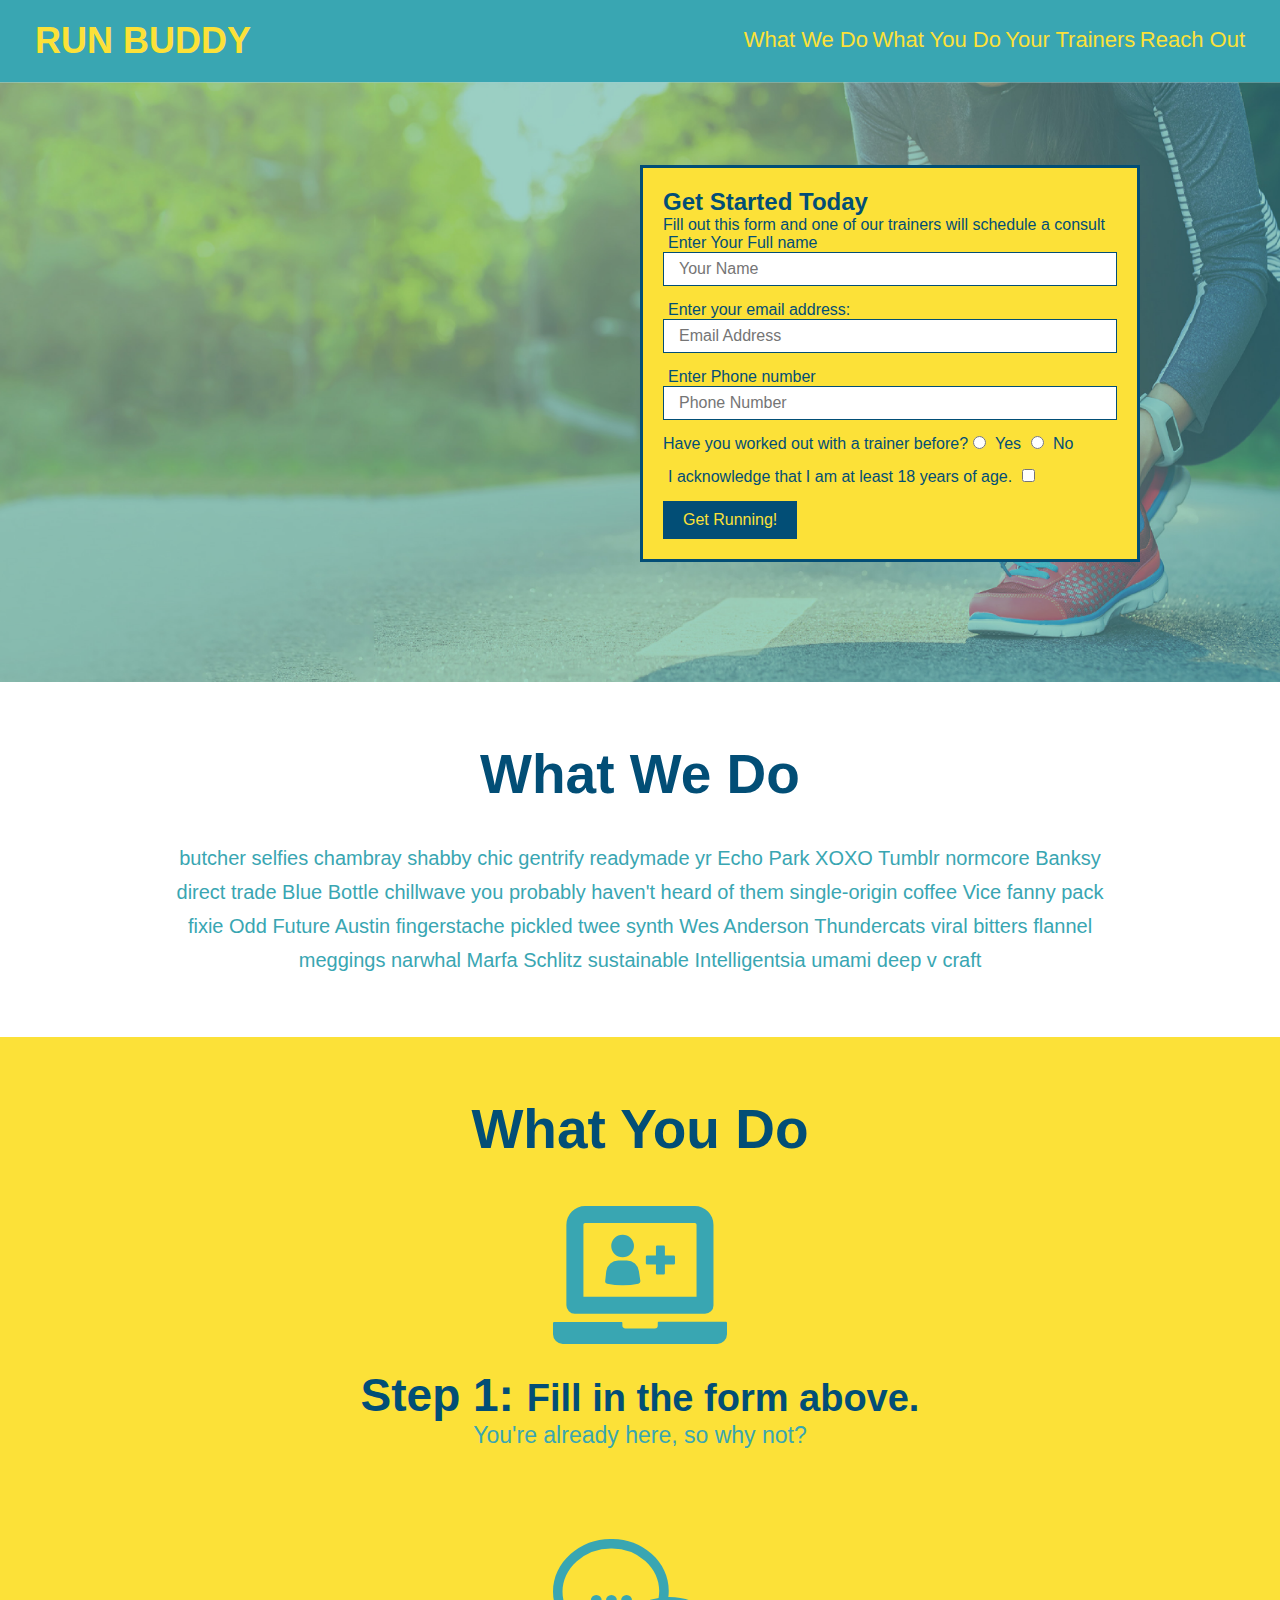
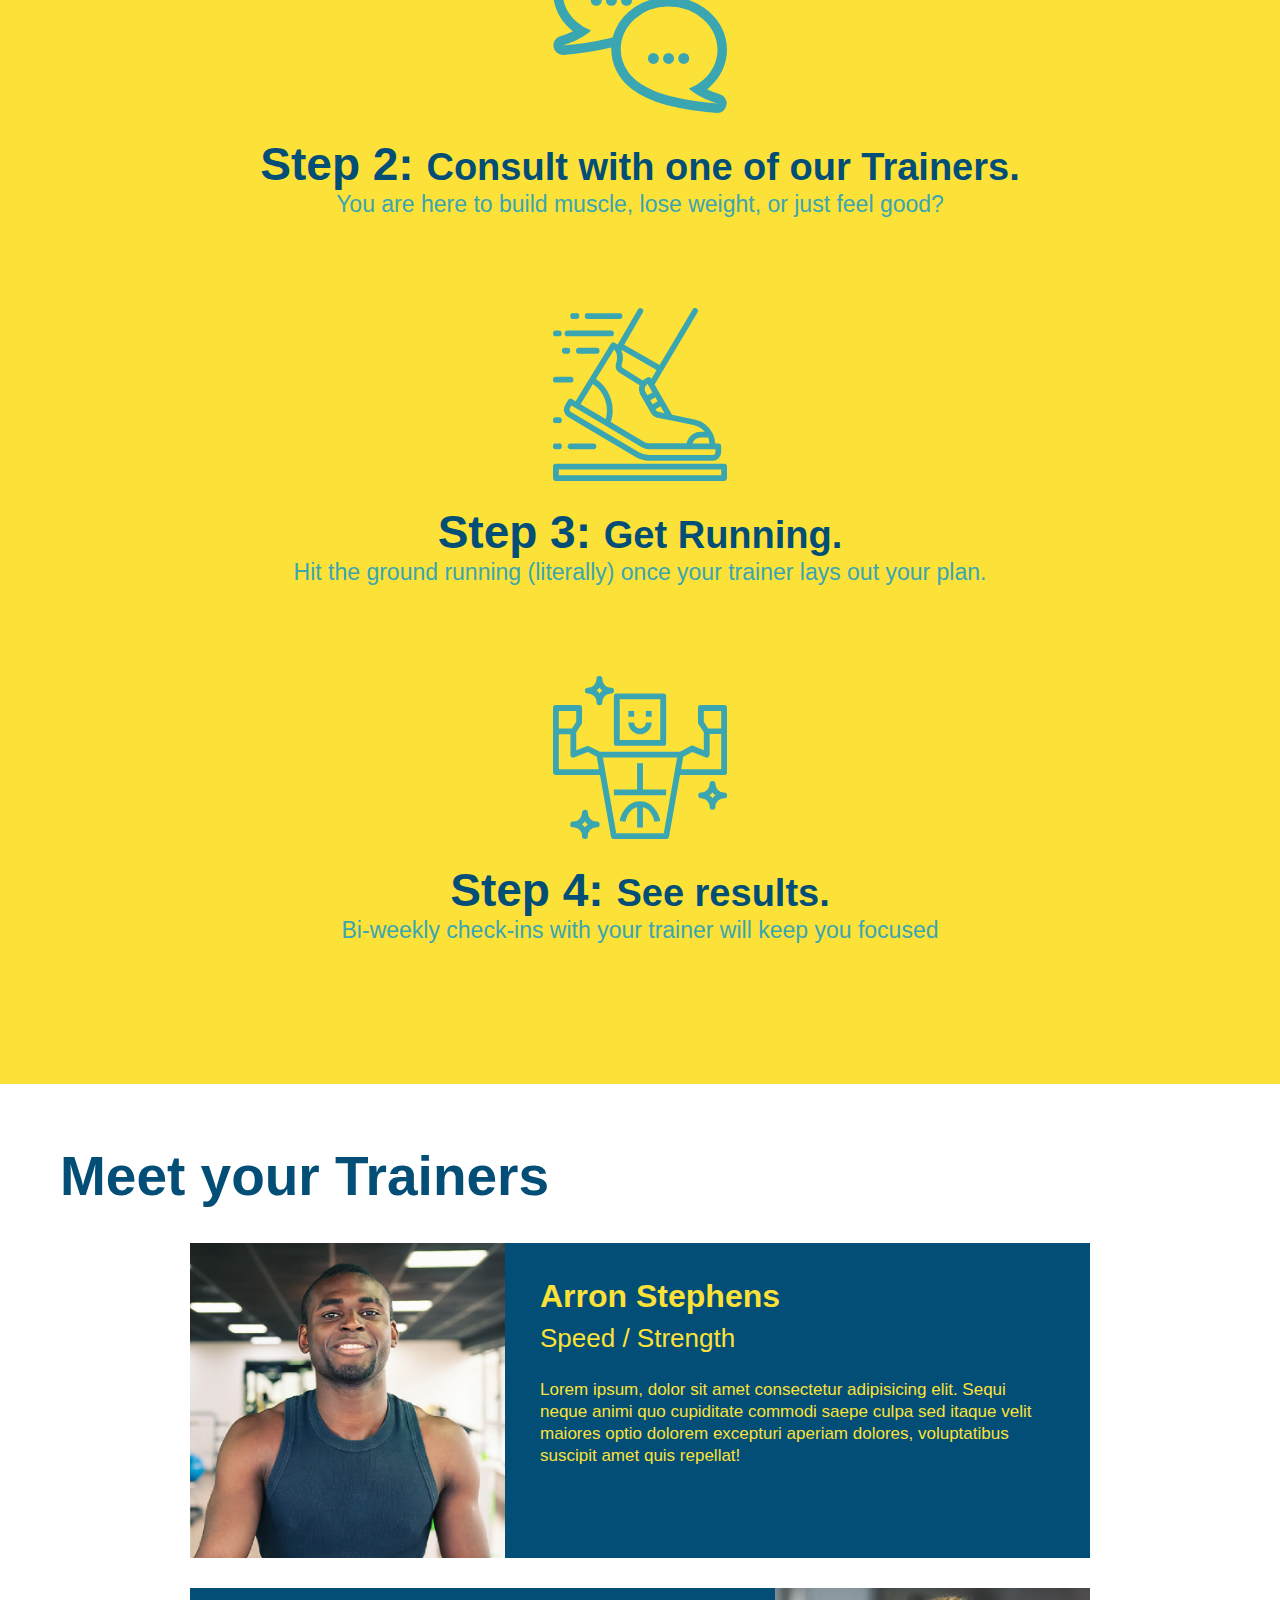
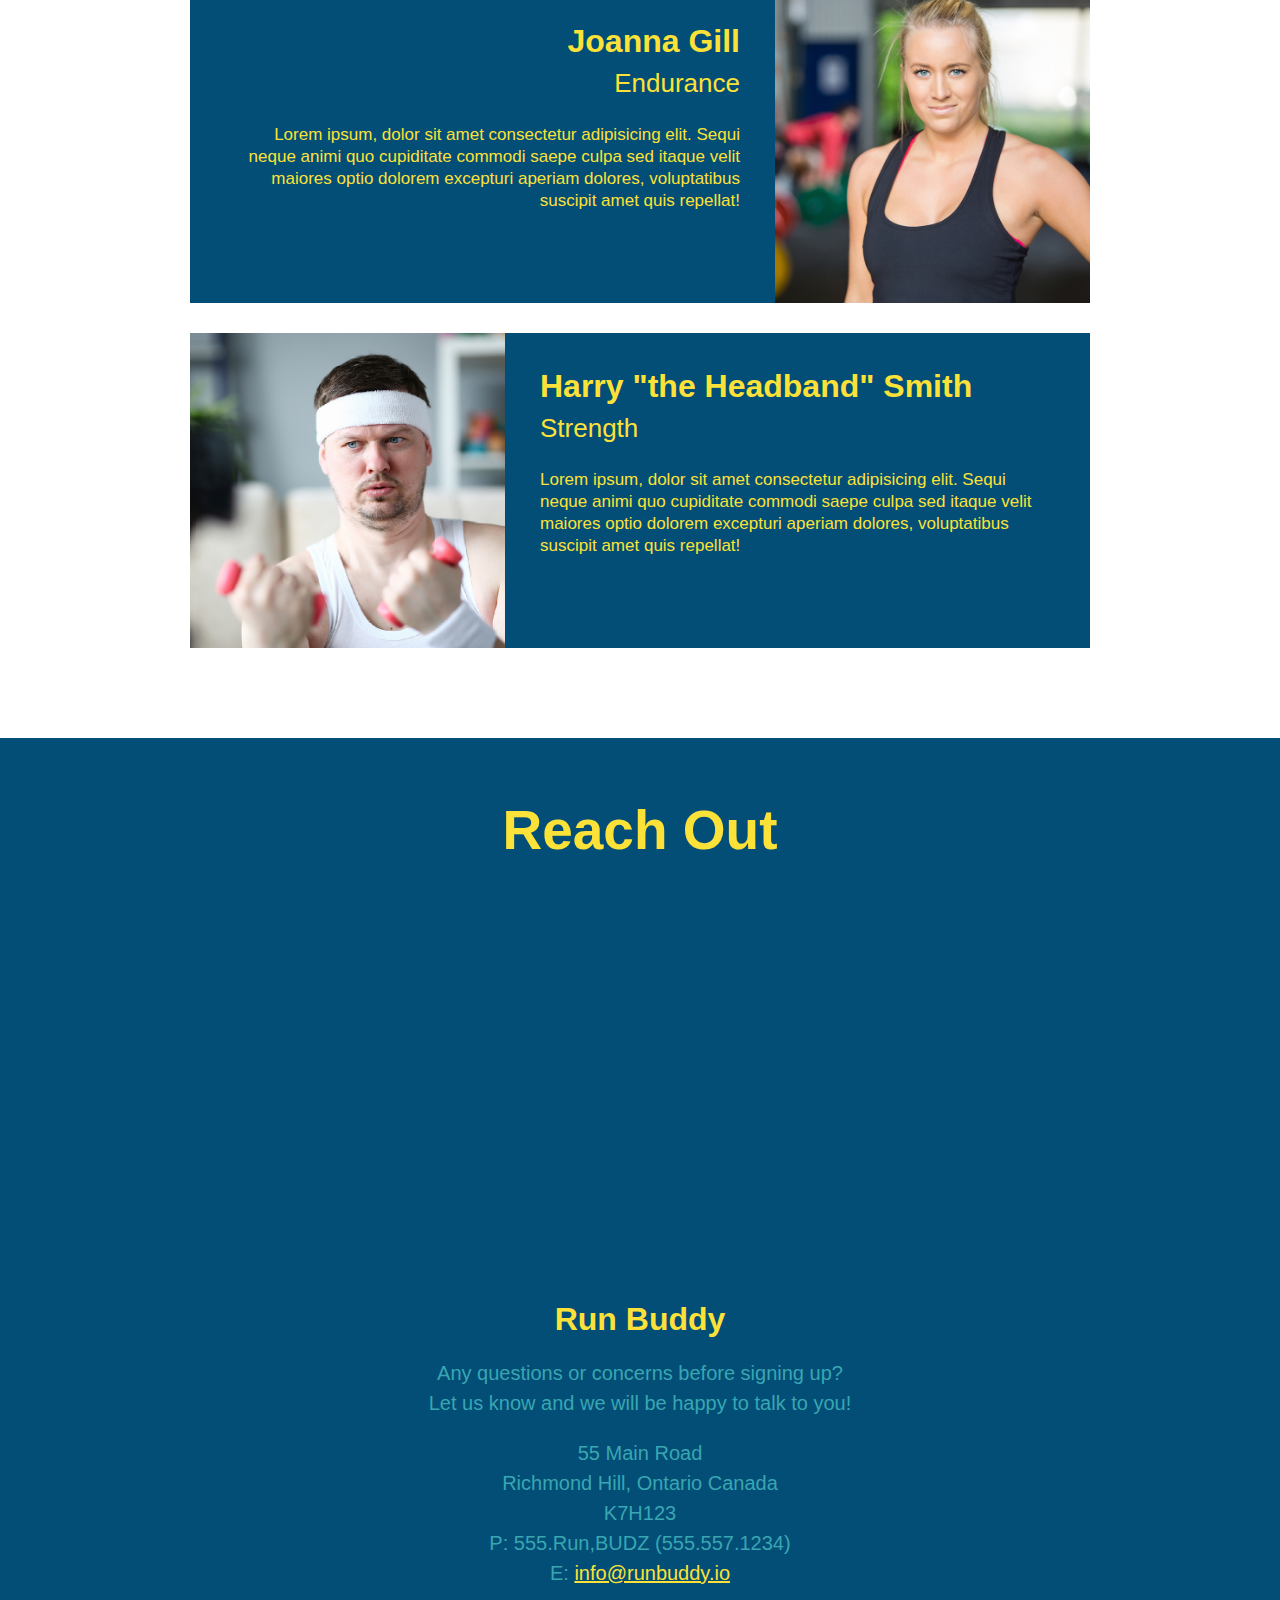
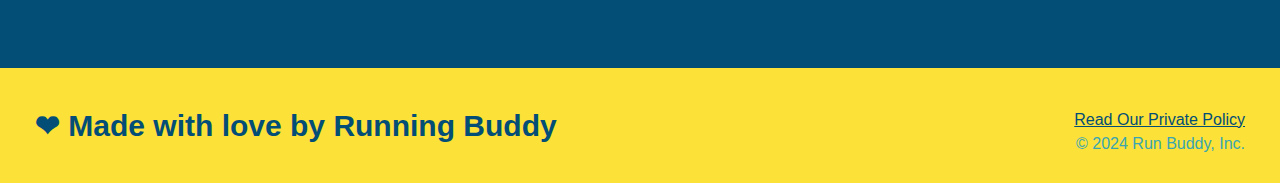
==== index.html @ 49a33ae2 "upated index.html" ====
<!DOCTYPE html>
<html lang="en">
    <head>
        <meta charset="UTF-8" />
        <title>Run Buddy</title>
        <link rel="stylesheet" href="./assets/css/style.css" />
    </head>
    <body>
        <!--navigation-->
        <header>
            <h1>
                <a href="./index.html">RUN BUDDY</a>
            </h1>
            <nav>
                <ul>
                    <!--List elements-->
                    <li>
                        <!-- anchor element-->
                         <a href="./index.html#what-we-do">What We Do</a>
                    </li>
                    <li>
                        <a href="./index.html#what-you-do">What You Do</a>
                    </li>
                    <li>
                        <a href="./index.html#your-trainers">Your Trainers</a>
                    </li>
                    <li>
                        <a href="./index.html#reach-out">Reach Out</a>
                    </li>
                </ul>
            </nav>
        </header>
        <!-- hero/jumbotron -->
         <section class="hero">
            <div class="hero-form">
                <h3>Get Started Today</h3>
                <a>Fill out this form and one of our trainers will schedule a consult</a>
                <!--Form Elements-->
                <form>
                    <label for="name:">Enter Your Full name</label>
                    <input type="text" placeholder="Your Name" name="name" id="name" class="form-input" />
                    <label for="email">Enter your email address:</label>
                    <input type="email" placeholder="Email Address" name="email" id="email" class="form-input" />
                    <label for="phone">Enter Phone number</label>
                    <input type="tel" placeholder="Phone Number" name="phone" id="phone" class="form-input" />
                    <p>
                        Have you worked out with a trainer before?
                        <input type="radio" name="trainer-confirm" id="trainer-yes" />
                        <label for="trainer-yes">Yes</label>
                        <input type="radio" name="trainer-confirm" id="trainer-no" />
                        <label for="trainer-no">No</label>
                    </p>
                    <p>
                        <label for="checkbox">
                            I acknowledge that I am at least 18 years of age.
                        </label>
                        <input type="checkbox" name="age-confirm" id="checkbox" />
                    </p>
                    <button type="submit">
                        Get Running!
                    </button>
                </form>
            </div>
         </section>
         <!--End of Hero section-->

         <!--"what we do" section-->
         <section id="what-we-do" class="intro">
            <h2 class="section-title primary-border">What We Do</h2>
            <p>
                butcher selfies chambray shabby chic gentrify readymade yr Echo Park XOXO 
                Tumblr normcore Banksy direct trade Blue Bottle chillwave you probably haven't 
                heard of them single-origin coffee Vice fanny pack fixie Odd Future Austin 
                fingerstache pickled twee synth Wes Anderson Thundercats viral bitters flannel 
                meggings narwhal Marfa Schlitz sustainable Intelligentsia umami deep v craft
            </p>
         </section>
         <!--What We do section Ends-->

         <!--"What you do" section-->
         <section id="what-you-do" class="steps">
            <h2 class="section-title secondary-border">What You Do</h2>

            <div>
                <!--Image element-->
                <img src="./assets/images/step-1.svg" alt="" />
                <h3>
                    Step 1: <span>Fill in the form above.</span>
                </h3>
                <p>You're already here, so why not?</p>
            </div>

            <div>
                <img src="../assets/images/step-2.svg" alt="" />
                <h3>
                    Step 2: <span>Consult with one of our Trainers.</span>
                </h3>
                <p>You are here to build muscle, lose weight, or just feel good?</p>
            </div>

            <div>
                <img src="../assets/images/step-3.svg" />
                <h3>Step 3: <span>Get Running.</span></h3>
                <p>Hit the ground running (literally) once your trainer lays out your plan.</p>
            </div>

            <div>
                <img src="../assets/images/step-4.svg" />
                <h3> Step 4: <span>See results.</span></h3>
                <p>Bi-weekly check-ins with your trainer will keep you focused</p>
            </div>
         </section>
         <!--What you do section Ends-->

         <!--"Meet your trainers" section-->
         <section id="your-trainers" class="trainers">
            <h2 class="section-title primary-border">Meet your Trainers</h2>
            <article class="trainer">
                <img src="./assets/images/trainer-1.jpg" alt="Arron Stephens in his workout clothes, ready to pump iron" />
                <div class="trainer-bio text-left">
                    <h3>Arron Stephens</h3>
                    <h4>Speed / Strength</h4>
                        <p>
                            Lorem ipsum, dolor sit amet consectetur adipisicing elit. Sequi neque animi 
                            quo cupiditate commodi saepe culpa sed
                            itaque velit maiores optio dolorem excepturi aperiam dolores, voluptatibus 
                            suscipit amet quis repellat!

                        </p>
                </div>
            </article>

            <!--second trainer bio-->
            <article class="trainer">
                <div class="trainer-bio text-right">
                    <h3>Joanna Gill</h3>
                    <h4>Endurance</h4>
                        <p>
                            Lorem ipsum, dolor sit amet consectetur adipisicing elit. Sequi neque animi 
                            quo cupiditate commodi saepe culpa sed
                            itaque velit maiores optio dolorem excepturi aperiam dolores, voluptatibus 
                            suscipit amet quis repellat!
                        </p>
                </div>
                <img src="./assets/images/trainer-2.jpg" alt="Joanna Gill cooling off after a workout" />    
            </article>

            <!-- Third Trainer-bio -->
             <article class="trainer">
                
                <img src="./assets/images/trainer-3.jpg" alt="Harry Smith wearing a headband and lifting comically small pink weights" \>
                <div class="trainer-bio text-left">
                <h3>Harry "the Headband" Smith</h3>
                <h4>Strength</h4>
                    <p>Lorem ipsum, dolor sit amet consectetur adipisicing elit. Sequi neque animi 
                        quo cupiditate commodi saepe culpa sed
                         itaque velit maiores optio dolorem excepturi aperiam dolores, voluptatibus 
                        suscipit amet quis repellat!
                    </p>
                </div>        
             </article>
         </section>
         <!--Meet your trainers section Ends-->

         <!--"Reach Out" section -->
         <section id="reach-out" class="contact">
            <h2 class="section-title secondary-border">Reach Out</h2>
            <div class="contact-info">
                <iframe 
                src="https://www.google.com/maps/embed?pb=!1m18!1m12!1m3!1d92036.27682018354!2d-79.48106911267708!3d43.87378241494492!2m3!1f0!2f0!3f0!3m2!1i1024!2i768!4f13.1!3m3!1m2!1s0x882b2a7839c6ac1f%3A0xacb2e280448b9386!2s74%20Woodstone%20Ave%2C%20Richmond%20Hill%2C%20ON%20L4S%201G9!5e0!3m2!1sen!2sca!4v1725769795592!5m2!1sen!2sca" 
                width="400" 
                height="400" 
                style="border:0;" 
                allowfullscreen="" 
                loading="lazy" 
                referrerpolicy="no-referrer-when-downgrade">
            </iframe>   
            <h3>Run Buddy</h3> 
            <p>
                Any questions or concerns before signing up?
                <br />
                Let us know and we will be happy to talk to you!
            </p>
            <address>
                55 Main Road <br />
                Richmond Hill, Ontario Canada <br />
                K7H123<br />
                P: 555.Run,BUDZ (555.557.1234)<br />
                E: <a href="mailto:info@runbuddy.io">info@runbuddy.io</a>
            </address>
            </div>
         </section>
         <!-- Reach out section Ends-->
    </body>
    <footer>
        <h2> ❤ Made with love by Running Buddy</h2>
        <div>
            <a href="./private-policy.html">Read Our Private Policy</a><br />
            &copy; 2024 Run Buddy, Inc.
        </div>
    </footer>
</html>
---- assets/css/style.css ----
* {
    margin: 0;
    padding: 0;
    box-sizing: border-box;
}

body {
/*font elements */
    color: #39a6b2;
    font-family: Helvetica Arial, sans-serif;
    
}
/* header elements */
header {
    padding: 20px 35px;
    background-color: #39a6b2;
}

header h1 {
    font-weight: bold;
    font-size: 36px;
    color: #fce138;
    margin: 0;
    display: inline;
}

header a {
    text-decoration: none;
    color: #fce138;
    
}

/* Nav elements */
header nav {
    float: right;
    margin: 7px 0;
}

header nav ul li {
    display: inline;
}

header nav ul li a {
    margin: 0 30x;
    font-weight: lighter;
    font-size: 22px;
}

/* Footer elements */
footer {
    background: #fce138;
    width: 100%;
    padding: 40px 35px;
}

footer h2 {
    display: inline;
    color: #024e76;
    font-size: 30px;
    margin: 0;
}

footer div {
    float: right;
    line-height: 1.5;
    text-align: right;
}

footer a {
    color: #024e76;
}

/* section style elements */
section {
    padding: 60px;
}

.section-title {
    font-size: 55px;
    color: #024e76;
    margin-bottom: 35px;
    padding: 0 100px 20 100px;
    display: inline-block;
    border-color: 3px solid;
}

.primary-border{
    border-color: #fce138;
}

.secondary-border {
    border-color: #39a6b2;
}

/* Hero Style */
.hero {
    background-image: url("../images/hero-bg.jpg");
    height: 600px;
    background-size: cover;
    background-position: center;
    position: relative;
}
/* hero style ends */

/* hero form */
.hero-form {
    background-color: #fce138;
    padding: 20px;
    width: 500px;
    color:#024e76;
    border-style: solid;
    border-width: 3px;
    border-color: #024e76;
    position: absolute;
    bottom: 120px;
    right: 140px
}

.hero-form h3 {
    font-size: 24px;
    margin: 0;
}

.hero-form p {
    margin: 5px 0 15px 0;
}

.form-input {
    border: 1px solid #024e76;
    display: block;
    padding: 7px 15px;
    font-size: 16px;
    color: #024e76;
    width: 100%;
    margin-bottom: 15px;
}

.hero-form label {
    margin: 0 5px;
}

.hero-form button {
    color: #fce138;
    background-color: #024e76;
    border: none;
    padding: 10px 20px;
    font-size: 16px;
}
/* hero form ends */

/* What we do elements */
.intro {
    text-align: center;
}

.intro p {
    line-height: 1.7;
    color: #39a6b2;
    width: 80%;
    font-size: 20px;
    margin: 0 auto;
}
/* What we do element ends */

/* What you do elements- steps */
.steps {
    text-align: center;
    background: #fce138;
}

.steps div {
    margin-bottom: 80px;
}

.steps img {
    width: 15%;
    margin: 10px 0;
}

.steps h3 {
    color: #024e76;
    font-size: 46px;
    margin-top: 10px;
}

.steps p {
    color: #39a6b2;
    font-size: 23px;
}

.steps span {
    font-size: 38px;
}
/* What you do element ends */

/* Meet your trainers elements */
.your-trainers {
    text-align: center;
}

.trainer {
    text-align: center;
}

.trainer {
     width: 900px;
     margin:0 auto 30px auto;
     background: #024e76;
     color:#fce138;
     overflow: auto;
}

.trainer img {
    width: 35%;
    float: left;
}

.trainer-bio {
    padding: 35px;
    float: left;
    width: 65%;
}

.trainer-bio h3 {
    font-size: 32px;
    margin-bottom: 8px;
}

.trainer-bio h4 {
    font-weight: lighter;
    font-size: 26px;
    margin-bottom: 25px;
}

.trainer-bio p {
    font-size: 17px;
    line-height: 1.3;
}
/* Meet your trainers elements ends */

/* Reach out elements */
.contact {
    text-align: center;
    background: #024e76;
}

.contact h2 {
    color: #fce138;
}

.contact-info iframe {
    width: 400px;
    height: 400px;
}

.contact-info div {
    width: 410px;
    display: inline-block;
    vertical-align: top;
    text-align: left;
    margin: 30px 0 0 60px;
    color: white;
}

.contact-info h3 {
    color: #fce138;
    font-size: 32px;
}

.contact-info p, .contact-info address {
    margin: 20px 0;
    line-height: 1.5;
    font-size: 20px;
    font-style: normal;
}

.contact-info a {
    color: #fce138;
}
/* Reach Out style ends */

.text-left {
    text-align: left;
}
.text-right {
    text-align: right;
}
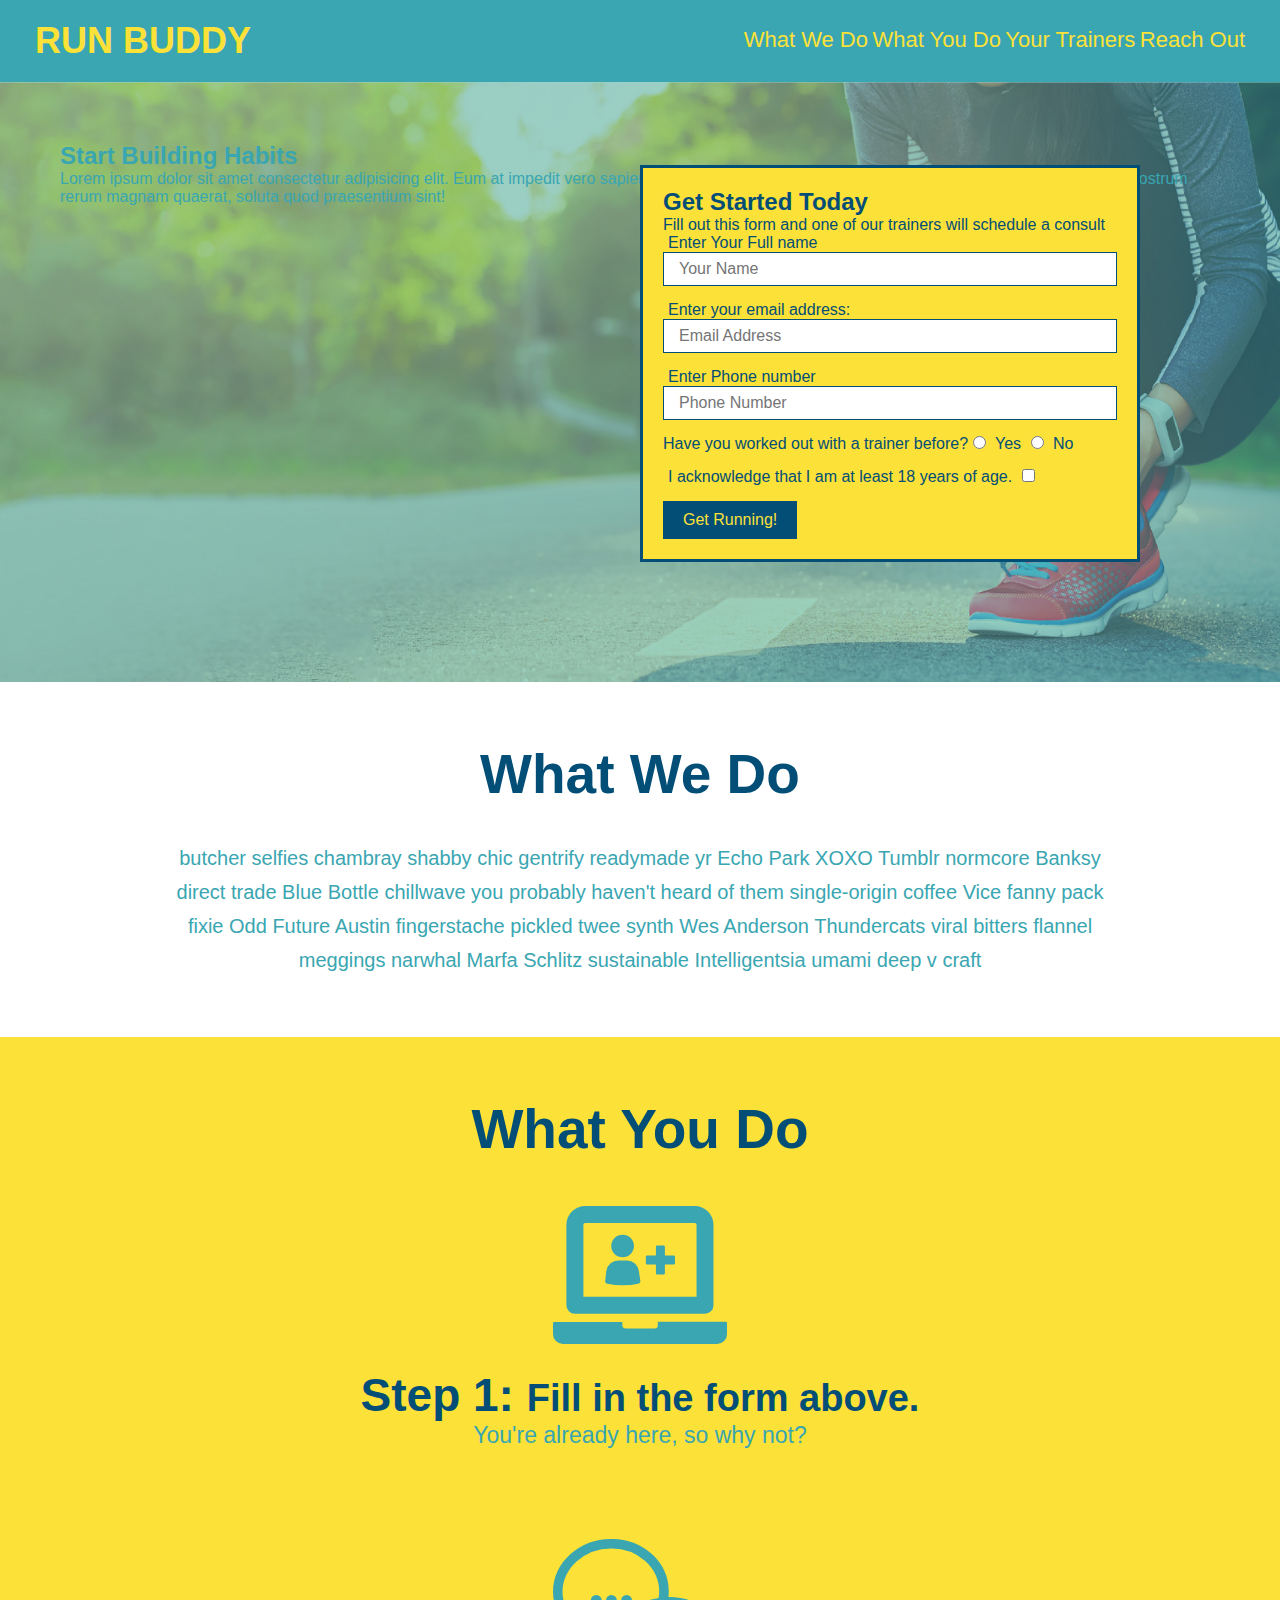
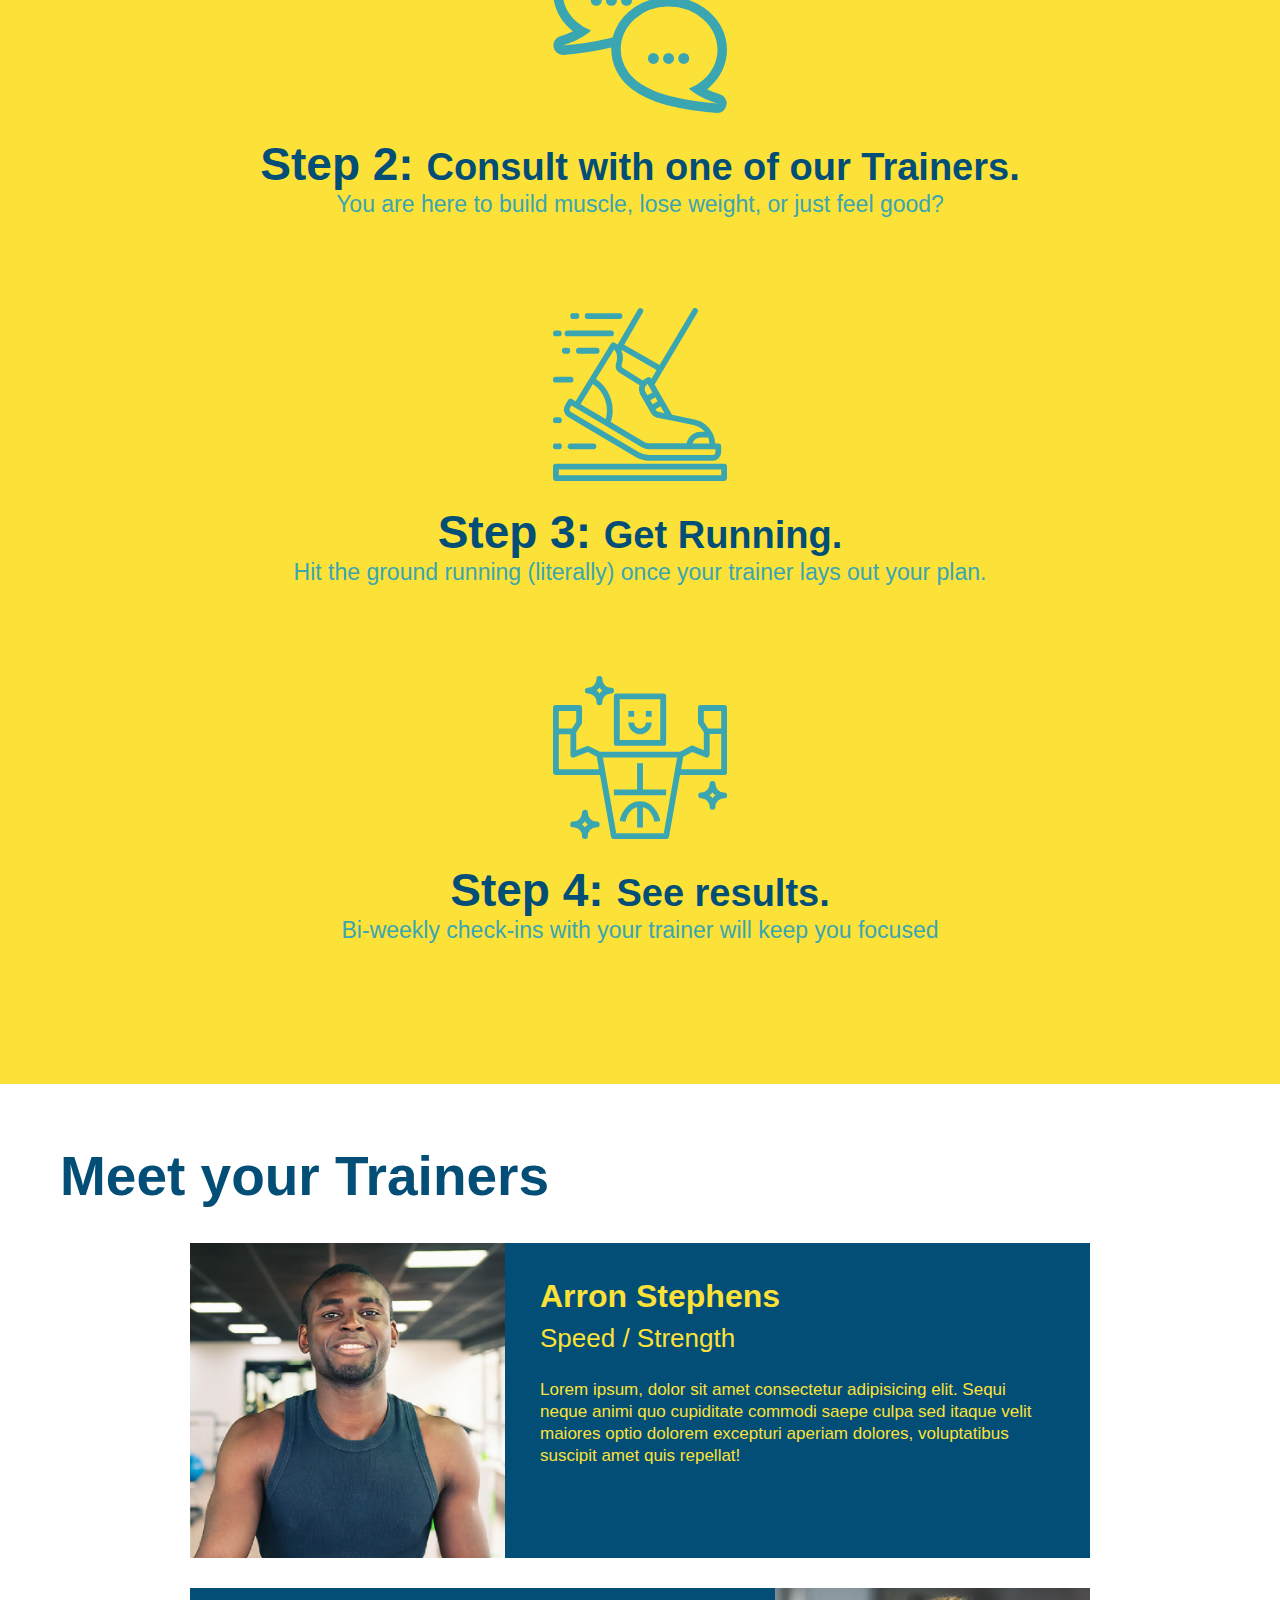
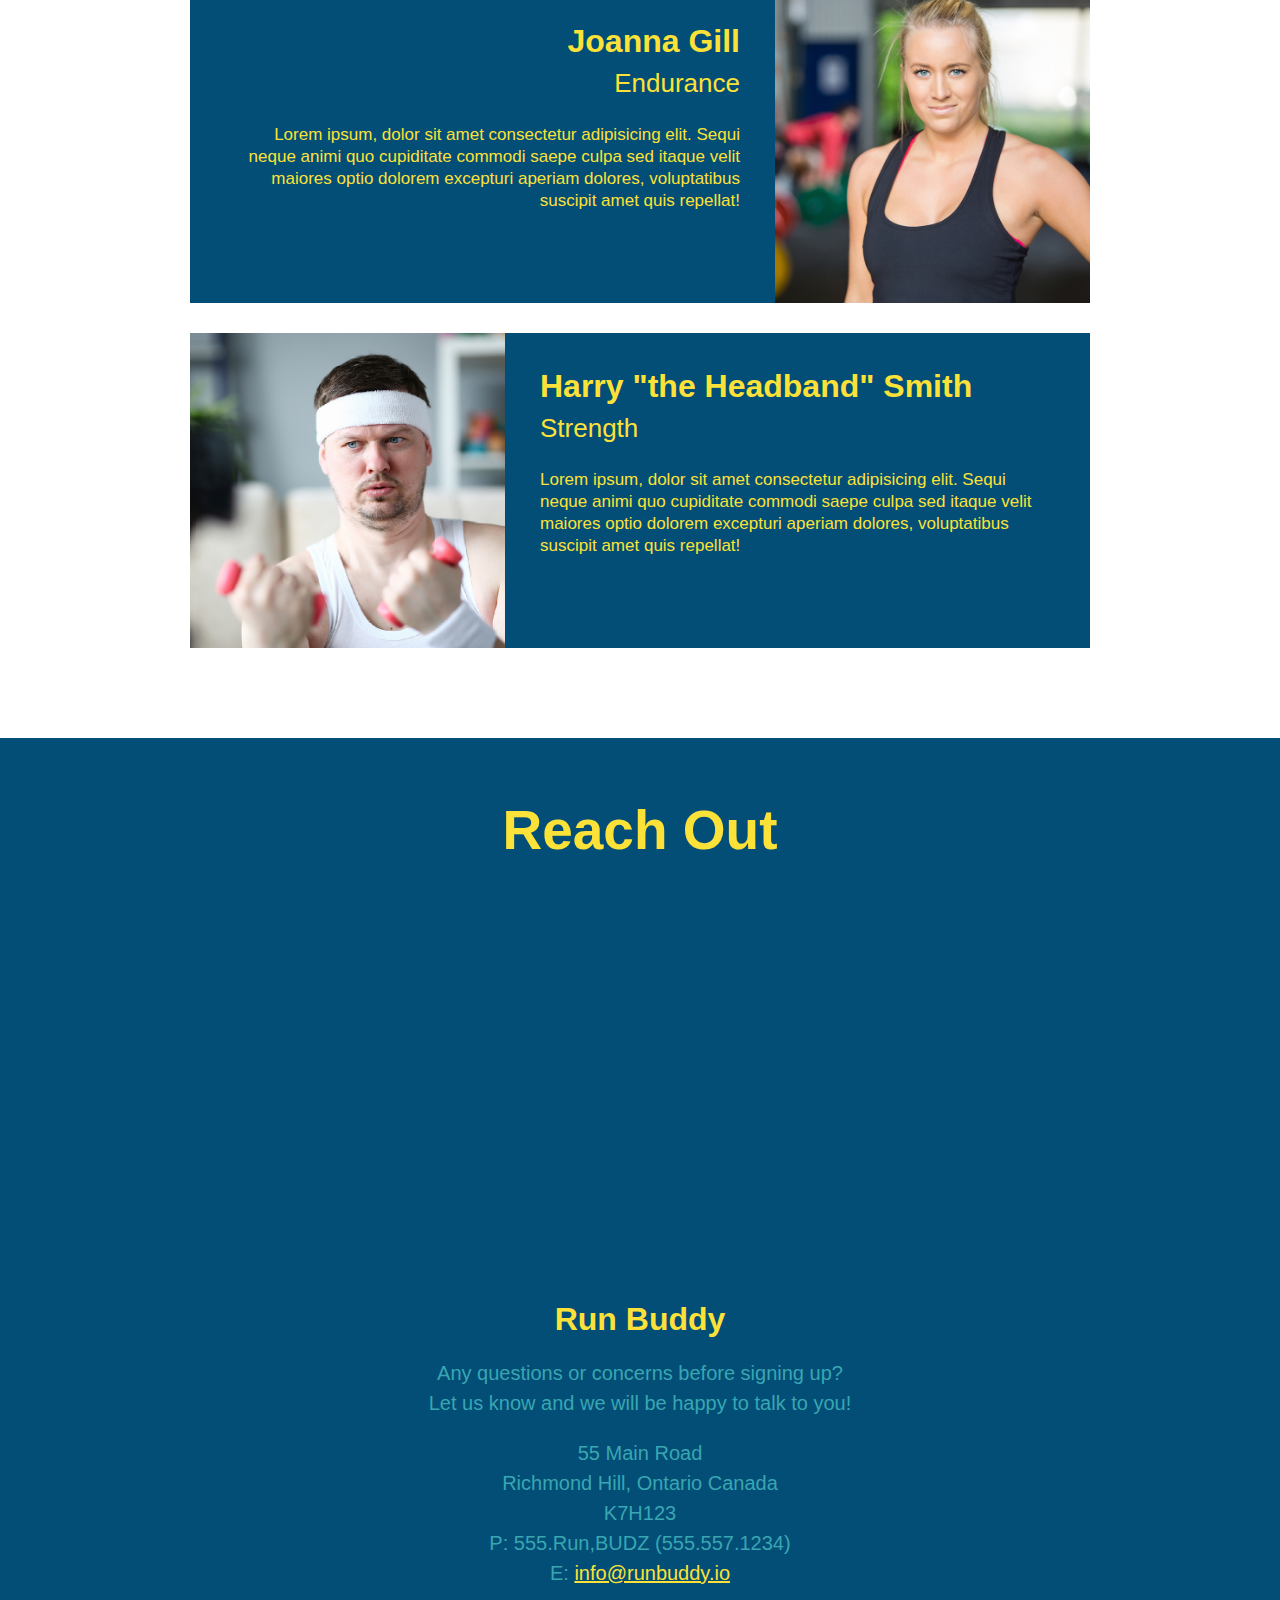
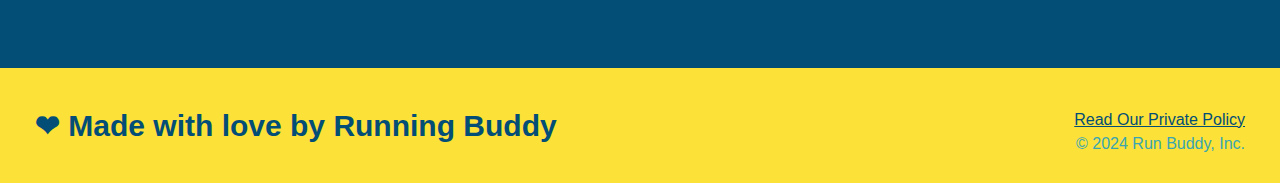
==== commit dd0f0b2e: "add content to hero, replace image" ====
--- a/index.html
+++ b/index.html
@@ -32,6 +32,16 @@
         </header>
         <!-- hero/jumbotron -->
          <section class="hero">
+            <div class="hero-cta">
+                <h2>Start Building Habits</h2>
+                    <p>
+                        Lorem ipsum dolor sit amet consectetur adipisicing elit. 
+                        Eum at impedit vero sapiente quos neque nesciunt, 
+                        totam quidem corrupti deserunt ullam, fuga nostrum rerum 
+                        magnam quaerat, 
+                        soluta quod praesentium sint!
+                    </p>
+            </div>
             <div class="hero-form">
                 <h3>Get Started Today</h3>
                 <a>Fill out this form and one of our trainers will schedule a consult</a>
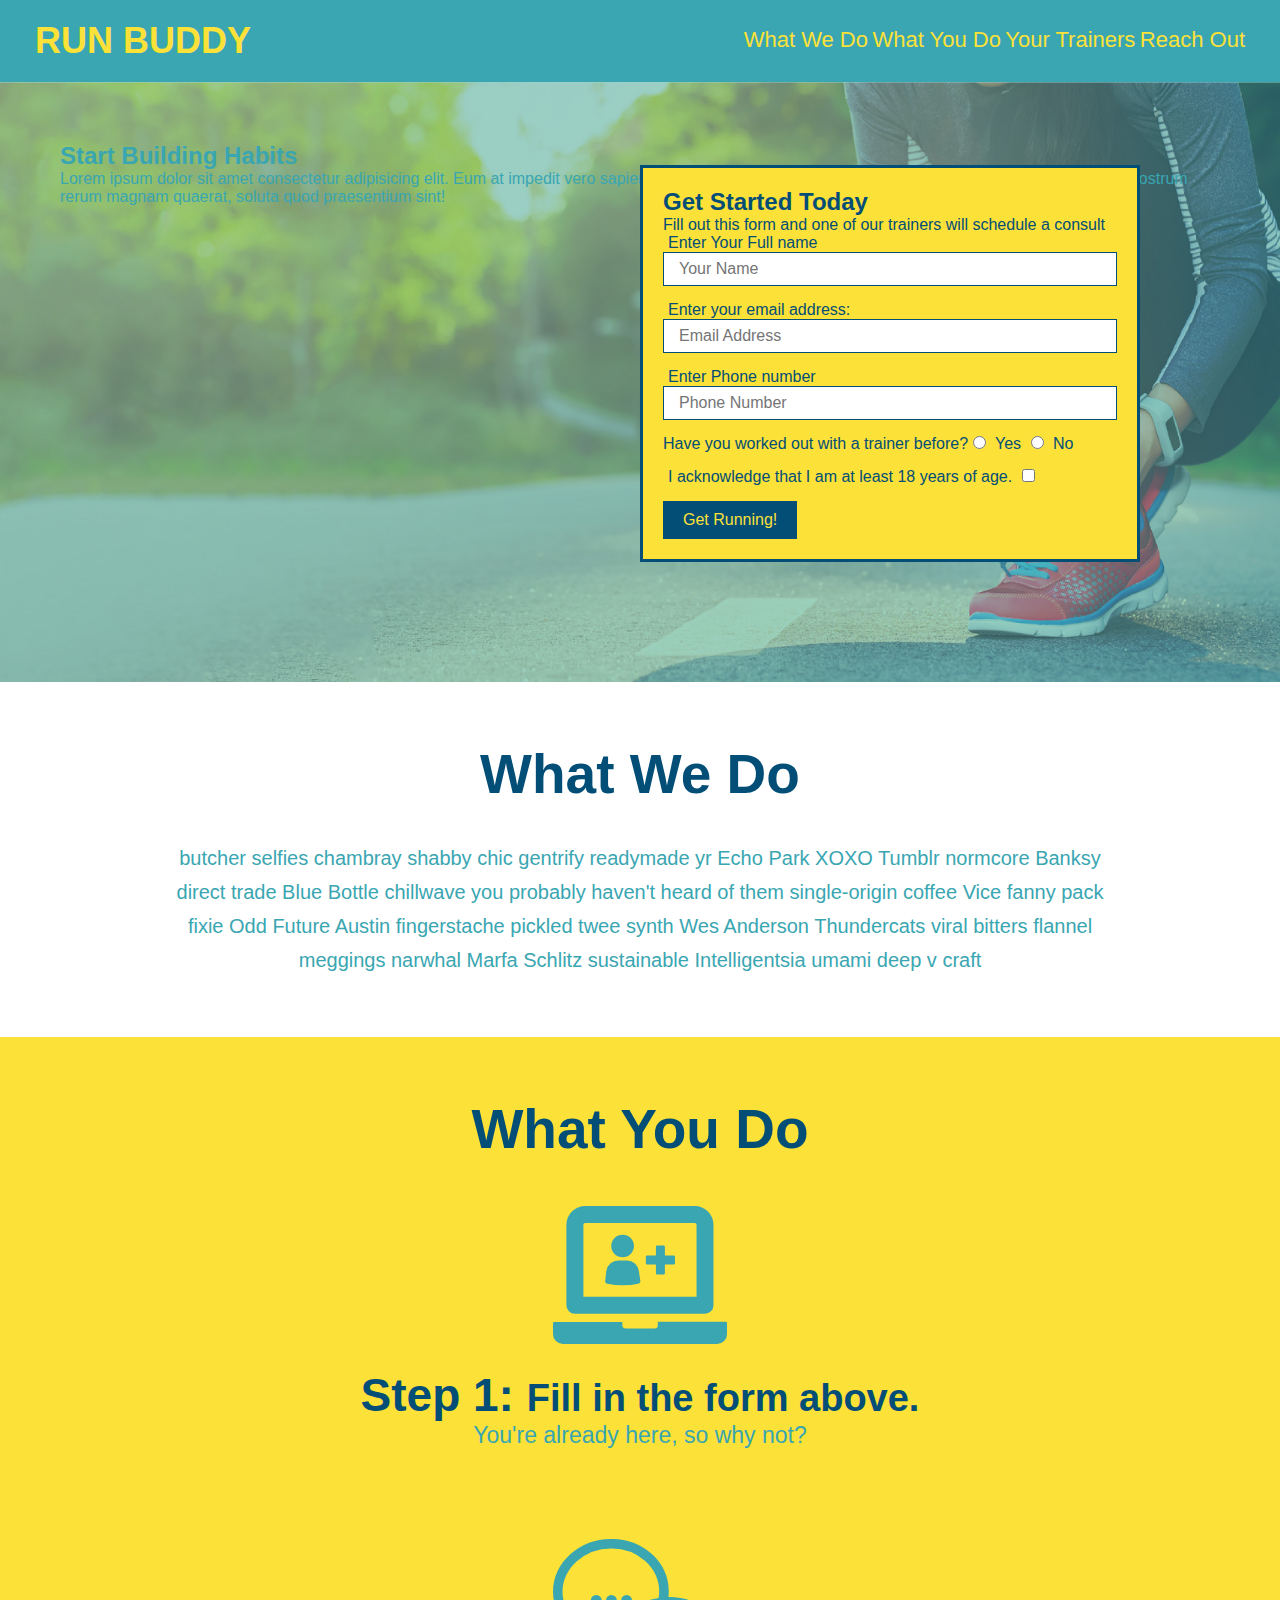
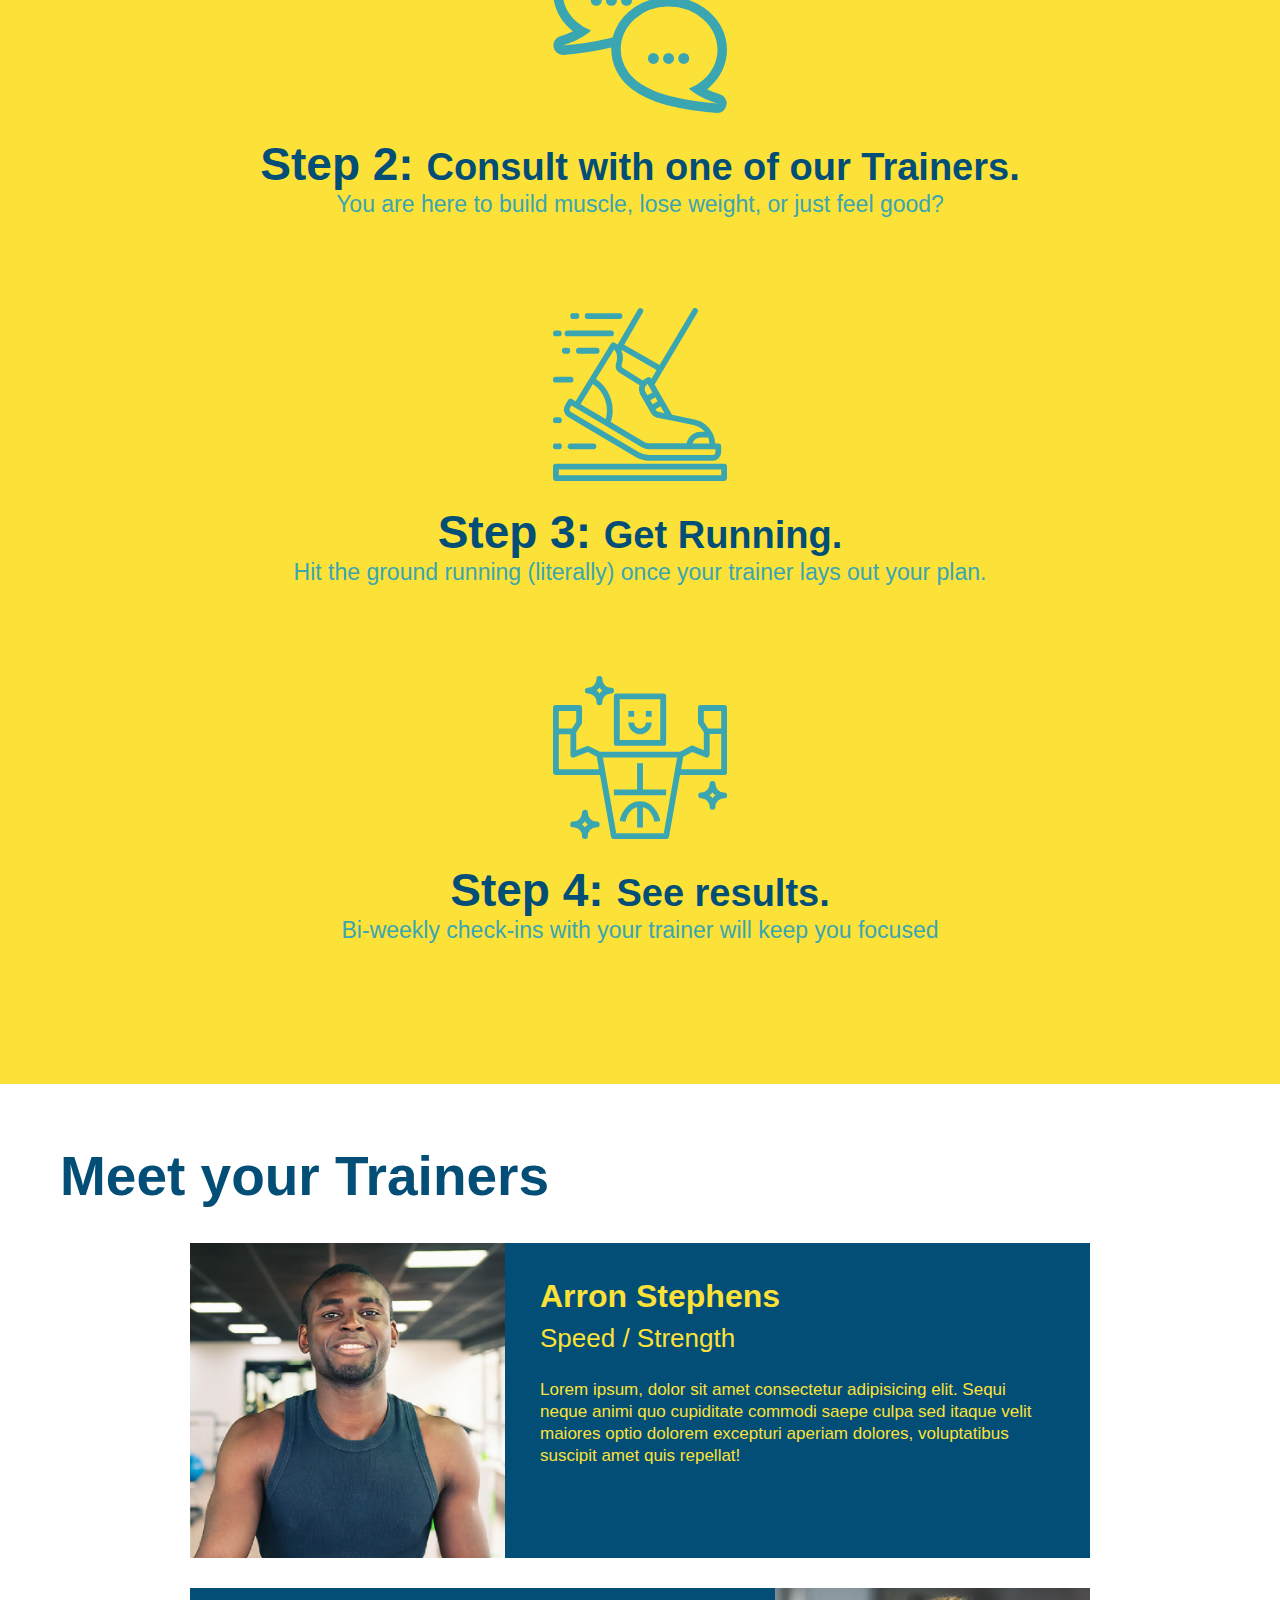
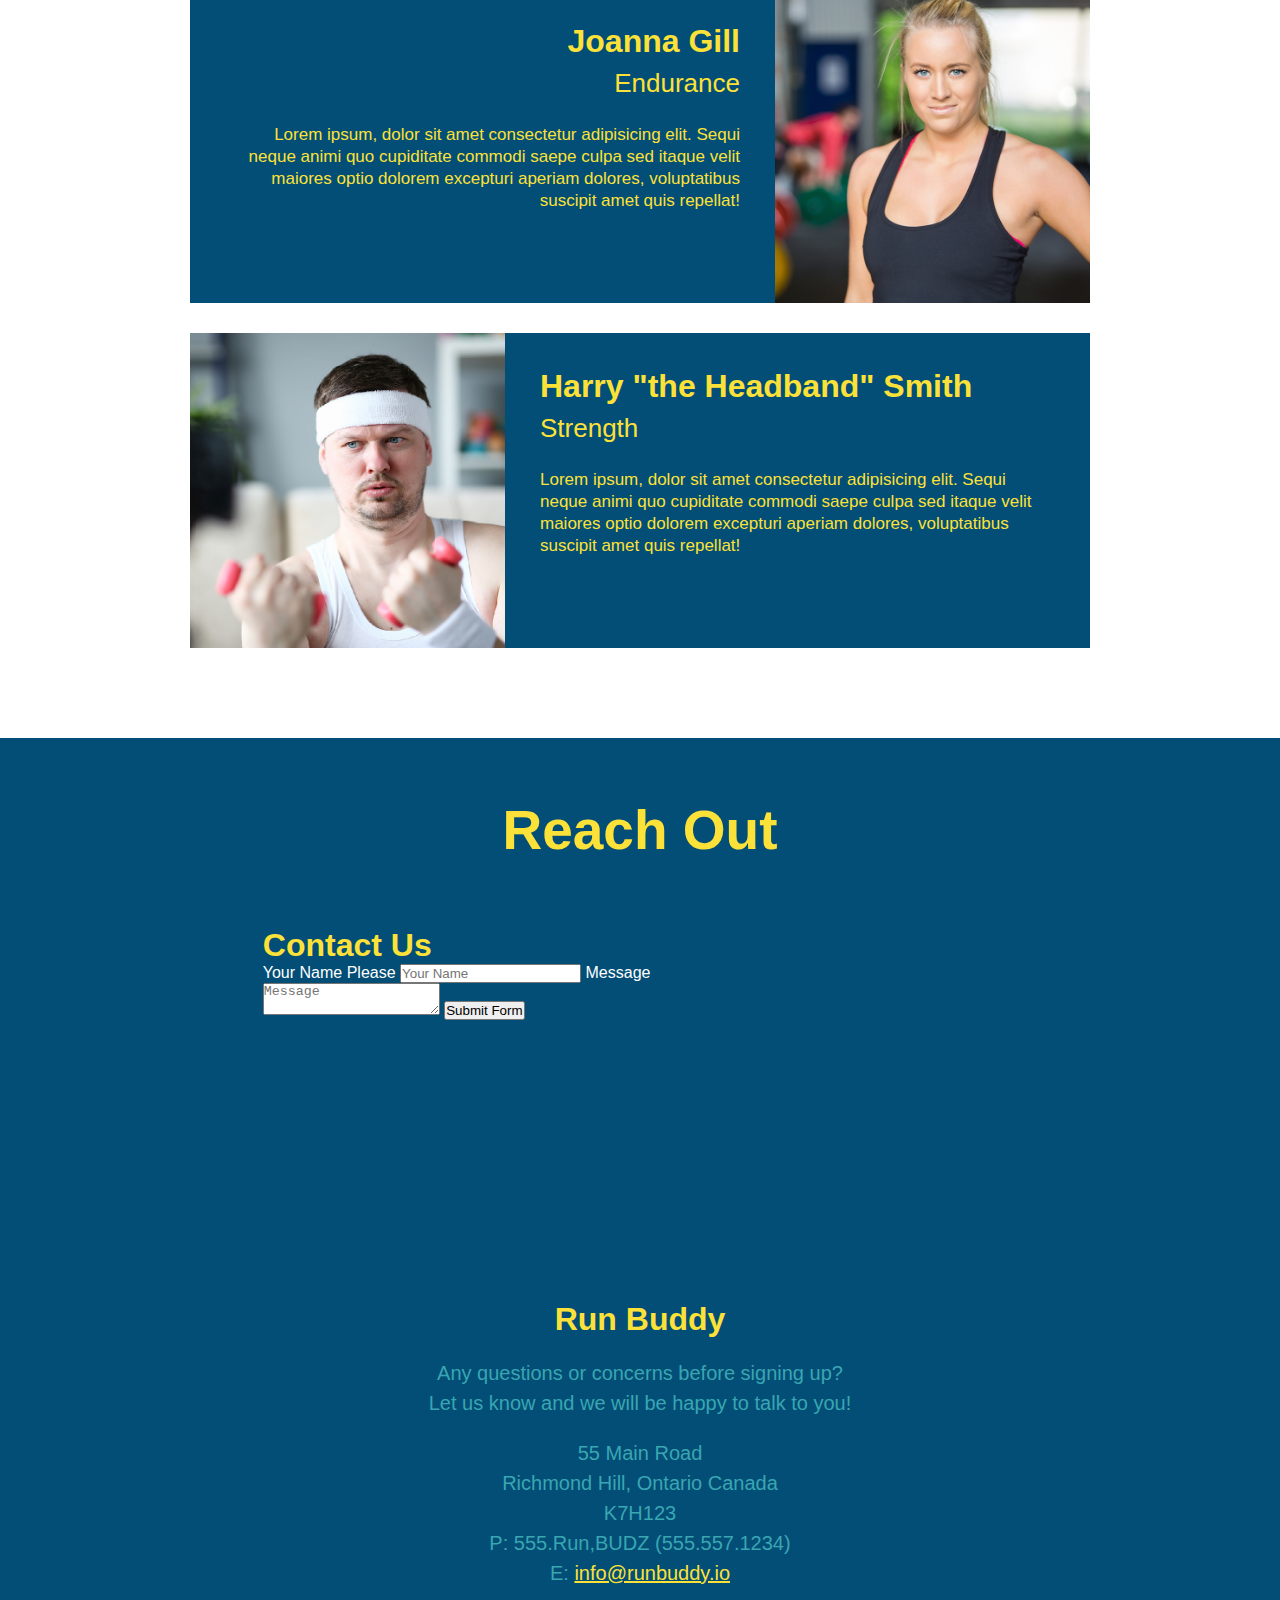
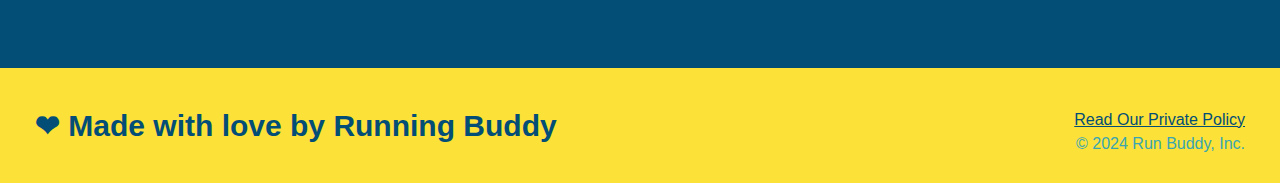
==== commit ca9fd44d: "add contact form" ====
--- a/index.html
+++ b/index.html
@@ -176,6 +176,20 @@
          <section id="reach-out" class="contact">
             <h2 class="section-title secondary-border">Reach Out</h2>
             <div class="contact-info">
+                <div class="contact-form">
+                    <h3>Contact Us</h3>
+                    <form>
+                        <label for="contact-name">Your Name Please</label>
+                        <input type="text" id="contact-name" placeholder="Your Name" />
+
+
+                        <label for="contact-message">Message</label>
+                        <textarea id="contact-message" placeholder="Message"></textarea>
+
+                        <button type="submit">Submit Form</button>
+                    </form>    
+
+                </div>
                 <iframe 
                 src="https://www.google.com/maps/embed?pb=!1m18!1m12!1m3!1d92036.27682018354!2d-79.48106911267708!3d43.87378241494492!2m3!1f0!2f0!3f0!3m2!1i1024!2i768!4f13.1!3m3!1m2!1s0x882b2a7839c6ac1f%3A0xacb2e280448b9386!2s74%20Woodstone%20Ave%2C%20Richmond%20Hill%2C%20ON%20L4S%201G9!5e0!3m2!1sen!2sca!4v1725769795592!5m2!1sen!2sca" 
                 width="400" 
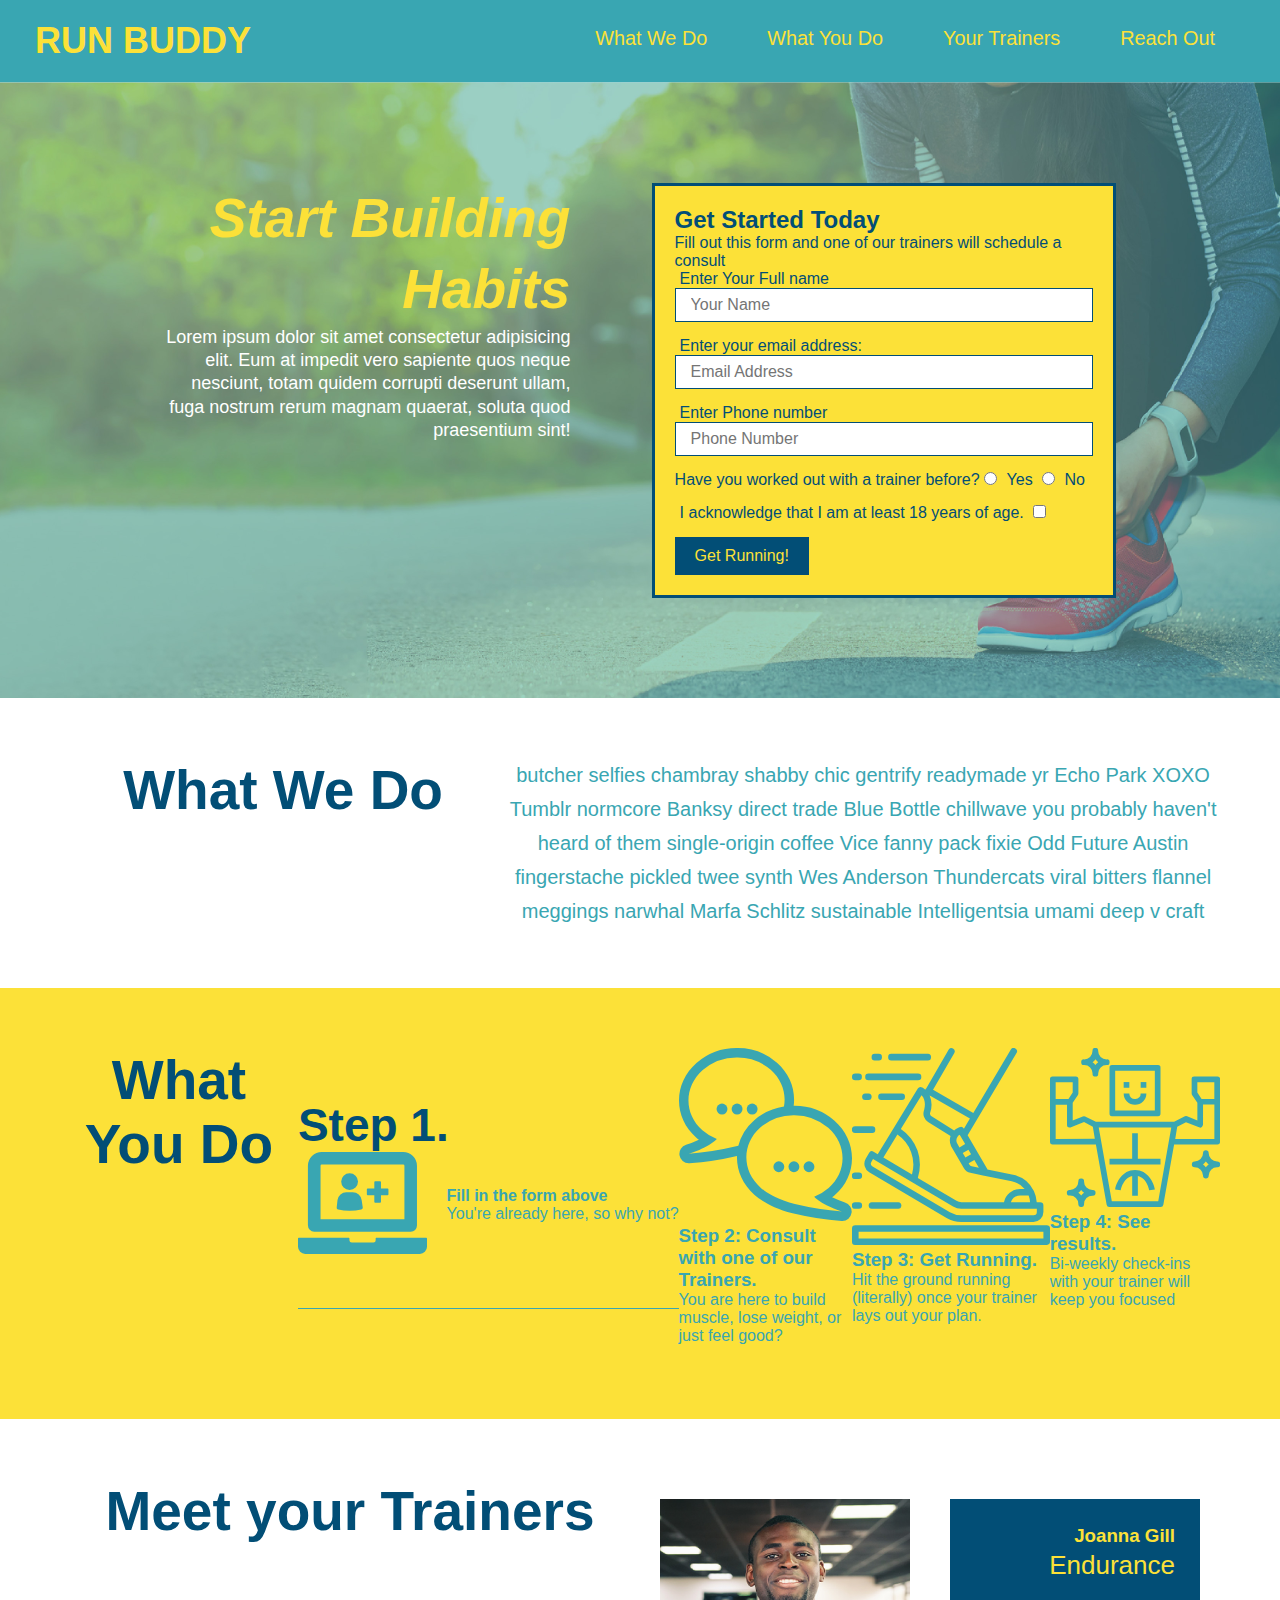
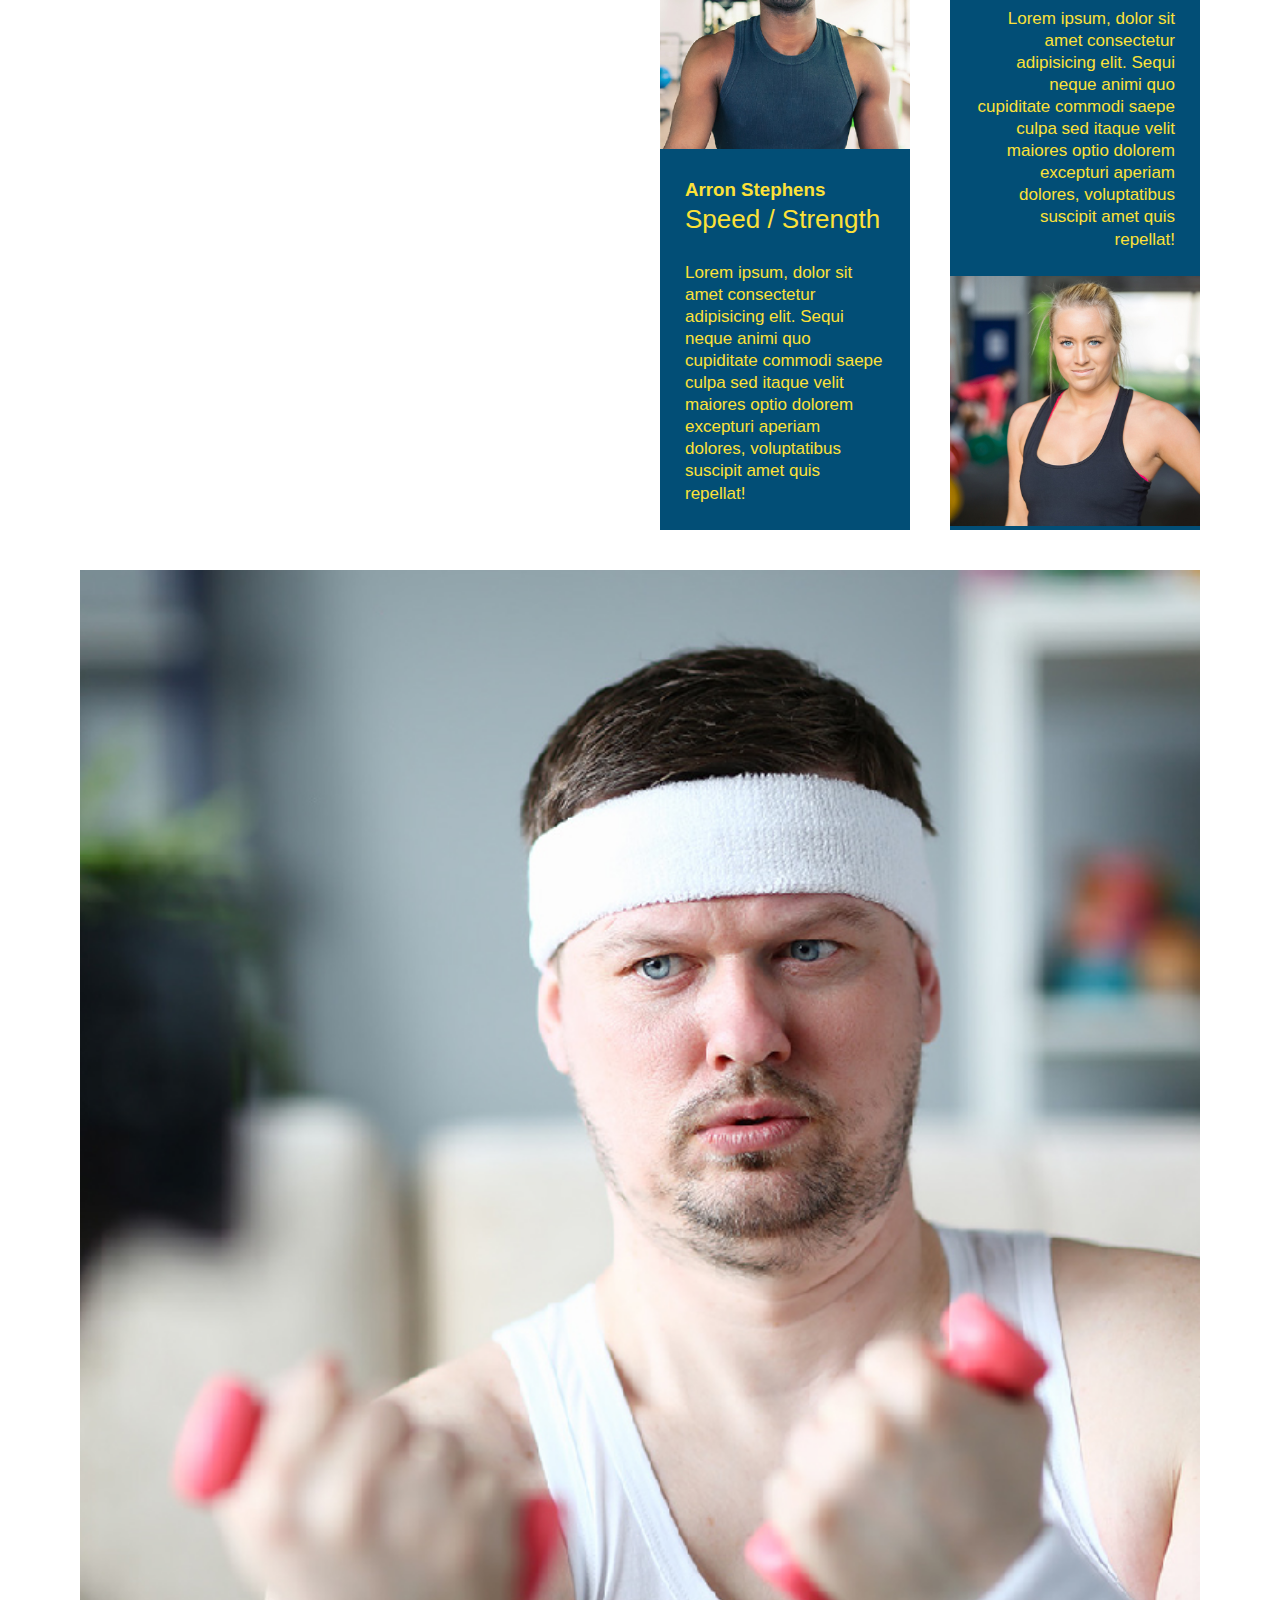
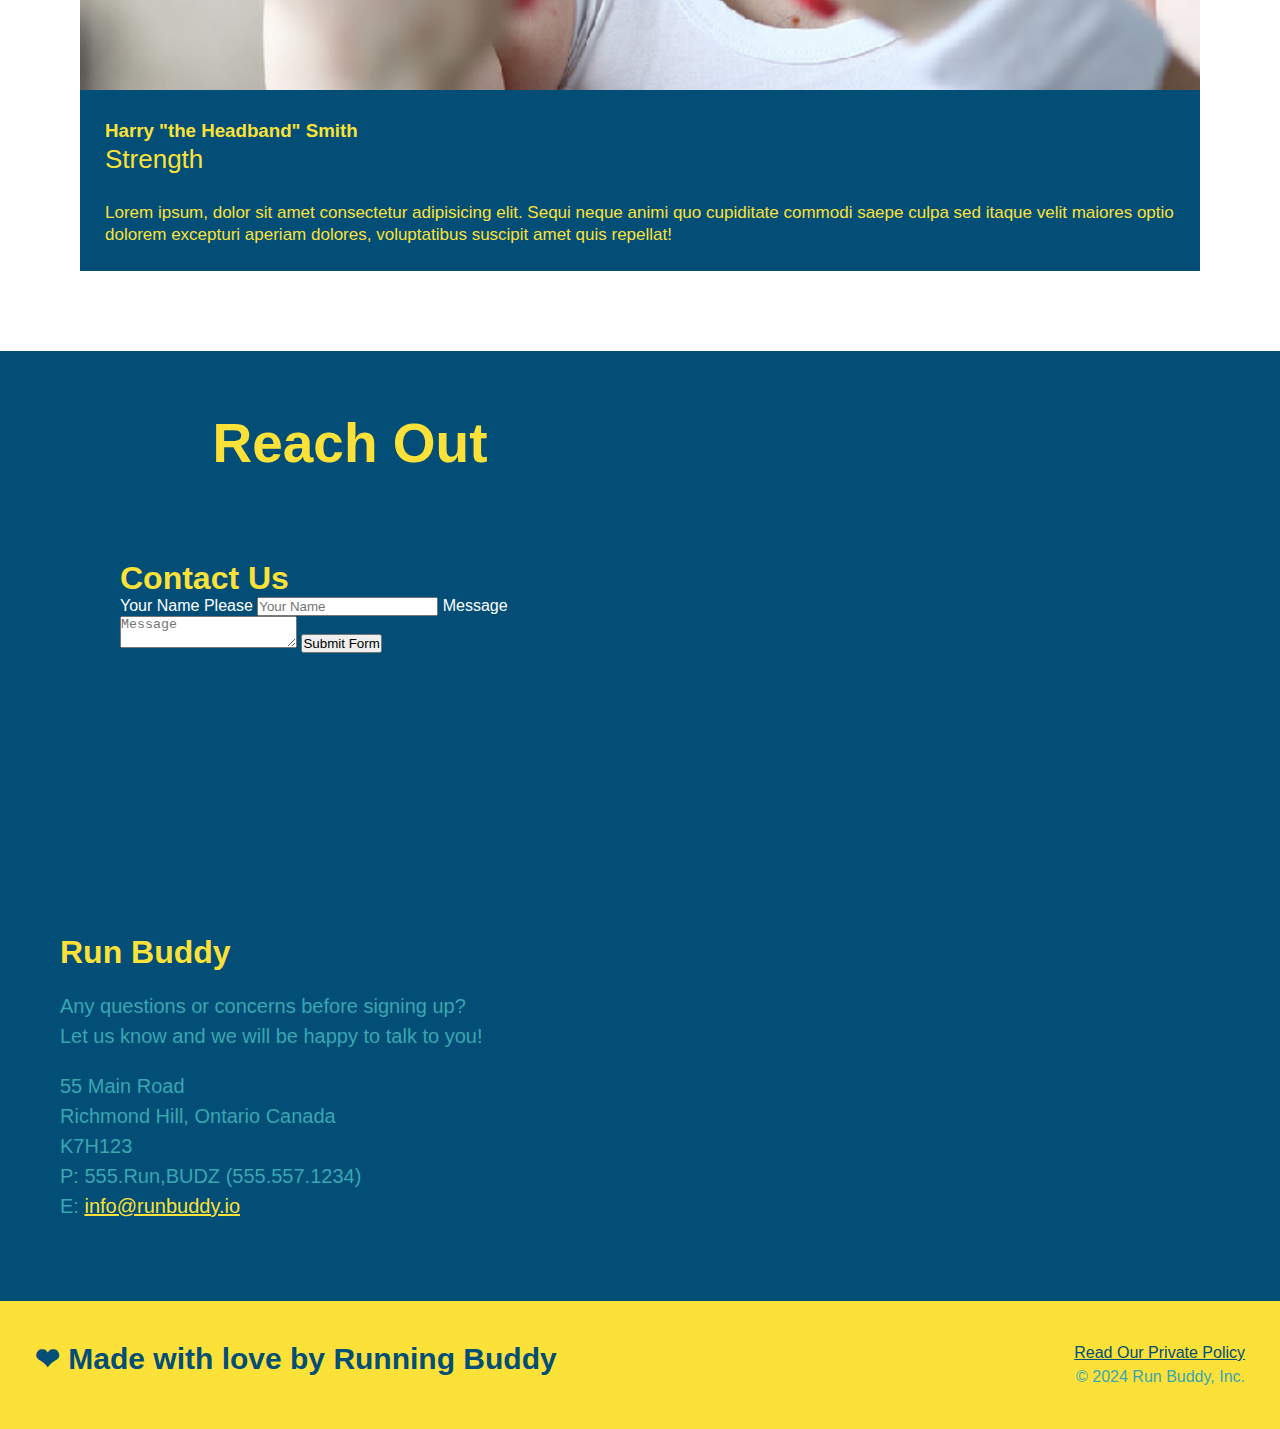
==== commit edc7fe4b: "add flexbox to steps" ====
--- a/index.html
+++ b/index.html
@@ -76,6 +76,7 @@
 
          <!--"what we do" section-->
          <section id="what-we-do" class="intro">
+            <div class="flex-row">
             <h2 class="section-title primary-border">What We Do</h2>
             <p>
                 butcher selfies chambray shabby chic gentrify readymade yr Echo Park XOXO 
@@ -84,24 +85,33 @@
                 fingerstache pickled twee synth Wes Anderson Thundercats viral bitters flannel 
                 meggings narwhal Marfa Schlitz sustainable Intelligentsia umami deep v craft
             </p>
+            </div>
          </section>
          <!--What We do section Ends-->
 
          <!--"What you do" section-->
          <section id="what-you-do" class="steps">
+            <div class="flex-row">
             <h2 class="section-title secondary-border">What You Do</h2>
-
-            <div>
+                
+
+        <div class="step">
+                <h3>Step 1.</h3>
+            <div class="step-info">
                 <!--Image element-->
+                <div class="step-img">
                 <img src="./assets/images/step-1.svg" alt="" />
-                <h3>
-                    Step 1: <span>Fill in the form above.</span>
-                </h3>
+            </div>
+            <div>
+                <h4>
+                    Fill in the form above
+                </h4>
                 <p>You're already here, so why not?</p>
             </div>
-
-            <div>
-                <img src="../assets/images/step-2.svg" alt="" />
+            </div>
+        </div>
+            <div>
+                <img src="./assets/images/step-2.svg" alt="" />
                 <h3>
                     Step 2: <span>Consult with one of our Trainers.</span>
                 </h3>
@@ -109,16 +119,17 @@
             </div>
 
             <div>
-                <img src="../assets/images/step-3.svg" />
+                <img src="./assets/images/step-3.svg" />
                 <h3>Step 3: <span>Get Running.</span></h3>
                 <p>Hit the ground running (literally) once your trainer lays out your plan.</p>
             </div>
 
             <div>
-                <img src="../assets/images/step-4.svg" />
+                <img src="./assets/images/step-4.svg" />
                 <h3> Step 4: <span>See results.</span></h3>
                 <p>Bi-weekly check-ins with your trainer will keep you focused</p>
             </div>
+        </div>
          </section>
          <!--What you do section Ends-->
 
--- a/assets/css/style.css
+++ b/assets/css/style.css
@@ -12,8 +12,11 @@
 }
 /* header elements */
 header {
+    display: flex;
     padding: 20px 35px;
     background-color: #39a6b2;
+    justify-content: space-between;
+    flex-wrap: wrap;
 }
 
 header h1 {
@@ -21,47 +24,50 @@
     font-size: 36px;
     color: #fce138;
     margin: 0;
-    display: inline;
 }
 
 header a {
     text-decoration: none;
     color: #fce138;
-    
 }
 
 /* Nav elements */
 header nav {
-    float: right;
     margin: 7px 0;
 }
 
-header nav ul li {
-    display: inline;
+header nav ul {
+    display: flex;
+    flex-wrap: flex;
+    justify-content: space-between;
+    align-items: center;
+    list-style: none;
 }
 
 header nav ul li a {
-    margin: 0 30x;
+    margin: 0 30px;
     font-weight: lighter;
-    font-size: 22px;
+    font-size: 1.55vw;
 }
 
 /* Footer elements */
 footer {
+    display: flex;
+    justify-content: space-between;
+    flex-wrap: wrap;
     background: #fce138;
     width: 100%;
     padding: 40px 35px;
 }
 
 footer h2 {
-    display: inline;
     color: #024e76;
     font-size: 30px;
     margin: 0;
 }
 
 footer div {
-    float: right;
+    
     line-height: 1.5;
     text-align: right;
 }
@@ -78,8 +84,10 @@
 .section-title {
     font-size: 55px;
     color: #024e76;
-    margin-bottom: 35px;
-    padding: 0 100px 20 100px;
+    padding-bottom: 20px;
+    text-align: center;
+    margin: 0 auto 35px auto;
+    width: 50%;
     display: inline-block;
     border-color: 3px solid;
 }
@@ -95,10 +103,11 @@
 /* Hero Style */
 .hero {
     background-image: url("../images/hero-bg.jpg");
-    height: 600px;
+    display: flex;
     background-size: cover;
     background-position: center;
-    position: relative;
+    justify-content: center;
+    flex-wrap: wrap;
 }
 /* hero style ends */
 
@@ -106,14 +115,27 @@
 .hero-form {
     background-color: #fce138;
     padding: 20px;
-    width: 500px;
+    width: 40%;
+    margin: 3.5%;
     color:#024e76;
     border-style: solid;
     border-width: 3px;
     border-color: #024e76;
-    position: absolute;
-    bottom: 120px;
-    right: 140px
+}
+
+.hero-cta {
+    width: 35%;
+    text-align: right;
+    margin: 3.5%;
+    color: #fff;
+    font-size: 18px;
+    line-height: 1.3;
+}
+
+.hero-cta h2 {
+    font-style: italic;
+    font-size: 55px;
+    color: #fce138;
 }
 
 .hero-form h3 {
@@ -149,9 +171,7 @@
 /* hero form ends */
 
 /* What we do elements */
-.intro {
-    text-align: center;
-}
+
 
 .intro p {
     line-height: 1.7;
@@ -159,38 +179,63 @@
     width: 80%;
     font-size: 20px;
     margin: 0 auto;
+    text-align: center;
 }
 /* What we do element ends */
 
 /* What you do elements- steps */
 .steps {
-    text-align: center;
+    
     background: #fce138;
 }
 
-.steps div {
-    margin-bottom: 80px;
-}
-
-.steps img {
-    width: 15%;
-    margin: 10px 0;
-}
-
-.steps h3 {
+.step {
+    margin: 50px auto;
+    padding-bottom: 50px;
+    width: 80%;
+    border-bottom: 1px solid #39a6b2;
+    display: flex;
+    flex-wrap: wrap;
+    align-items: center;
+    justify-content: space-between;
+}
+
+.step-info {
+    flex: 2 70%;
+    display: flex;
+    flex-wrap: wrap;
+    align-items: center;
+}
+
+.step-img {
+    flex: 1 12%;
+    margin-right: 20px;
+}
+
+.step-img img {
+    max-width: 100%;
+}
+
+.step-text {
+    flex: 12;
+}
+
+.step h3 {
     color: #024e76;
     font-size: 46px;
-    margin-top: 10px;
-}
-
-.steps p {
+}
+
+.step-text h4 {
+    font-size: 26px;
+    line-height: 1.5;
+    color: #024e78;
+}
+
+.step-text p {
     color: #39a6b2;
-    font-size: 23px;
-}
-
-.steps span {
-    font-size: 38px;
-}
+    font-size: 18px;
+}
+
 /* What you do element ends */
 
 /* Meet your trainers elements */
@@ -198,32 +243,34 @@
     text-align: center;
 }
 
+.trainers {
+    width: 100%;
+    margin: 0 auto;
+    display: flex;
+    flex-wrap: wrap;
+    justify-content: space-between;
+}
+
 .trainer {
-    text-align: center;
-}
-
-.trainer {
-     width: 900px;
-     margin:0 auto 30px auto;
+    flex: 1;
+     margin: 20px;
      background: #024e76;
      color:#fce138;
-     overflow: auto;
 }
 
 .trainer img {
-    width: 35%;
-    float: left;
+    width: 100%;
 }
 
 .trainer-bio {
-    padding: 35px;
-    float: left;
-    width: 65%;
-}
-
-.trainer-bio h3 {
-    font-size: 32px;
-    margin-bottom: 8px;
+    padding: 25px;
+    line-height: 1.3;
+}
+
+.trainer-bio h4 {
+    font-weight: lighter;
+    font-size: 22px;
+    margin-bottom: 15px;
 }
 
 .trainer-bio h4 {
@@ -234,13 +281,12 @@
 
 .trainer-bio p {
     font-size: 17px;
-    line-height: 1.3;
 }
 /* Meet your trainers elements ends */
 
 /* Reach out elements */
 .contact {
-    text-align: center;
+    
     background: #024e76;
 }
 
@@ -284,4 +330,9 @@
 }
 .text-right {
     text-align: right;
+}
+
+/* flex-row elements */
+.flex-row {
+    display: flex;
 }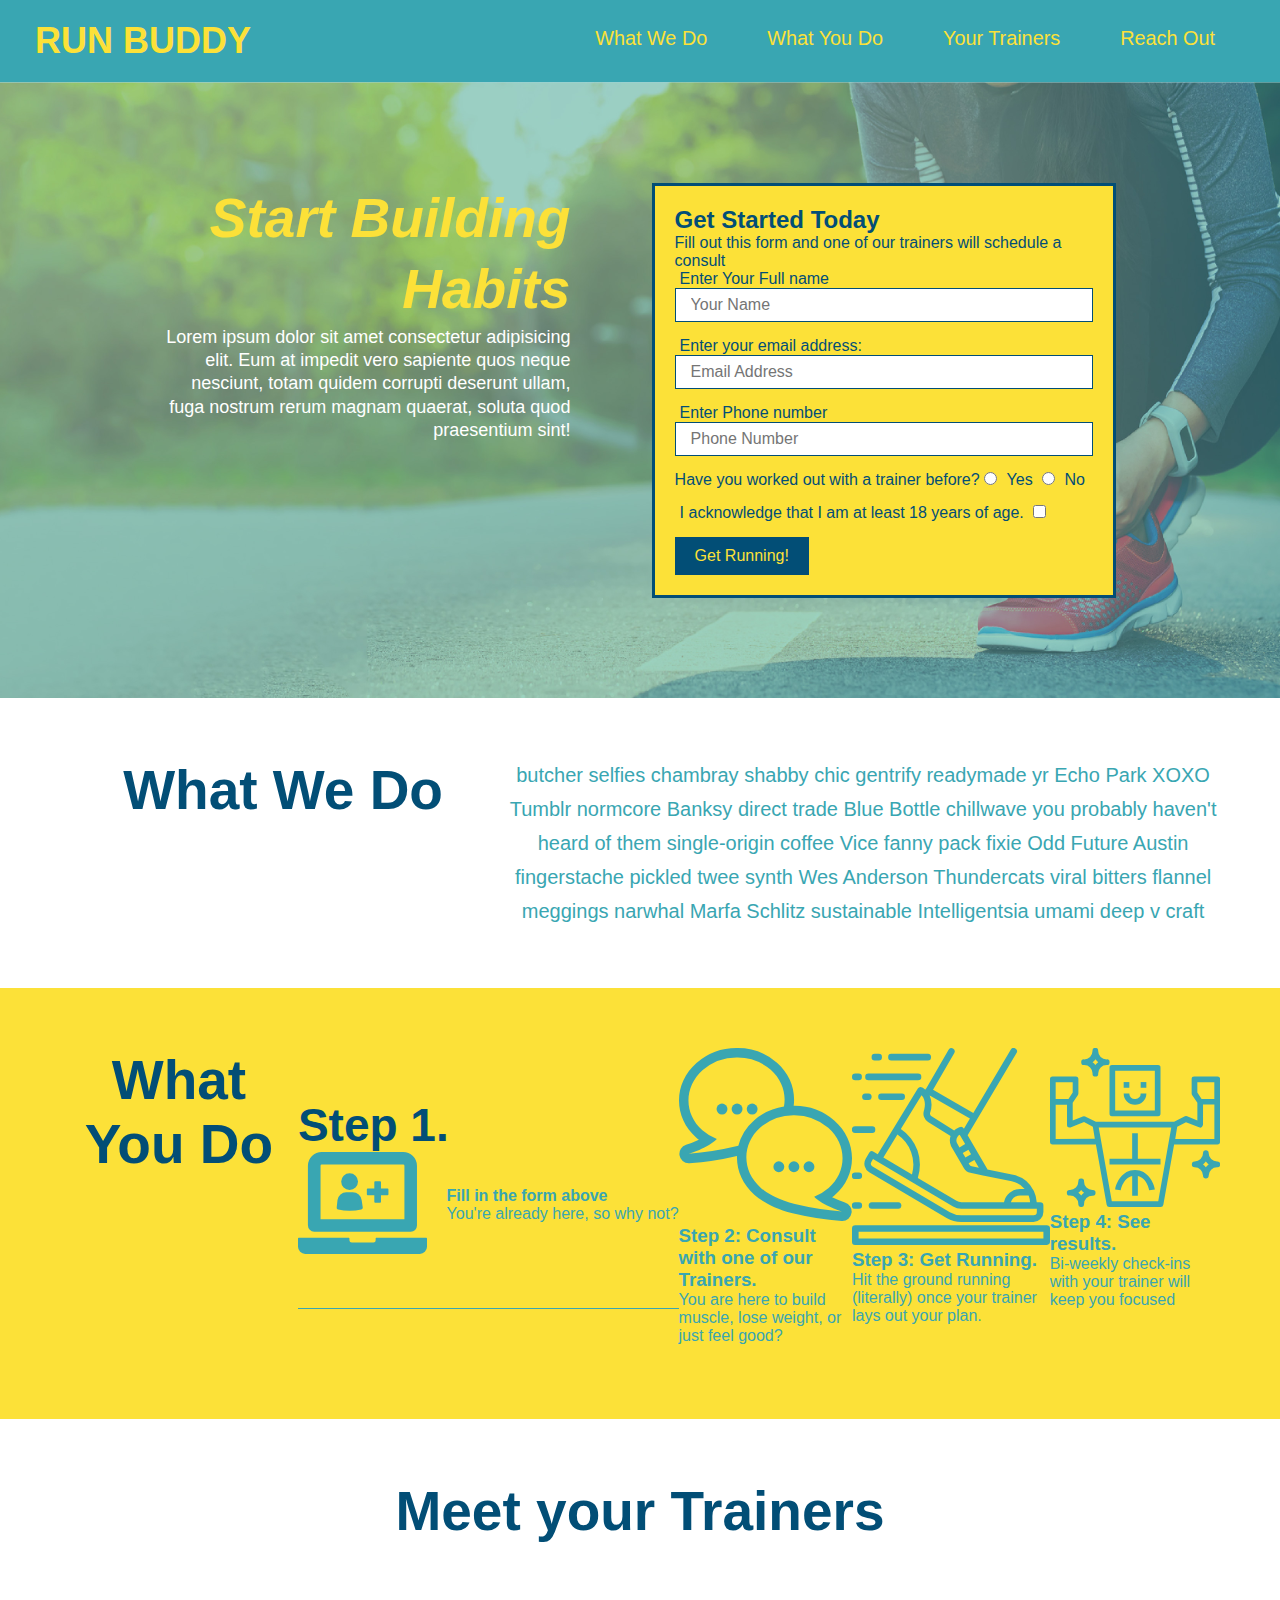
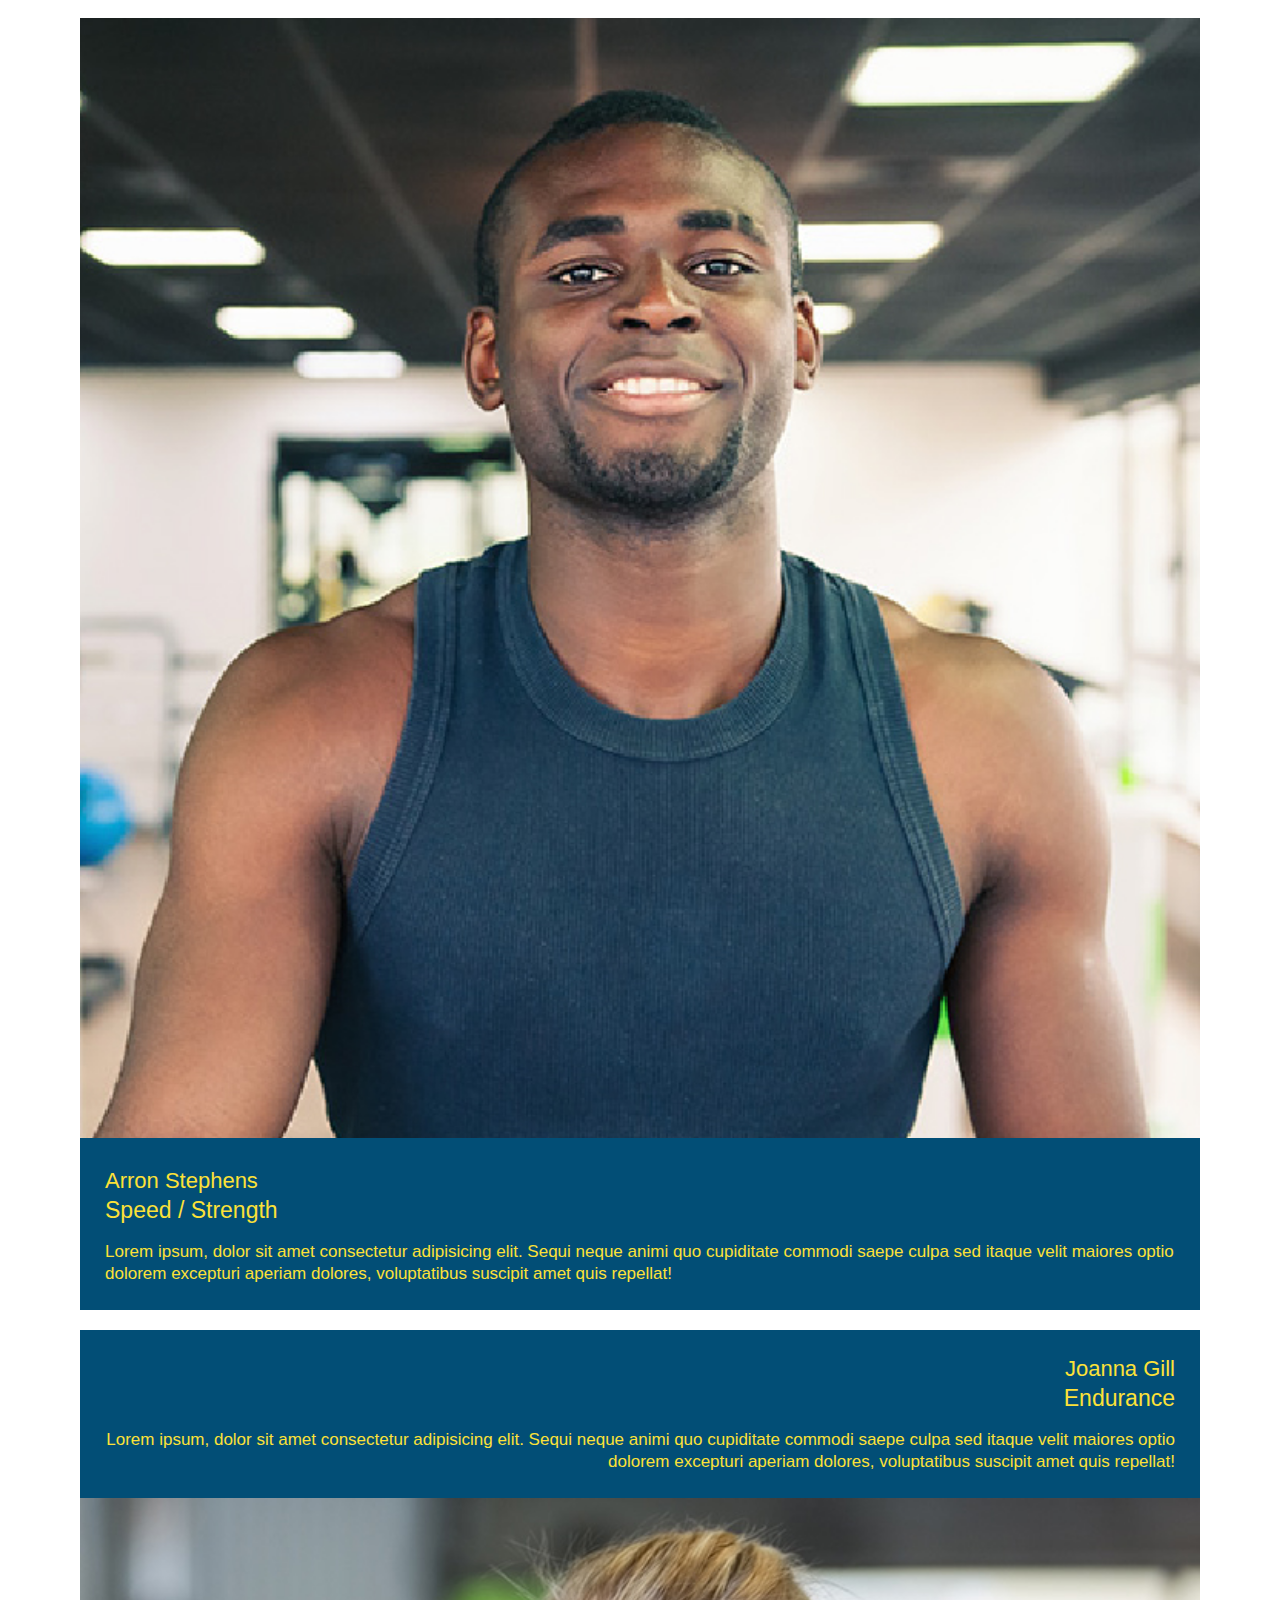
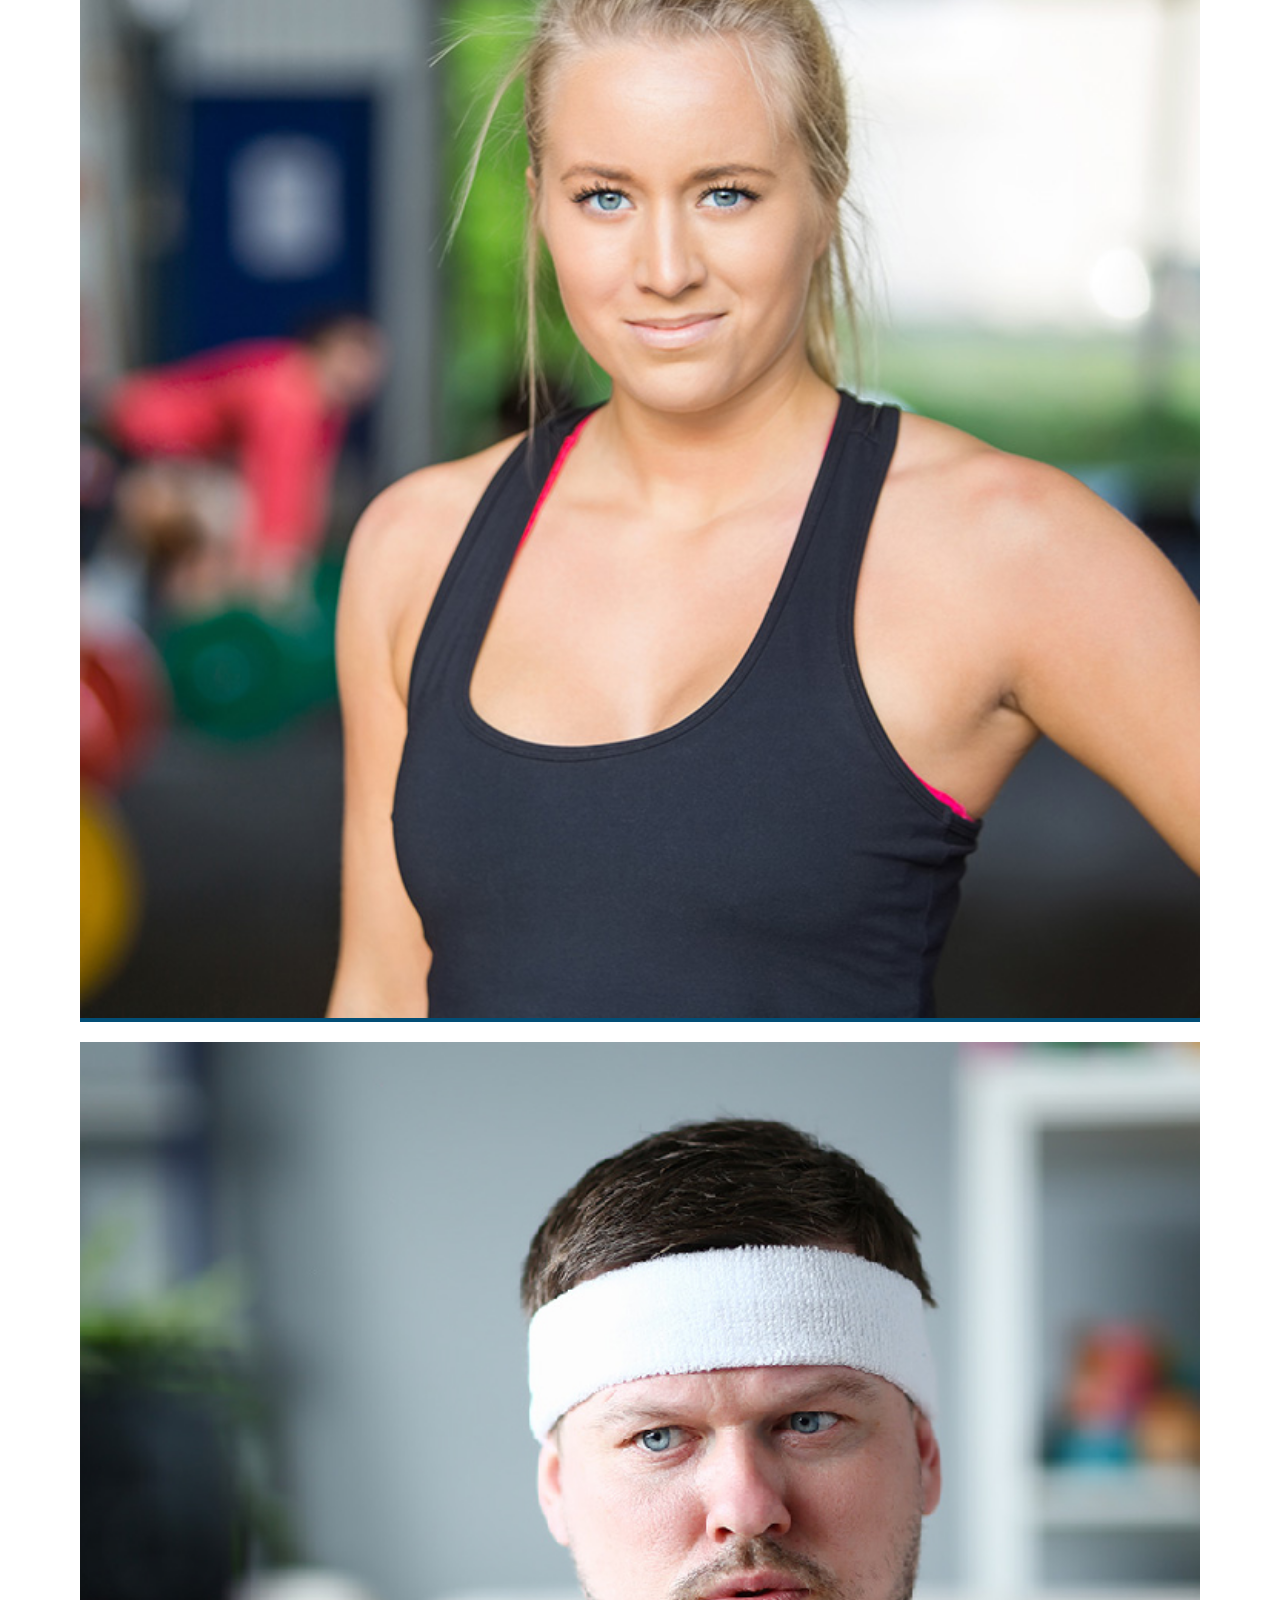
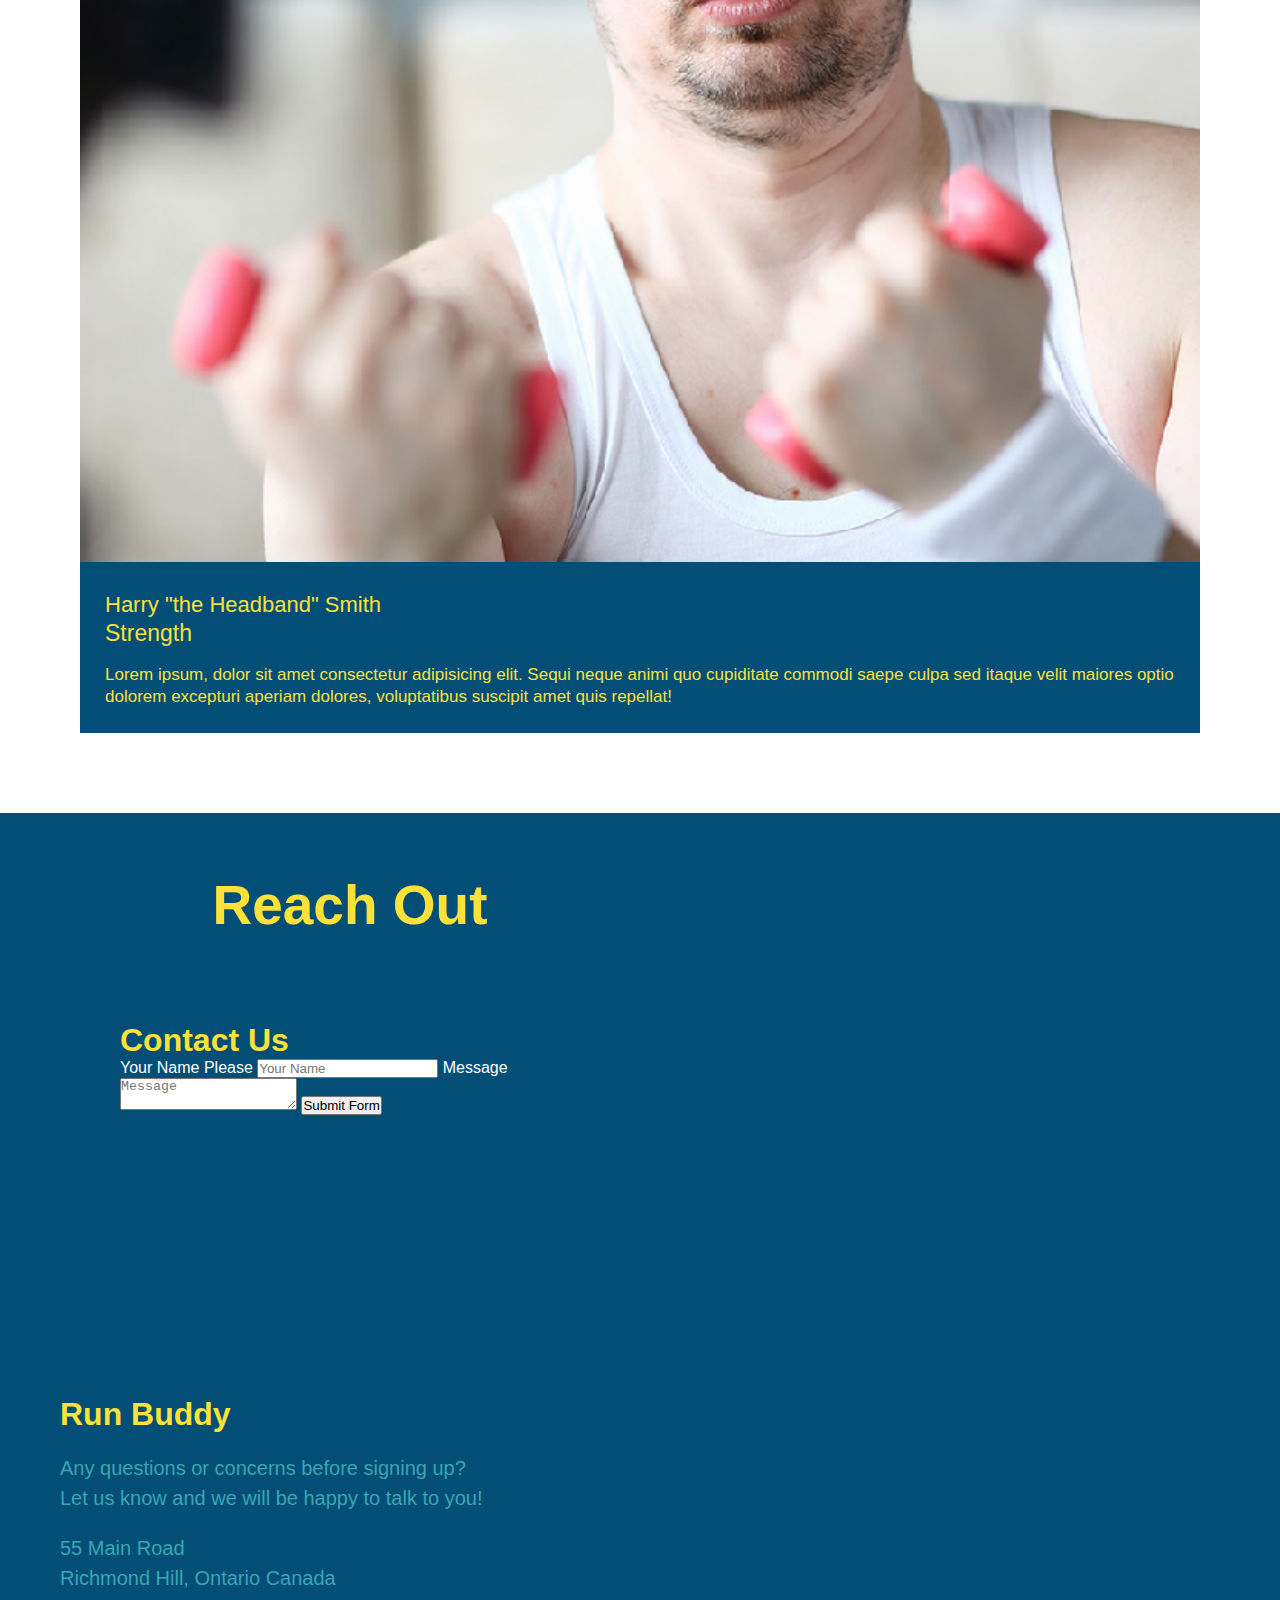
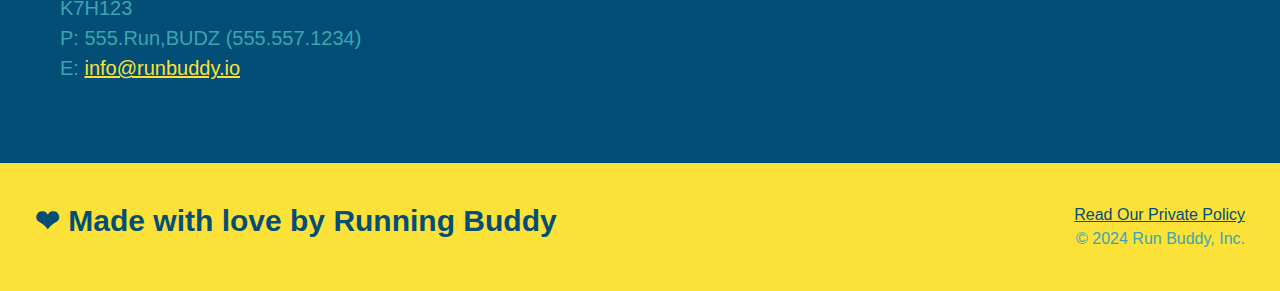
==== commit 47828409: "add flexbox to the trainers" ====
--- a/index.html
+++ b/index.html
@@ -134,13 +134,14 @@
          <!--What you do section Ends-->
 
          <!--"Meet your trainers" section-->
-         <section id="your-trainers" class="trainers">
+         <section class="trainers">
             <h2 class="section-title primary-border">Meet your Trainers</h2>
+            <div id="your-trainers">
             <article class="trainer">
                 <img src="./assets/images/trainer-1.jpg" alt="Arron Stephens in his workout clothes, ready to pump iron" />
-                <div class="trainer-bio text-left">
-                    <h3>Arron Stephens</h3>
-                    <h4>Speed / Strength</h4>
+                <div class="trainer-bio">
+                    <h3 class="trainer-name">Arron Stephens</h3>
+                    <h4 class="trainer-role">Speed / Strength</h4>
                         <p>
                             Lorem ipsum, dolor sit amet consectetur adipisicing elit. Sequi neque animi 
                             quo cupiditate commodi saepe culpa sed
@@ -180,6 +181,7 @@
                     </p>
                 </div>        
              </article>
+            </div>
          </section>
          <!--Meet your trainers section Ends-->
 
--- a/assets/css/style.css
+++ b/assets/css/style.css
@@ -267,16 +267,15 @@
     line-height: 1.3;
 }
 
+.trainer-bio h3 {
+    font-weight: lighter;
+    font-size: 22px;
+}
+
 .trainer-bio h4 {
     font-weight: lighter;
-    font-size: 22px;
+    font-size: 23px;
     margin-bottom: 15px;
-}
-
-.trainer-bio h4 {
-    font-weight: lighter;
-    font-size: 26px;
-    margin-bottom: 25px;
 }
 
 .trainer-bio p {
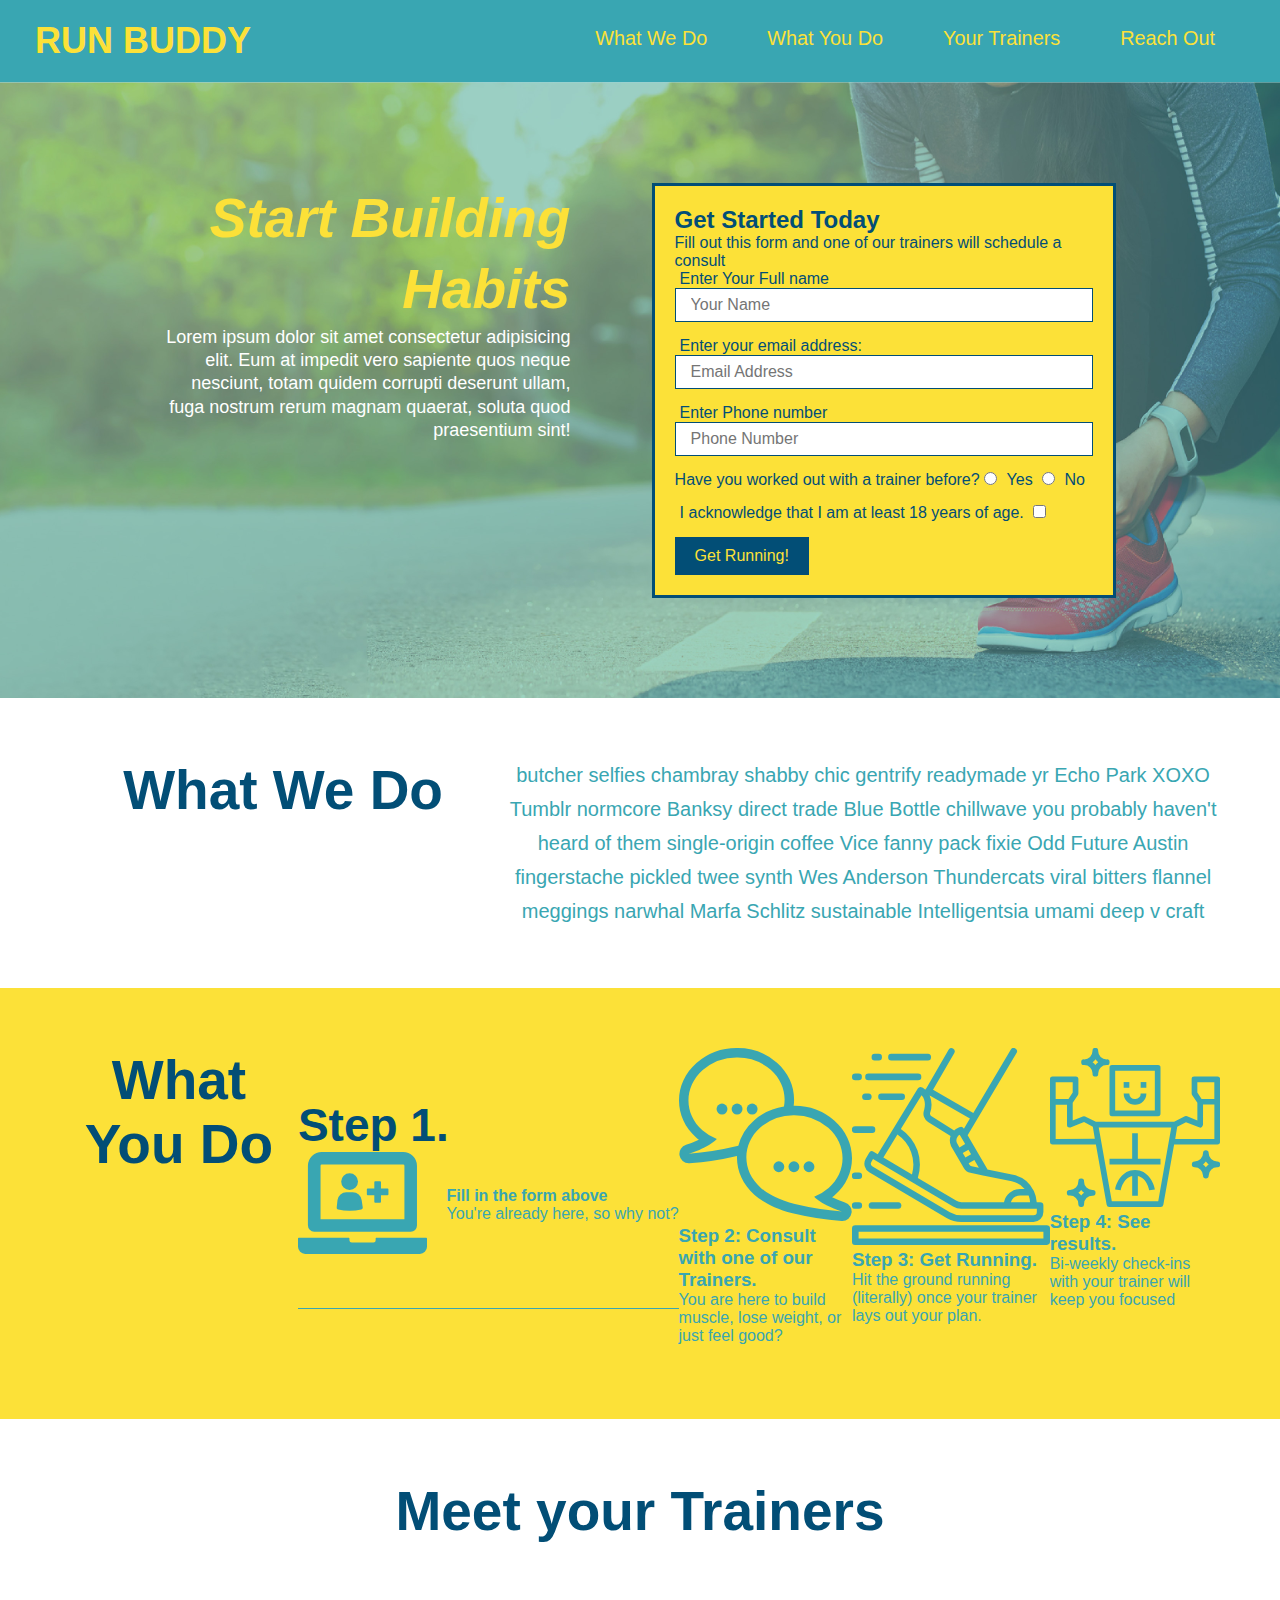
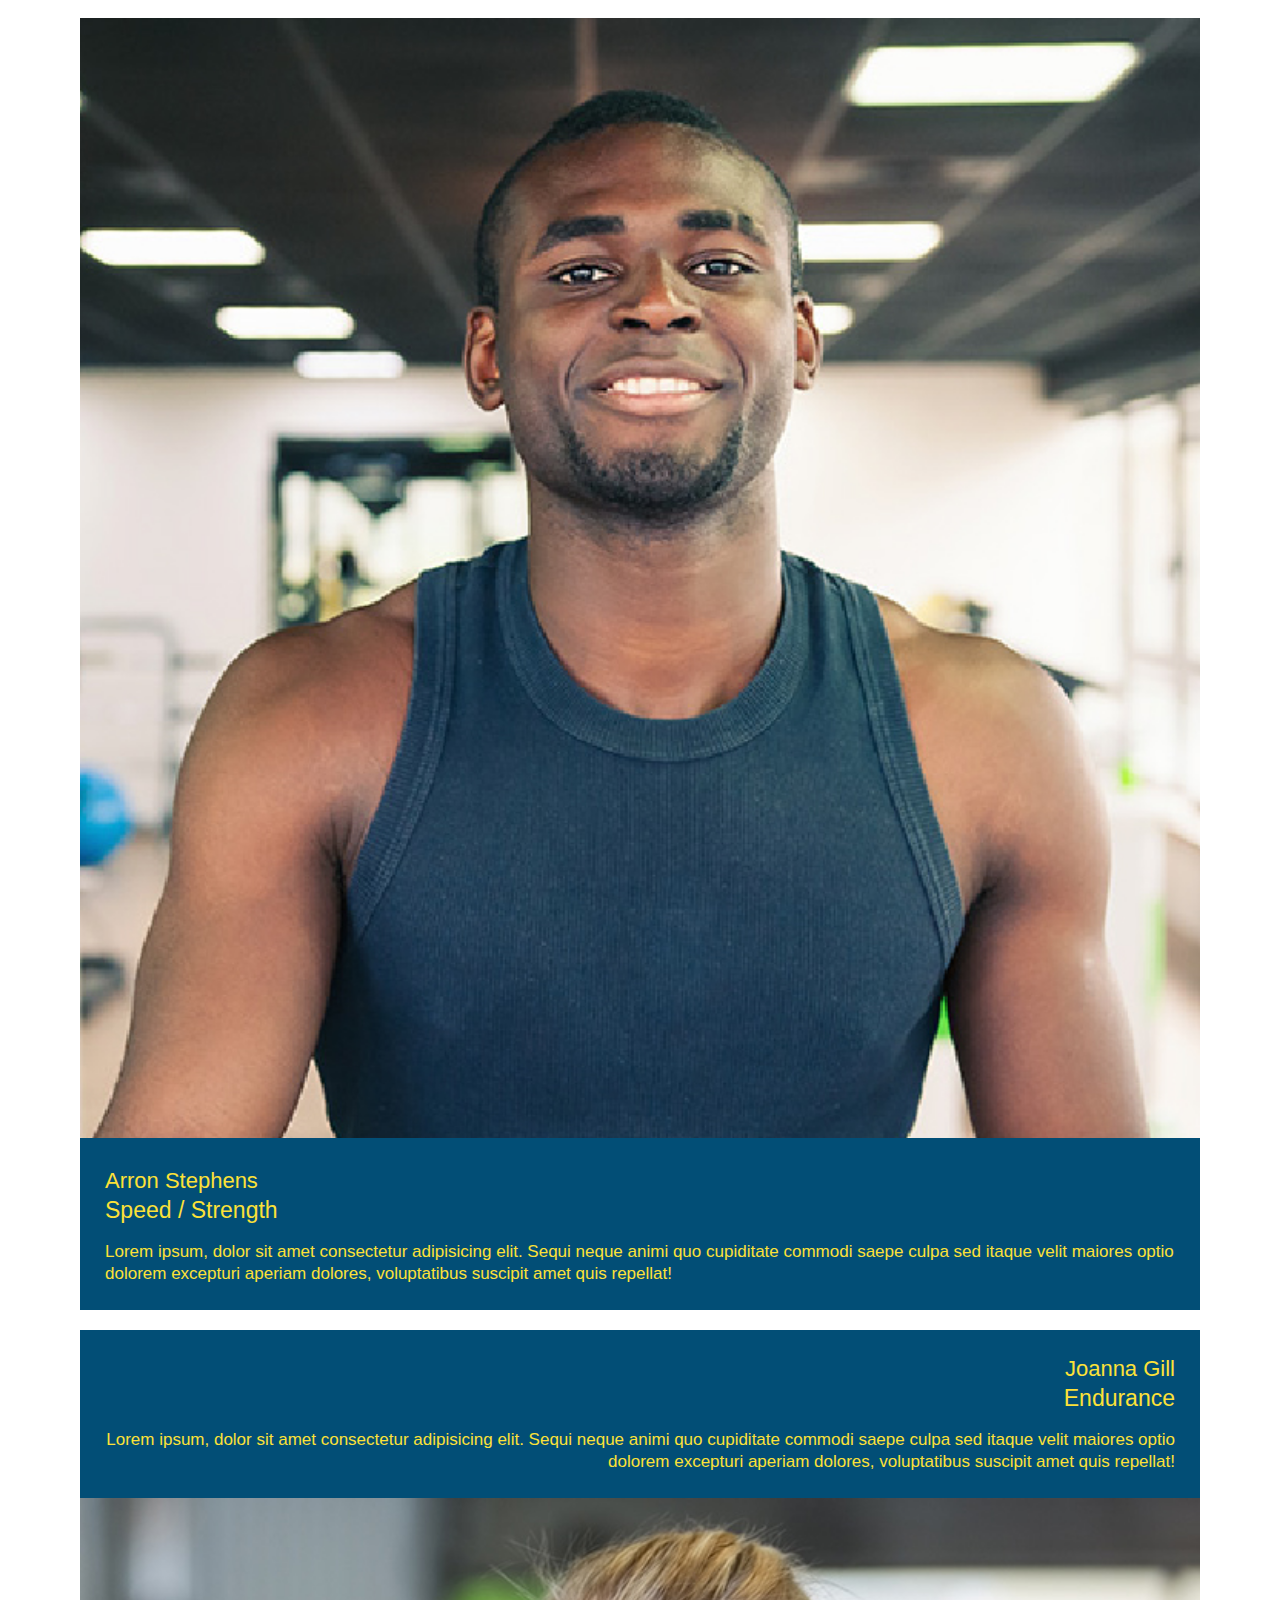
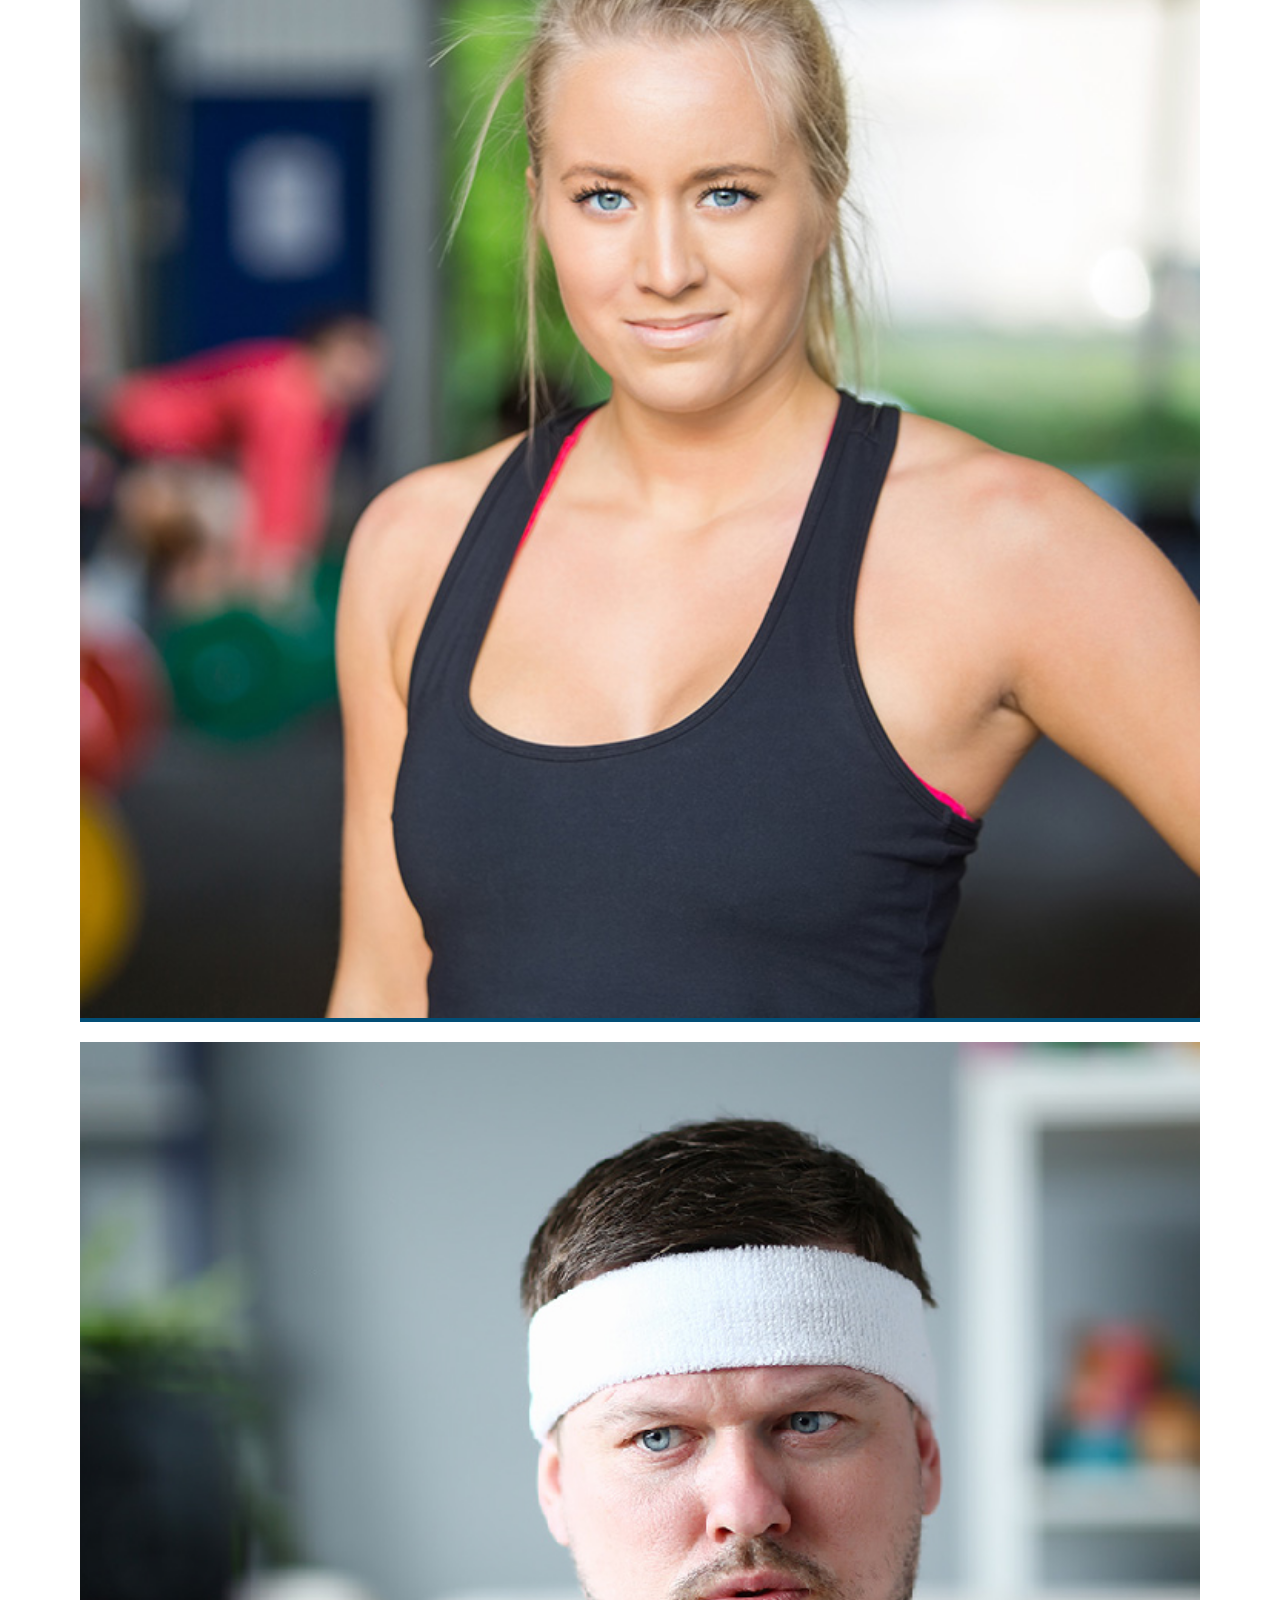
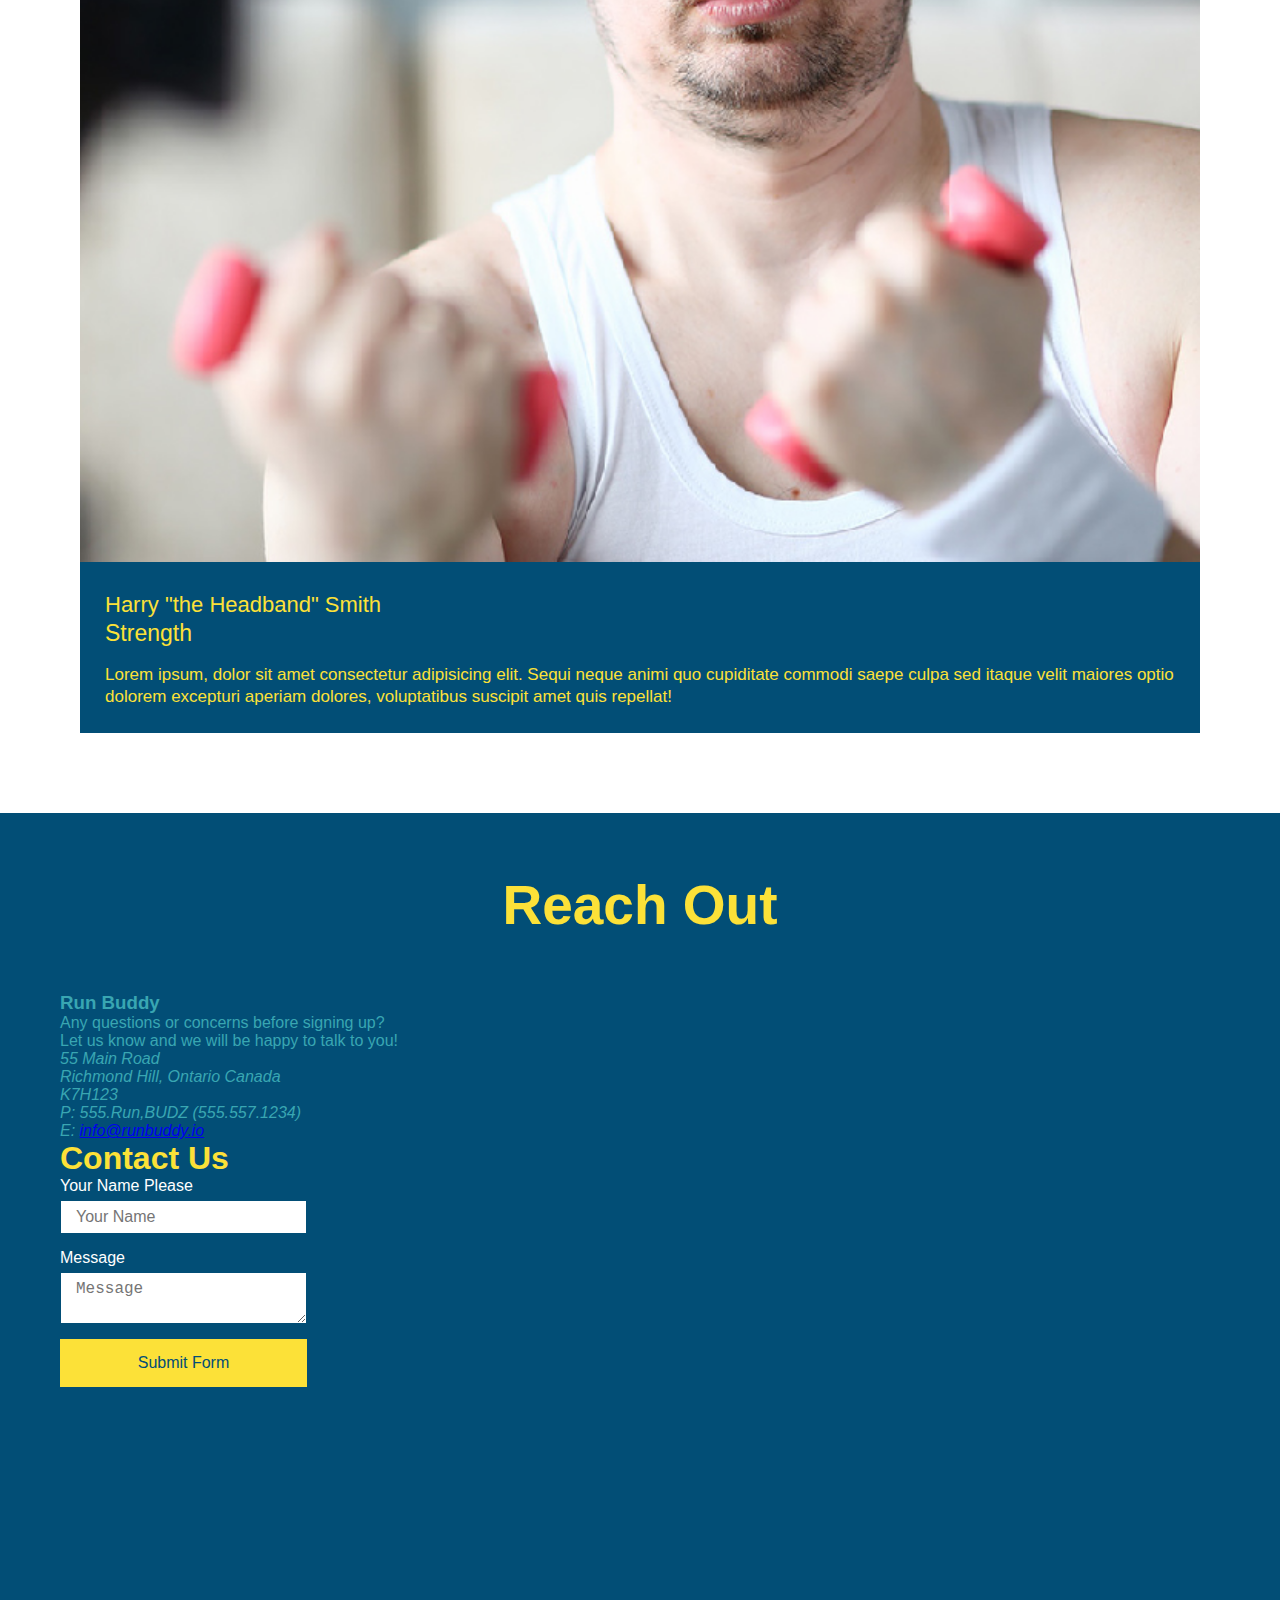
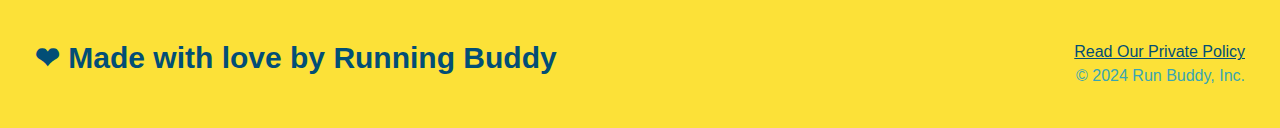
==== commit 989fd61d: "add flexbox to the contact section" ====
--- a/index.html
+++ b/index.html
@@ -187,31 +187,10 @@
 
          <!--"Reach Out" section -->
          <section id="reach-out" class="contact">
+            <div class="flex-row">
             <h2 class="section-title secondary-border">Reach Out</h2>
-            <div class="contact-info">
-                <div class="contact-form">
-                    <h3>Contact Us</h3>
-                    <form>
-                        <label for="contact-name">Your Name Please</label>
-                        <input type="text" id="contact-name" placeholder="Your Name" />
-
-
-                        <label for="contact-message">Message</label>
-                        <textarea id="contact-message" placeholder="Message"></textarea>
-
-                        <button type="submit">Submit Form</button>
-                    </form>    
-
-                </div>
-                <iframe 
-                src="https://www.google.com/maps/embed?pb=!1m18!1m12!1m3!1d92036.27682018354!2d-79.48106911267708!3d43.87378241494492!2m3!1f0!2f0!3f0!3m2!1i1024!2i768!4f13.1!3m3!1m2!1s0x882b2a7839c6ac1f%3A0xacb2e280448b9386!2s74%20Woodstone%20Ave%2C%20Richmond%20Hill%2C%20ON%20L4S%201G9!5e0!3m2!1sen!2sca!4v1725769795592!5m2!1sen!2sca" 
-                width="400" 
-                height="400" 
-                style="border:0;" 
-                allowfullscreen="" 
-                loading="lazy" 
-                referrerpolicy="no-referrer-when-downgrade">
-            </iframe>   
+            </div>
+
             <h3>Run Buddy</h3> 
             <p>
                 Any questions or concerns before signing up?
@@ -226,6 +205,32 @@
                 E: <a href="mailto:info@runbuddy.io">info@runbuddy.io</a>
             </address>
             </div>
+
+            <div class="contact-info">
+                <div class="contact-form">
+                    <h3>Contact Us</h3>
+                    <form>
+                        <label for="contact-name">Your Name Please</label>
+                        <input type="text" id="contact-name" placeholder="Your Name" />
+
+
+                        <label for="contact-message">Message</label>
+                        <textarea id="contact-message" placeholder="Message"></textarea>
+
+                        <button type="submit">Submit Form</button>
+                    </form>
+                </div>
+                <iframe 
+                src="https://www.google.com/maps/embed?pb=!1m18!1m12!1m3!1d92036.27682018354!2d-79.48106911267708!3d43.87378241494492!2m3!1f0!2f0!3f0!3m2!1i1024!2i768!4f13.1!3m3!1m2!1s0x882b2a7839c6ac1f%3A0xacb2e280448b9386!2s74%20Woodstone%20Ave%2C%20Richmond%20Hill%2C%20ON%20L4S%201G9!5e0!3m2!1sen!2sca!4v1725769795592!5m2!1sen!2sca" 
+                width="400" 
+                height="400" 
+                style="border:0;" 
+                allowfullscreen="" 
+                loading="lazy" 
+                referrerpolicy="no-referrer-when-downgrade">
+            </iframe>   
+
+            </div>
          </section>
          <!-- Reach out section Ends-->
     </body>
--- a/assets/css/style.css
+++ b/assets/css/style.css
@@ -285,25 +285,24 @@
 
 /* Reach out elements */
 .contact {
-    
     background: #024e76;
 }
 
+.contact-info {
+    display: flex;
+    justify-content: space-between;
+    flex-wrap: wrap;
+}
+
 .contact h2 {
     color: #fce138;
 }
 
 .contact-info iframe {
-    width: 400px;
     height: 400px;
 }
 
 .contact-info div {
-    width: 410px;
-    display: inline-block;
-    vertical-align: top;
-    text-align: left;
-    margin: 30px 0 0 60px;
     color: white;
 }
 
@@ -315,8 +314,29 @@
 .contact-info p, .contact-info address {
     margin: 20px 0;
     line-height: 1.5;
-    font-size: 20px;
+    font-size: 16px;
     font-style: normal;
+}
+
+.contact-form input, .contact-form textarea {
+    border: 1px solid #024e76;
+    display: block;
+    padding: 7px 15px;
+    font-size: 16px;
+    color: #024e76;
+    width: 100%;
+    margin-bottom: 15px;
+    margin-top: 5px;
+}
+
+.contact-form button {
+    width: 100%;
+    border: none;
+    background: #fce138;
+    color: #024e76;
+    text-align: center;
+    padding: 15px 0;
+    font-size: 16px;
 }
 
 .contact-info a {
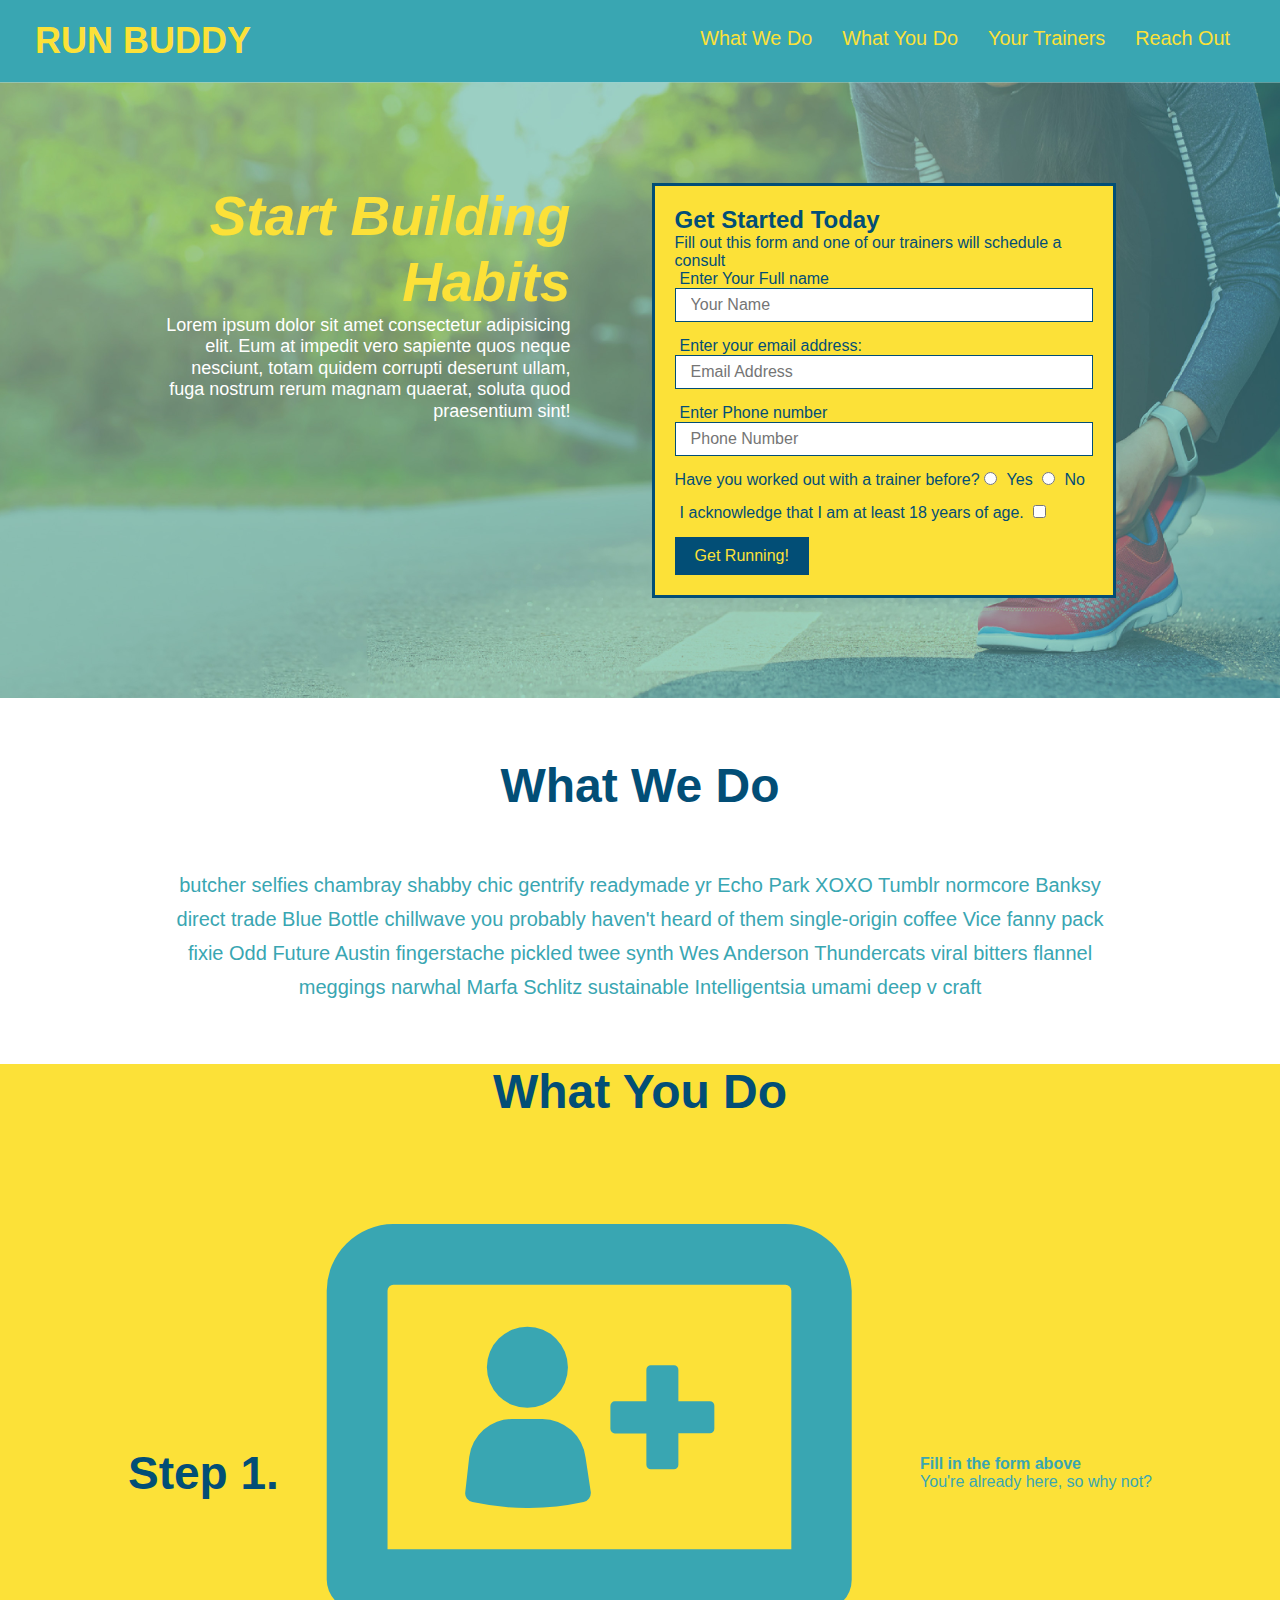
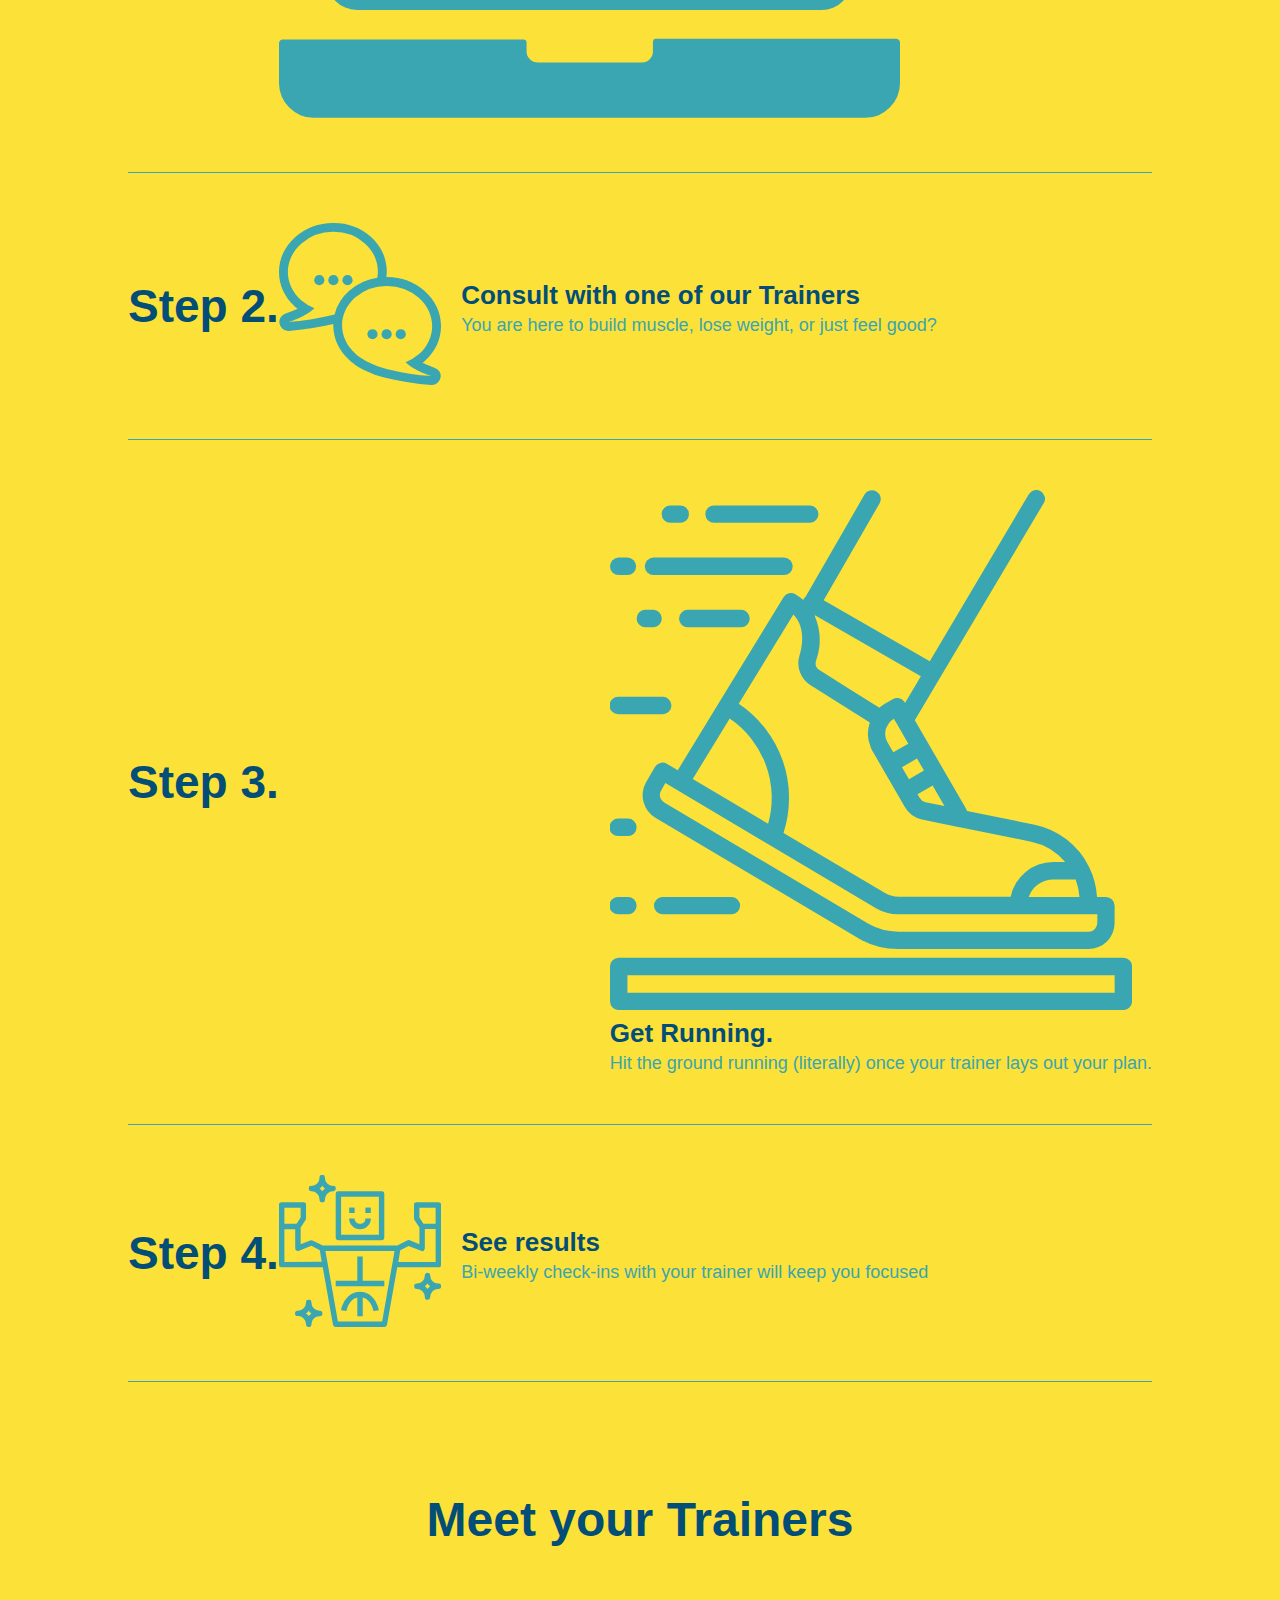
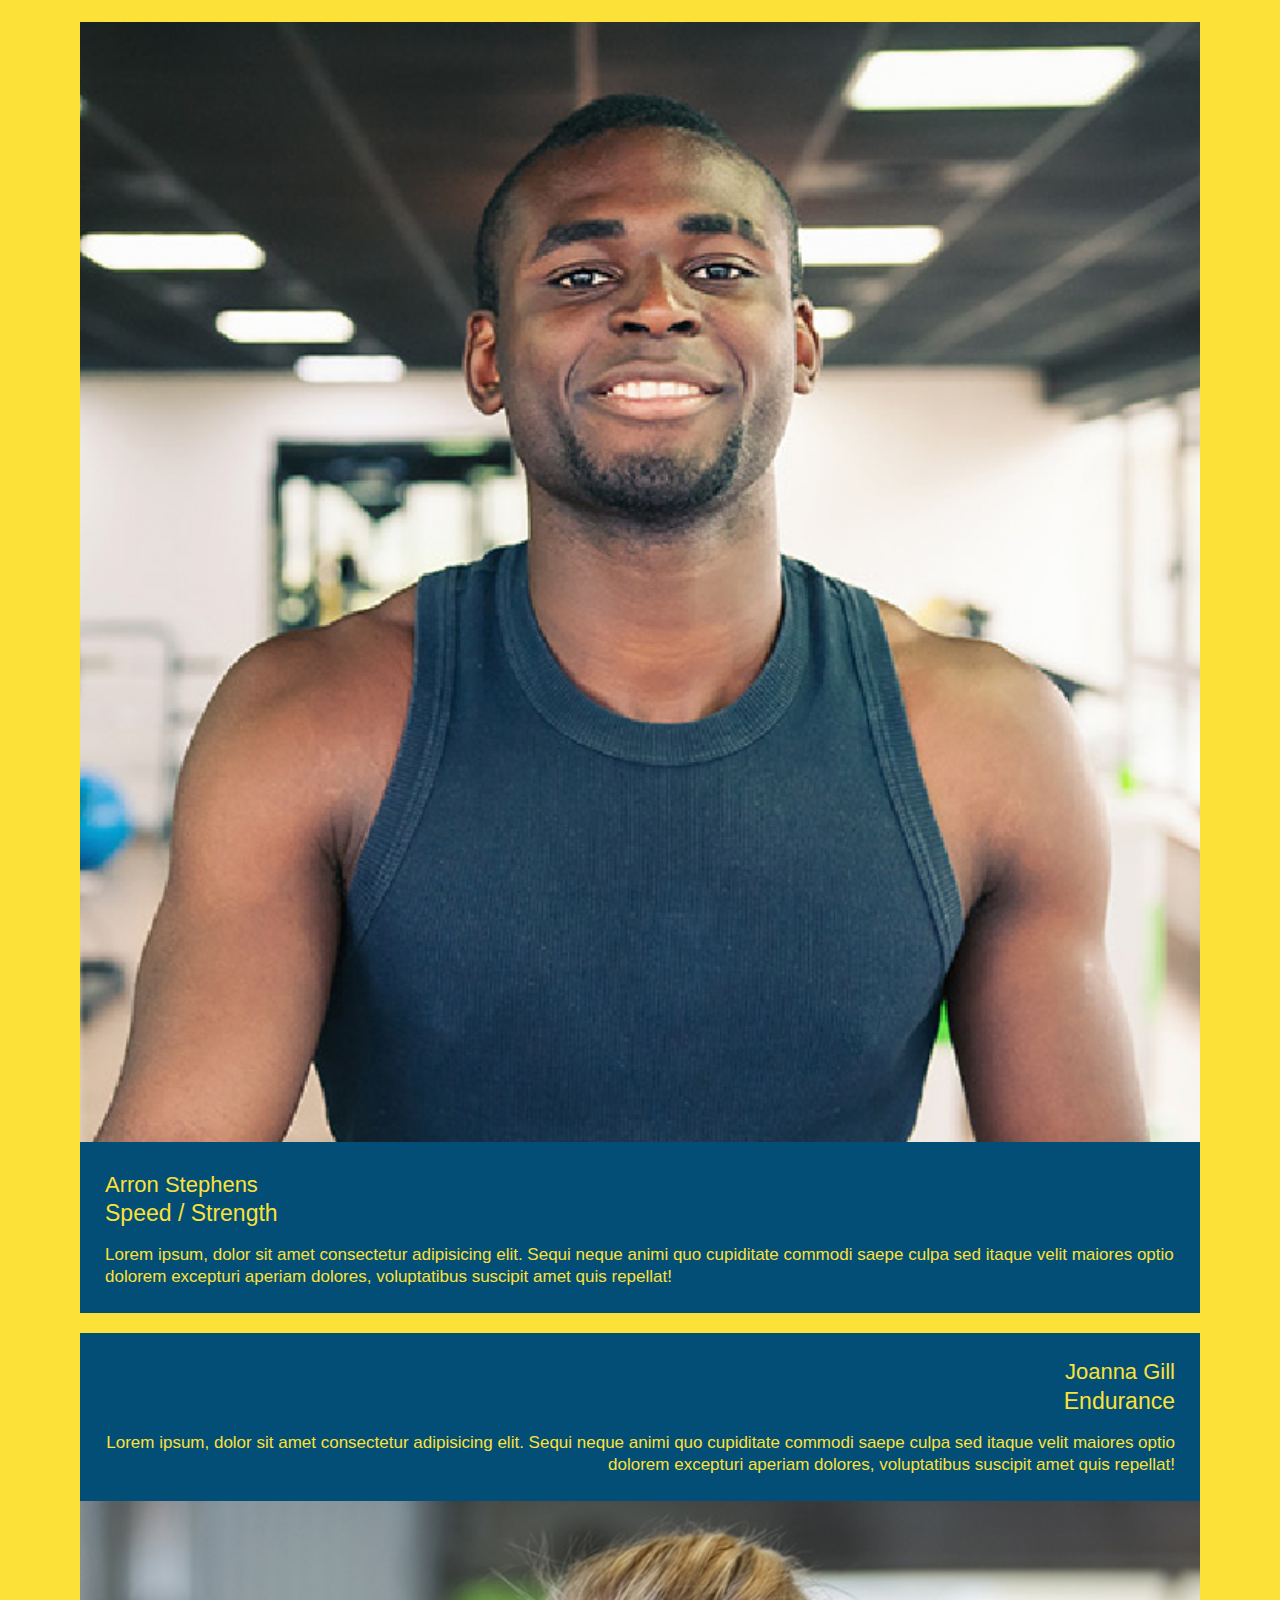
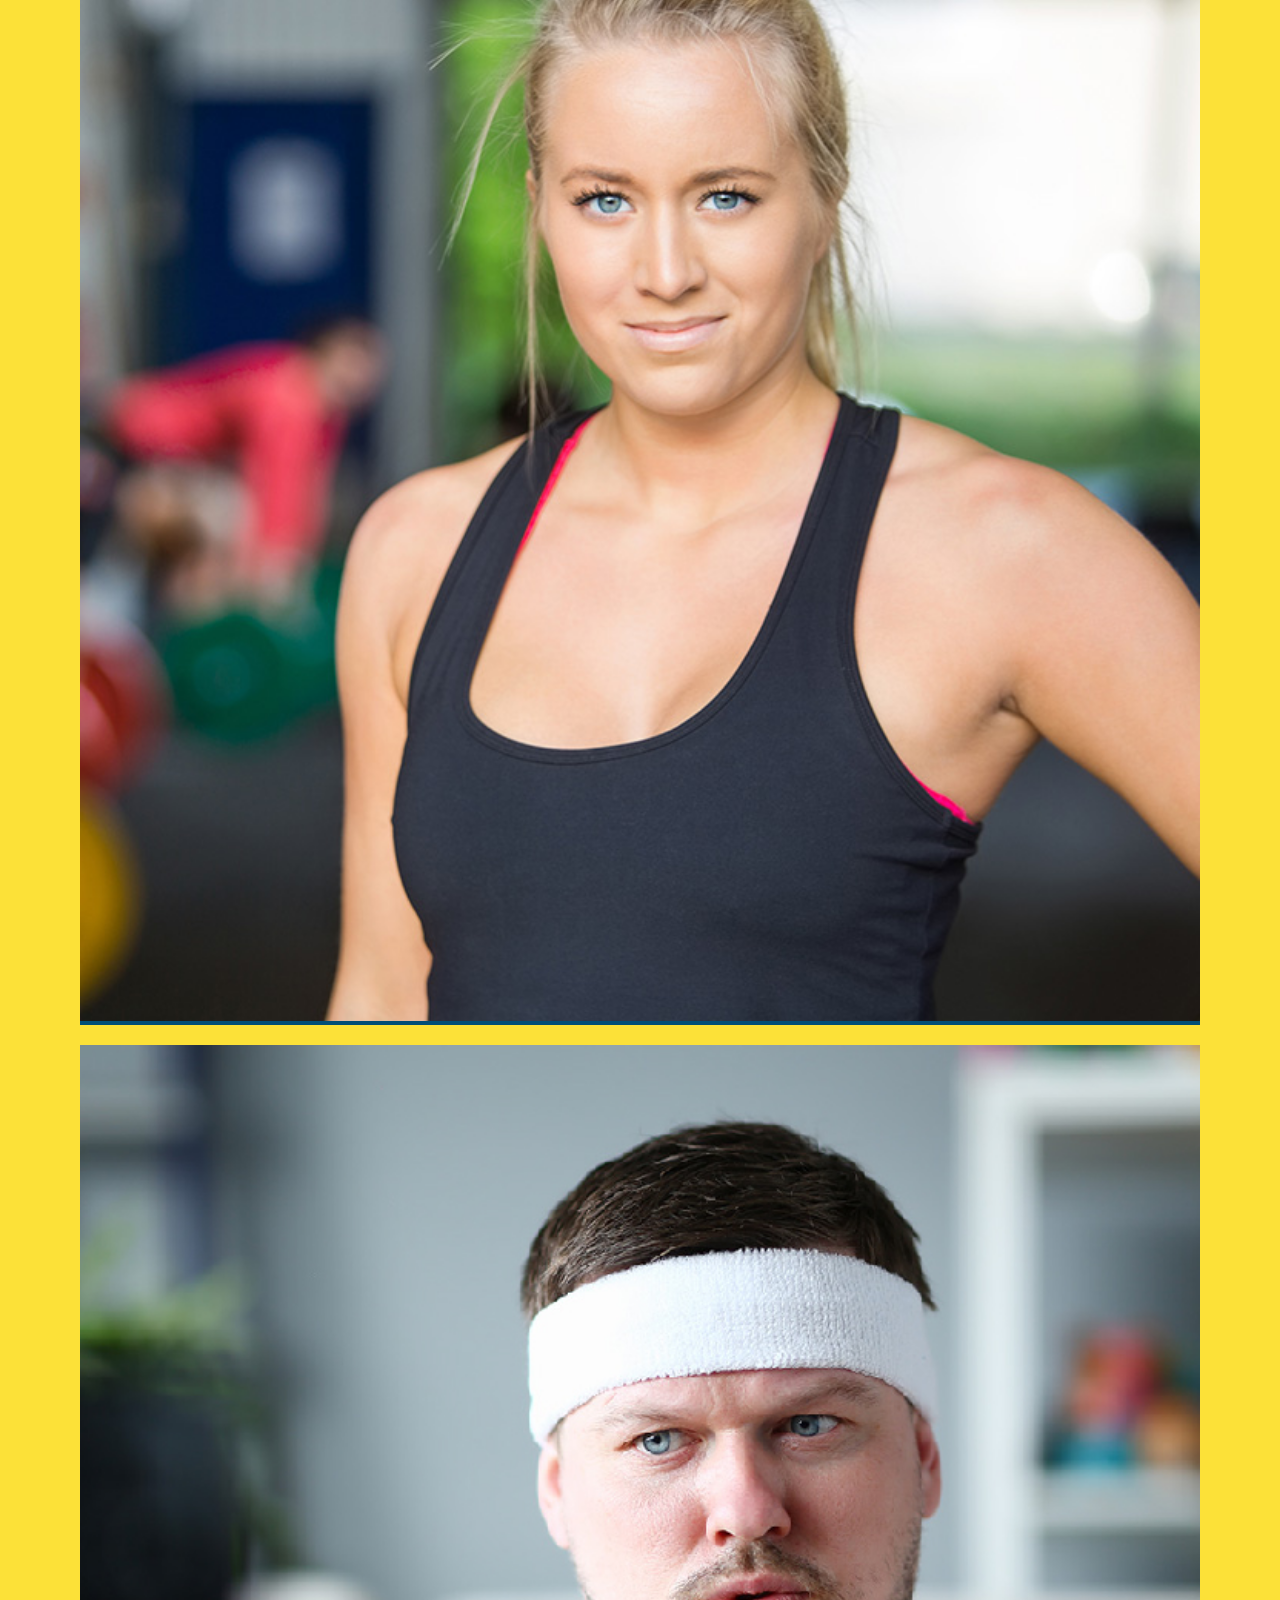
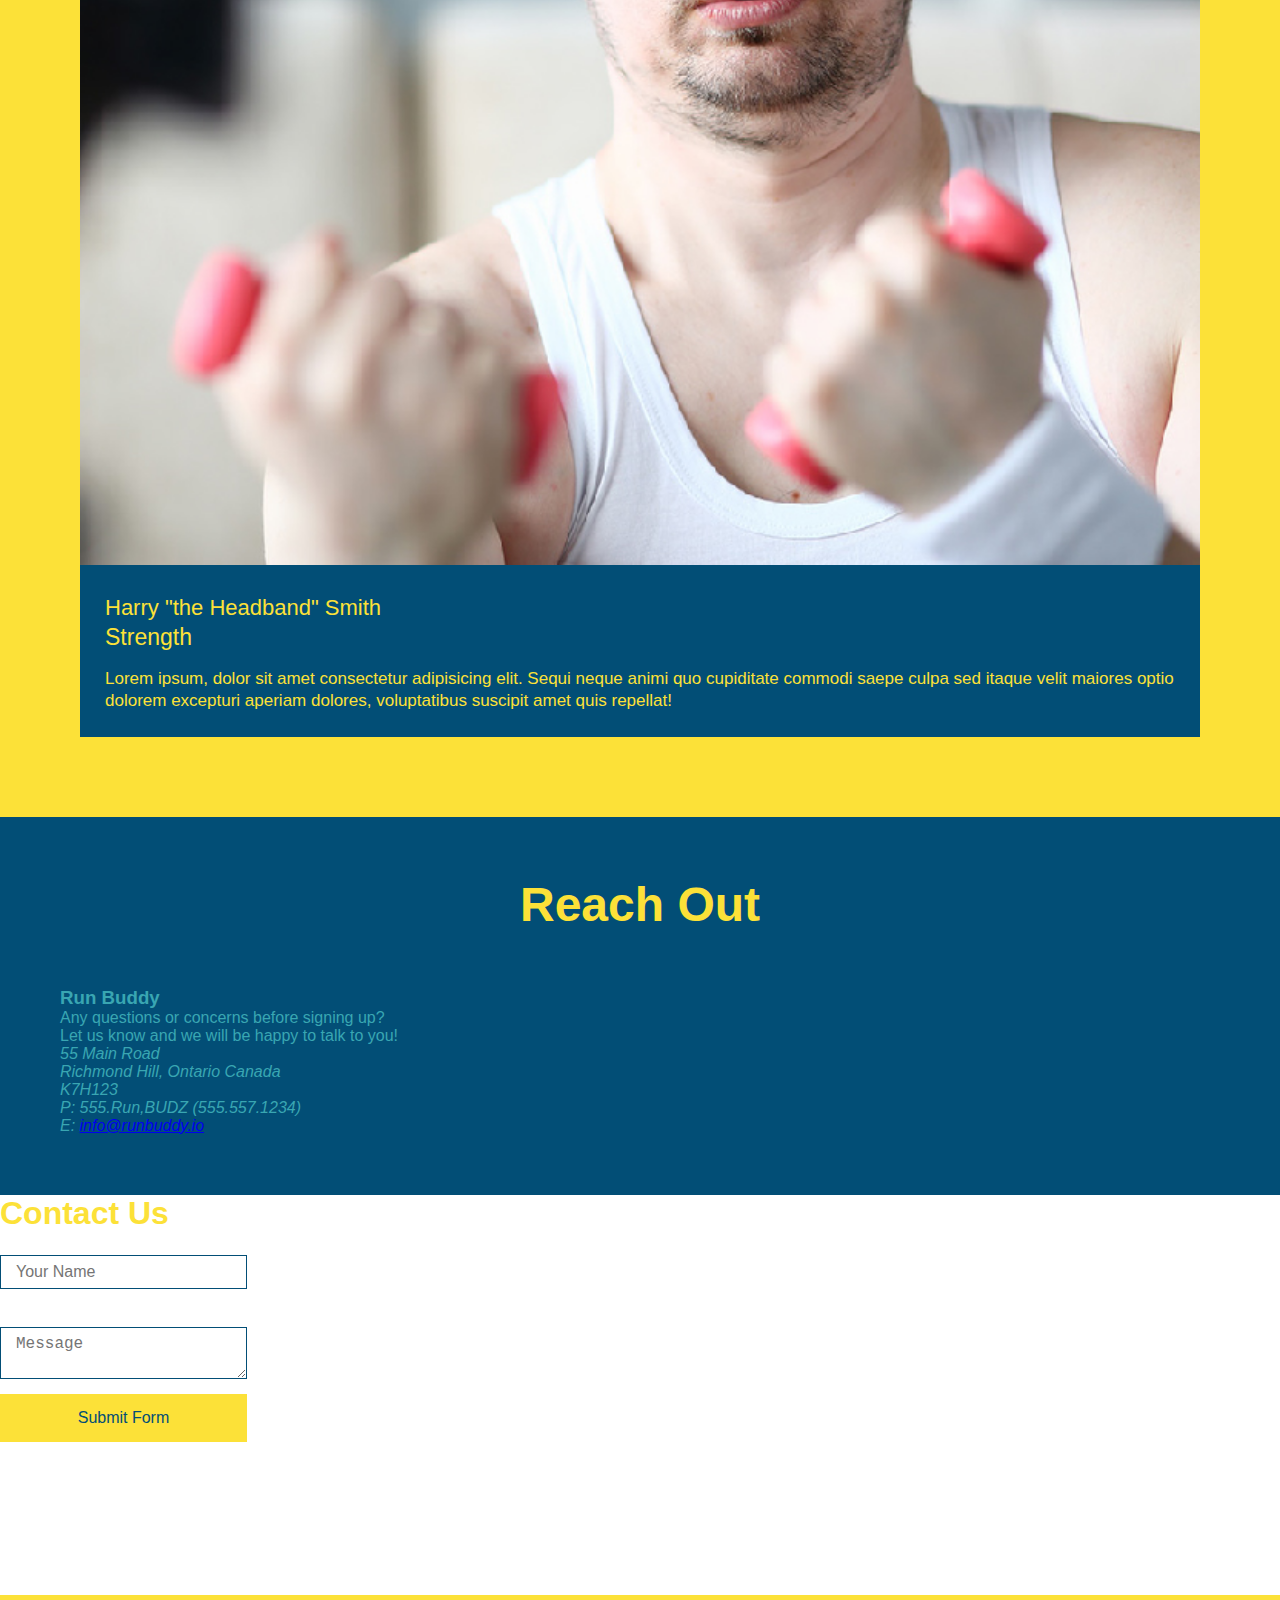
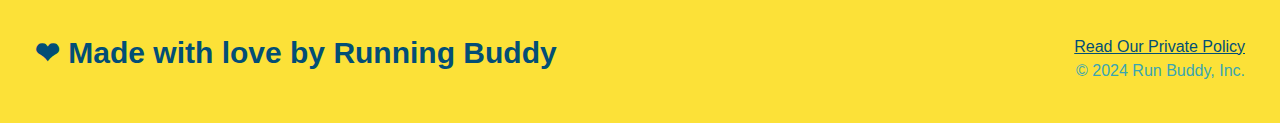
==== commit 5e733031: "add media query" ====
--- a/index.html
+++ b/index.html
@@ -1,154 +1,177 @@
 <!DOCTYPE html>
 <html lang="en">
-    <head>
-        <meta charset="UTF-8" />
-        <title>Run Buddy</title>
-        <link rel="stylesheet" href="./assets/css/style.css" />
-    </head>
-    <body>
-        <!--navigation-->
-        <header>
-            <h1>
-                <a href="./index.html">RUN BUDDY</a>
-            </h1>
-            <nav>
-                <ul>
-                    <!--List elements-->
-                    <li>
-                        <!-- anchor element-->
-                         <a href="./index.html#what-we-do">What We Do</a>
-                    </li>
-                    <li>
-                        <a href="./index.html#what-you-do">What You Do</a>
-                    </li>
-                    <li>
-                        <a href="./index.html#your-trainers">Your Trainers</a>
-                    </li>
-                    <li>
-                        <a href="./index.html#reach-out">Reach Out</a>
-                    </li>
-                </ul>
-            </nav>
-        </header>
-        <!-- hero/jumbotron -->
-         <section class="hero">
-            <div class="hero-cta">
-                <h2>Start Building Habits</h2>
-                    <p>
-                        Lorem ipsum dolor sit amet consectetur adipisicing elit. 
-                        Eum at impedit vero sapiente quos neque nesciunt, 
-                        totam quidem corrupti deserunt ullam, fuga nostrum rerum 
-                        magnam quaerat, 
-                        soluta quod praesentium sint!
-                    </p>
-            </div>
-            <div class="hero-form">
-                <h3>Get Started Today</h3>
-                <a>Fill out this form and one of our trainers will schedule a consult</a>
-                <!--Form Elements-->
-                <form>
-                    <label for="name:">Enter Your Full name</label>
-                    <input type="text" placeholder="Your Name" name="name" id="name" class="form-input" />
-                    <label for="email">Enter your email address:</label>
-                    <input type="email" placeholder="Email Address" name="email" id="email" class="form-input" />
-                    <label for="phone">Enter Phone number</label>
-                    <input type="tel" placeholder="Phone Number" name="phone" id="phone" class="form-input" />
-                    <p>
-                        Have you worked out with a trainer before?
-                        <input type="radio" name="trainer-confirm" id="trainer-yes" />
-                        <label for="trainer-yes">Yes</label>
-                        <input type="radio" name="trainer-confirm" id="trainer-no" />
-                        <label for="trainer-no">No</label>
-                    </p>
-                    <p>
-                        <label for="checkbox">
-                            I acknowledge that I am at least 18 years of age.
-                        </label>
-                        <input type="checkbox" name="age-confirm" id="checkbox" />
-                    </p>
-                    <button type="submit">
-                        Get Running!
-                    </button>
-                </form>
-            </div>
-         </section>
-         <!--End of Hero section-->
-
-         <!--"what we do" section-->
-         <section id="what-we-do" class="intro">
-            <div class="flex-row">
+
+<head>
+    <meta charset="UTF-8" />
+    <meta name="viewport" content="width=device-width, initial-scale=1.0" />
+    <title>Run Buddy</title>
+    <link rel="stylesheet" href="./assets/css/style.css" />
+</head>
+
+<body>
+    <!--navigation-->
+    <header>
+        <h1>
+            <a href="./index.html">RUN BUDDY</a>
+        </h1>
+        <nav>
+            <ul>
+                <!--List elements-->
+                <li>
+                    <!-- anchor element-->
+                    <a href="./index.html#what-we-do">What We Do</a>
+                </li>
+                <li>
+                    <a href="./index.html#what-you-do">What You Do</a>
+                </li>
+                <li>
+                    <a href="./index.html#your-trainers">Your Trainers</a>
+                </li>
+                <li>
+                    <a href="./index.html#reach-out">Reach Out</a>
+                </li>
+            </ul>
+        </nav>
+    </header>
+    <!-- hero/jumbotron -->
+    <section class="hero">
+        <div class="hero-cta">
+            <h2>Start Building Habits</h2>
+            <p>
+                Lorem ipsum dolor sit amet consectetur adipisicing elit.
+                Eum at impedit vero sapiente quos neque nesciunt,
+                totam quidem corrupti deserunt ullam, fuga nostrum rerum
+                magnam quaerat,
+                soluta quod praesentium sint!
+            </p>
+        </div>
+        <div class="hero-form">
+            <h3>Get Started Today</h3>
+            <a>Fill out this form and one of our trainers will schedule a consult</a>
+            <!--Form Elements-->
+            <form>
+                <label for="name:">Enter Your Full name</label>
+                <input type="text" placeholder="Your Name" name="name" id="name" class="form-input" />
+                <label for="email">Enter your email address:</label>
+                <input type="email" placeholder="Email Address" name="email" id="email" class="form-input" />
+                <label for="phone">Enter Phone number</label>
+                <input type="tel" placeholder="Phone Number" name="phone" id="phone" class="form-input" />
+                <p>
+                    Have you worked out with a trainer before?
+                    <input type="radio" name="trainer-confirm" id="trainer-yes" />
+                    <label for="trainer-yes">Yes</label>
+                    <input type="radio" name="trainer-confirm" id="trainer-no" />
+                    <label for="trainer-no">No</label>
+                </p>
+                <p>
+                    <label for="checkbox">
+                        I acknowledge that I am at least 18 years of age.
+                    </label>
+                    <input type="checkbox" name="age-confirm" id="checkbox" />
+                </p>
+                <button type="submit">
+                    Get Running!
+                </button>
+            </form>
+        </div>
+    </section>
+    <!--End of Hero section-->
+
+    <!--"what we do" section-->
+    <section id="what-we-do" class="intro">
+        <div class="flex-row">
             <h2 class="section-title primary-border">What We Do</h2>
-            <p>
-                butcher selfies chambray shabby chic gentrify readymade yr Echo Park XOXO 
-                Tumblr normcore Banksy direct trade Blue Bottle chillwave you probably haven't 
-                heard of them single-origin coffee Vice fanny pack fixie Odd Future Austin 
-                fingerstache pickled twee synth Wes Anderson Thundercats viral bitters flannel 
-                meggings narwhal Marfa Schlitz sustainable Intelligentsia umami deep v craft
-            </p>
-            </div>
-         </section>
-         <!--What We do section Ends-->
-
-         <!--"What you do" section-->
-         <section id="what-you-do" class="steps">
-            <div class="flex-row">
+        </div>
+        <p>
+            butcher selfies chambray shabby chic gentrify readymade yr Echo Park XOXO
+            Tumblr normcore Banksy direct trade Blue Bottle chillwave you probably haven't
+            heard of them single-origin coffee Vice fanny pack fixie Odd Future Austin
+            fingerstache pickled twee synth Wes Anderson Thundercats viral bitters flannel
+            meggings narwhal Marfa Schlitz sustainable Intelligentsia umami deep v craft
+        </p>
+        </div>
+    </section>
+    <!--What We do section Ends-->
+
+    <!--"What you do" section-->
+    <div id="what-you-do" class="steps">
+        <div class="flex-row">
             <h2 class="section-title secondary-border">What You Do</h2>
-                
+        </div>
 
         <div class="step">
-                <h3>Step 1.</h3>
+            <h3>Step 1.</h3>
             <div class="step-info">
                 <!--Image element-->
                 <div class="step-img">
-                <img src="./assets/images/step-1.svg" alt="" />
-            </div>
-            <div>
+                    <img src="./assets/images/step-1.svg" alt="" />
+                </div>
+                <div>
+                    <h4>
+                        Fill in the form above
+                    </h4>
+                    <p>You're already here, so why not?</p>
+                </div>
+            </div>
+        </div>
+        <div class="step">
+            <h3>Step 2.</h3>
+            <div class="step-info">
+            <div class="step-img">
+                <img src="./assets/images/step-2.svg" alt="" />
+            </div>
+            <div class="step-text">
                 <h4>
-                    Fill in the form above
+                    Consult with one of our Trainers
                 </h4>
-                <p>You're already here, so why not?</p>
-            </div>
-            </div>
-        </div>
-            <div>
-                <img src="./assets/images/step-2.svg" alt="" />
-                <h3>
-                    Step 2: <span>Consult with one of our Trainers.</span>
-                </h3>
                 <p>You are here to build muscle, lose weight, or just feel good?</p>
             </div>
-
-            <div>
+        </div>
+    </div>
+    <div class="step">
+        <h3>Step 3.</h3>
+        <div class="text-info">
+            <div class="step-img">
                 <img src="./assets/images/step-3.svg" />
-                <h3>Step 3: <span>Get Running.</span></h3>
+            </div>
+            <div class="step-text">
+                <h4>Get Running.</h4>
                 <p>Hit the ground running (literally) once your trainer lays out your plan.</p>
             </div>
-
-            <div>
-                <img src="./assets/images/step-4.svg" />
-                <h3> Step 4: <span>See results.</span></h3>
-                <p>Bi-weekly check-ins with your trainer will keep you focused</p>
-            </div>
-        </div>
-         </section>
-         <!--What you do section Ends-->
-
-         <!--"Meet your trainers" section-->
-         <section class="trainers">
-            <h2 class="section-title primary-border">Meet your Trainers</h2>
-            <div id="your-trainers">
+        </div>
+    </div>
+    <div class="step">
+        <h3>Step 4.</h3>
+        <div class="step-info">
+            <div class="step-img">
+                <img src="./assets/images/step-4.svg" alt="" />
+            </div>
+            <div class="step-text">
+            <h4>See results</h4>
+            <p>Bi-weekly check-ins with your trainer will keep you focused</p>
+            </div>
+        </div>
+    </div>
+    </section>
+    <!--What you do section Ends-->
+
+    <!--"Meet your trainers" section-->
+    <section class="trainers">
+        <h2 class="section-title primary-border">Meet your Trainers</h2>
+        <div id="your-trainers">
             <article class="trainer">
-                <img src="./assets/images/trainer-1.jpg" alt="Arron Stephens in his workout clothes, ready to pump iron" />
+                <img src="./assets/images/trainer-1.jpg"
+                    alt="Arron Stephens in his workout clothes, ready to pump iron" />
                 <div class="trainer-bio">
                     <h3 class="trainer-name">Arron Stephens</h3>
                     <h4 class="trainer-role">Speed / Strength</h4>
-                        <p>
-                            Lorem ipsum, dolor sit amet consectetur adipisicing elit. Sequi neque animi 
-                            quo cupiditate commodi saepe culpa sed
-                            itaque velit maiores optio dolorem excepturi aperiam dolores, voluptatibus 
-                            suscipit amet quis repellat!
-
-                        </p>
+                    <p>
+                        Lorem ipsum, dolor sit amet consectetur adipisicing elit. Sequi neque animi
+                        quo cupiditate commodi saepe culpa sed
+                        itaque velit maiores optio dolorem excepturi aperiam dolores, voluptatibus
+                        suscipit amet quis repellat!
+
+                    </p>
                 </div>
             </article>
 
@@ -157,88 +180,86 @@
                 <div class="trainer-bio text-right">
                     <h3>Joanna Gill</h3>
                     <h4>Endurance</h4>
-                        <p>
-                            Lorem ipsum, dolor sit amet consectetur adipisicing elit. Sequi neque animi 
-                            quo cupiditate commodi saepe culpa sed
-                            itaque velit maiores optio dolorem excepturi aperiam dolores, voluptatibus 
-                            suscipit amet quis repellat!
-                        </p>
-                </div>
-                <img src="./assets/images/trainer-2.jpg" alt="Joanna Gill cooling off after a workout" />    
-            </article>
-
-            <!-- Third Trainer-bio -->
-             <article class="trainer">
-                
-                <img src="./assets/images/trainer-3.jpg" alt="Harry Smith wearing a headband and lifting comically small pink weights" \>
-                <div class="trainer-bio text-left">
-                <h3>Harry "the Headband" Smith</h3>
-                <h4>Strength</h4>
-                    <p>Lorem ipsum, dolor sit amet consectetur adipisicing elit. Sequi neque animi 
+                    <p>
+                        Lorem ipsum, dolor sit amet consectetur adipisicing elit. Sequi neque animi
                         quo cupiditate commodi saepe culpa sed
-                         itaque velit maiores optio dolorem excepturi aperiam dolores, voluptatibus 
+                        itaque velit maiores optio dolorem excepturi aperiam dolores, voluptatibus
                         suscipit amet quis repellat!
                     </p>
-                </div>        
-             </article>
-            </div>
-         </section>
-         <!--Meet your trainers section Ends-->
-
-         <!--"Reach Out" section -->
-         <section id="reach-out" class="contact">
-            <div class="flex-row">
+                </div>
+                <img src="./assets/images/trainer-2.jpg" alt="Joanna Gill cooling off after a workout" />
+            </article>
+
+            <!-- Third Trainer-bio -->
+            <article class="trainer">
+
+                <img src="./assets/images/trainer-3.jpg"
+                    alt="Harry Smith wearing a headband and lifting comically small pink weights" \>
+                <div class="trainer-bio text-left">
+                    <h3>Harry "the Headband" Smith</h3>
+                    <h4>Strength</h4>
+                    <p>Lorem ipsum, dolor sit amet consectetur adipisicing elit. Sequi neque animi
+                        quo cupiditate commodi saepe culpa sed
+                        itaque velit maiores optio dolorem excepturi aperiam dolores, voluptatibus
+                        suscipit amet quis repellat!
+                    </p>
+                </div>
+            </article>
+        </div>
+    </section>
+    <!--Meet your trainers section Ends-->
+
+    <!--"Reach Out" section -->
+    <section id="reach-out" class="contact">
+        <div class="flex-row">
             <h2 class="section-title secondary-border">Reach Out</h2>
-            </div>
-
-            <h3>Run Buddy</h3> 
-            <p>
-                Any questions or concerns before signing up?
-                <br />
-                Let us know and we will be happy to talk to you!
-            </p>
-            <address>
-                55 Main Road <br />
-                Richmond Hill, Ontario Canada <br />
-                K7H123<br />
-                P: 555.Run,BUDZ (555.557.1234)<br />
-                E: <a href="mailto:info@runbuddy.io">info@runbuddy.io</a>
-            </address>
-            </div>
-
-            <div class="contact-info">
-                <div class="contact-form">
-                    <h3>Contact Us</h3>
-                    <form>
-                        <label for="contact-name">Your Name Please</label>
-                        <input type="text" id="contact-name" placeholder="Your Name" />
-
-
-                        <label for="contact-message">Message</label>
-                        <textarea id="contact-message" placeholder="Message"></textarea>
-
-                        <button type="submit">Submit Form</button>
-                    </form>
-                </div>
-                <iframe 
-                src="https://www.google.com/maps/embed?pb=!1m18!1m12!1m3!1d92036.27682018354!2d-79.48106911267708!3d43.87378241494492!2m3!1f0!2f0!3f0!3m2!1i1024!2i768!4f13.1!3m3!1m2!1s0x882b2a7839c6ac1f%3A0xacb2e280448b9386!2s74%20Woodstone%20Ave%2C%20Richmond%20Hill%2C%20ON%20L4S%201G9!5e0!3m2!1sen!2sca!4v1725769795592!5m2!1sen!2sca" 
-                width="400" 
-                height="400" 
-                style="border:0;" 
-                allowfullscreen="" 
-                loading="lazy" 
+        </div>
+
+        <h3>Run Buddy</h3>
+        <p>
+            Any questions or concerns before signing up?
+            <br />
+            Let us know and we will be happy to talk to you!
+        </p>
+        <address>
+            55 Main Road <br />
+            Richmond Hill, Ontario Canada <br />
+            K7H123<br />
+            P: 555.Run,BUDZ (555.557.1234)<br />
+            E: <a href="mailto:info@runbuddy.io">info@runbuddy.io</a>
+        </address>
+        </div>
+
+        <div class="contact-info">
+            <div class="contact-form">
+                <h3>Contact Us</h3>
+                <form>
+                    <label for="contact-name">Your Name Please</label>
+                    <input type="text" id="contact-name" placeholder="Your Name" />
+
+
+                    <label for="contact-message">Message</label>
+                    <textarea id="contact-message" placeholder="Message"></textarea>
+
+                    <button type="submit">Submit Form</button>
+                </form>
+            </div>
+            <iframe
+                src="https://www.google.com/maps/embed?pb=!1m18!1m12!1m3!1d92036.27682018354!2d-79.48106911267708!3d43.87378241494492!2m3!1f0!2f0!3f0!3m2!1i1024!2i768!4f13.1!3m3!1m2!1s0x882b2a7839c6ac1f%3A0xacb2e280448b9386!2s74%20Woodstone%20Ave%2C%20Richmond%20Hill%2C%20ON%20L4S%201G9!5e0!3m2!1sen!2sca!4v1725769795592!5m2!1sen!2sca"
+                width="400" height="400" style="border:0;" allowfullscreen="" loading="lazy"
                 referrerpolicy="no-referrer-when-downgrade">
-            </iframe>   
-
-            </div>
-         </section>
-         <!-- Reach out section Ends-->
-    </body>
-    <footer>
-        <h2> ❤ Made with love by Running Buddy</h2>
-        <div>
-            <a href="./private-policy.html">Read Our Private Policy</a><br />
-            &copy; 2024 Run Buddy, Inc.
-        </div>
-    </footer>
-</html>
+            </iframe>
+
+        </div>
+    </section>
+    <!-- Reach out section Ends-->
+</body>
+<footer>
+    <h2> ❤ Made with love by Running Buddy</h2>
+    <div>
+        <a href="./private-policy.html">Read Our Private Policy</a><br />
+        &copy; 2024 Run Buddy, Inc.
+    </div>
+</footer>
+
+</html>--- a/assets/css/style.css
+++ b/assets/css/style.css
@@ -45,7 +45,7 @@
 }
 
 header nav ul li a {
-    margin: 0 30px;
+    padding: 10px 15px;
     font-weight: lighter;
     font-size: 1.55vw;
 }
@@ -82,7 +82,7 @@
 }
 
 .section-title {
-    font-size: 55px;
+    font-size: 48px;
     color: #024e76;
     padding-bottom: 20px;
     text-align: center;
@@ -108,6 +108,7 @@
     background-position: center;
     justify-content: center;
     flex-wrap: wrap;
+    align-items: flex-start;
 }
 /* hero style ends */
 
@@ -129,7 +130,7 @@
     margin: 3.5%;
     color: #fff;
     font-size: 18px;
-    line-height: 1.3;
+    line-height: 1.2;
 }
 
 .hero-cta h2 {
@@ -354,4 +355,19 @@
 /* flex-row elements */
 .flex-row {
     display: flex;
+}
+
+/* MEDIA QUERY FOR SMALLER DESKTOP SCREENS AND SMALLER */
+@media screen and (max-width: 900px) {
+
+}
+
+/* MEDIA QUERY FOR TABLETS AND SMALLER */
+@media screen and (max-width: 768px) {
+
+}
+
+/* MEDIA QUERY FOR MOBILE PHONES AND SMALLER */
+@media screen and (max-width: 575px) {
+
 }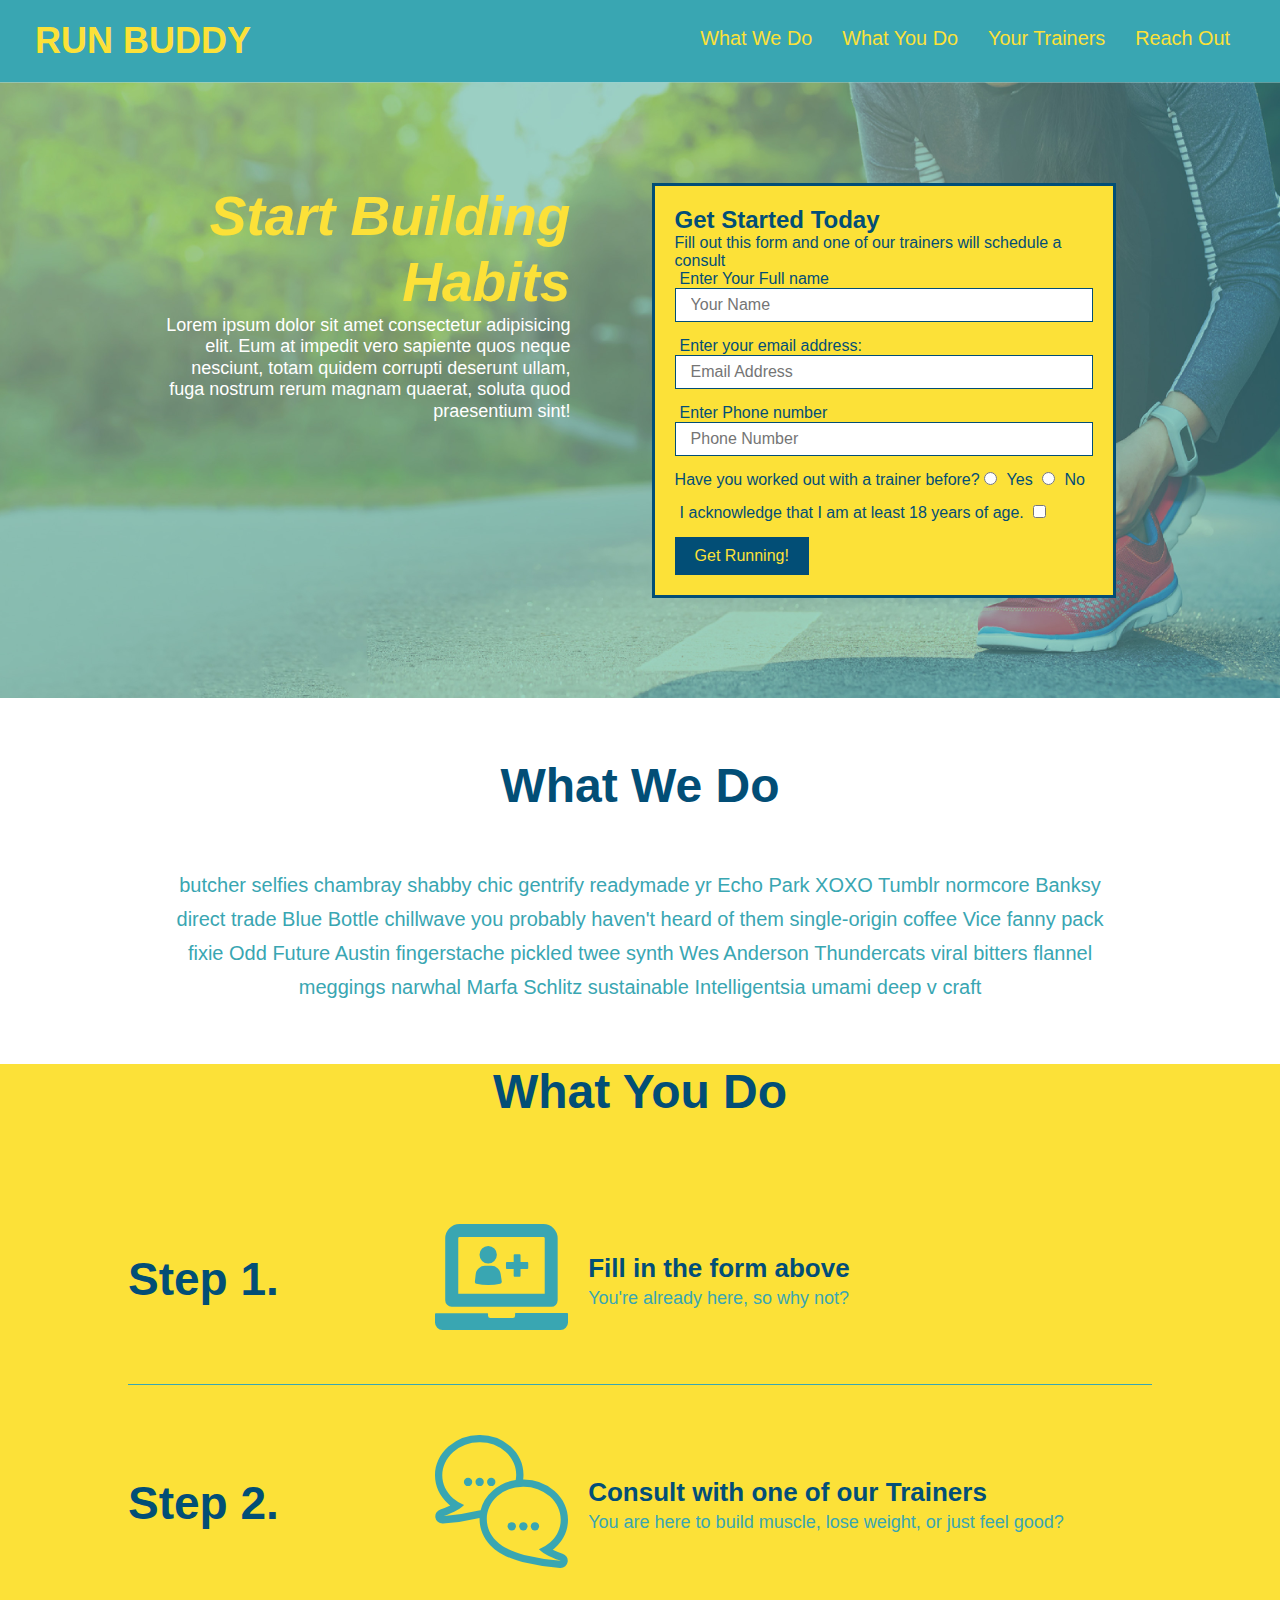
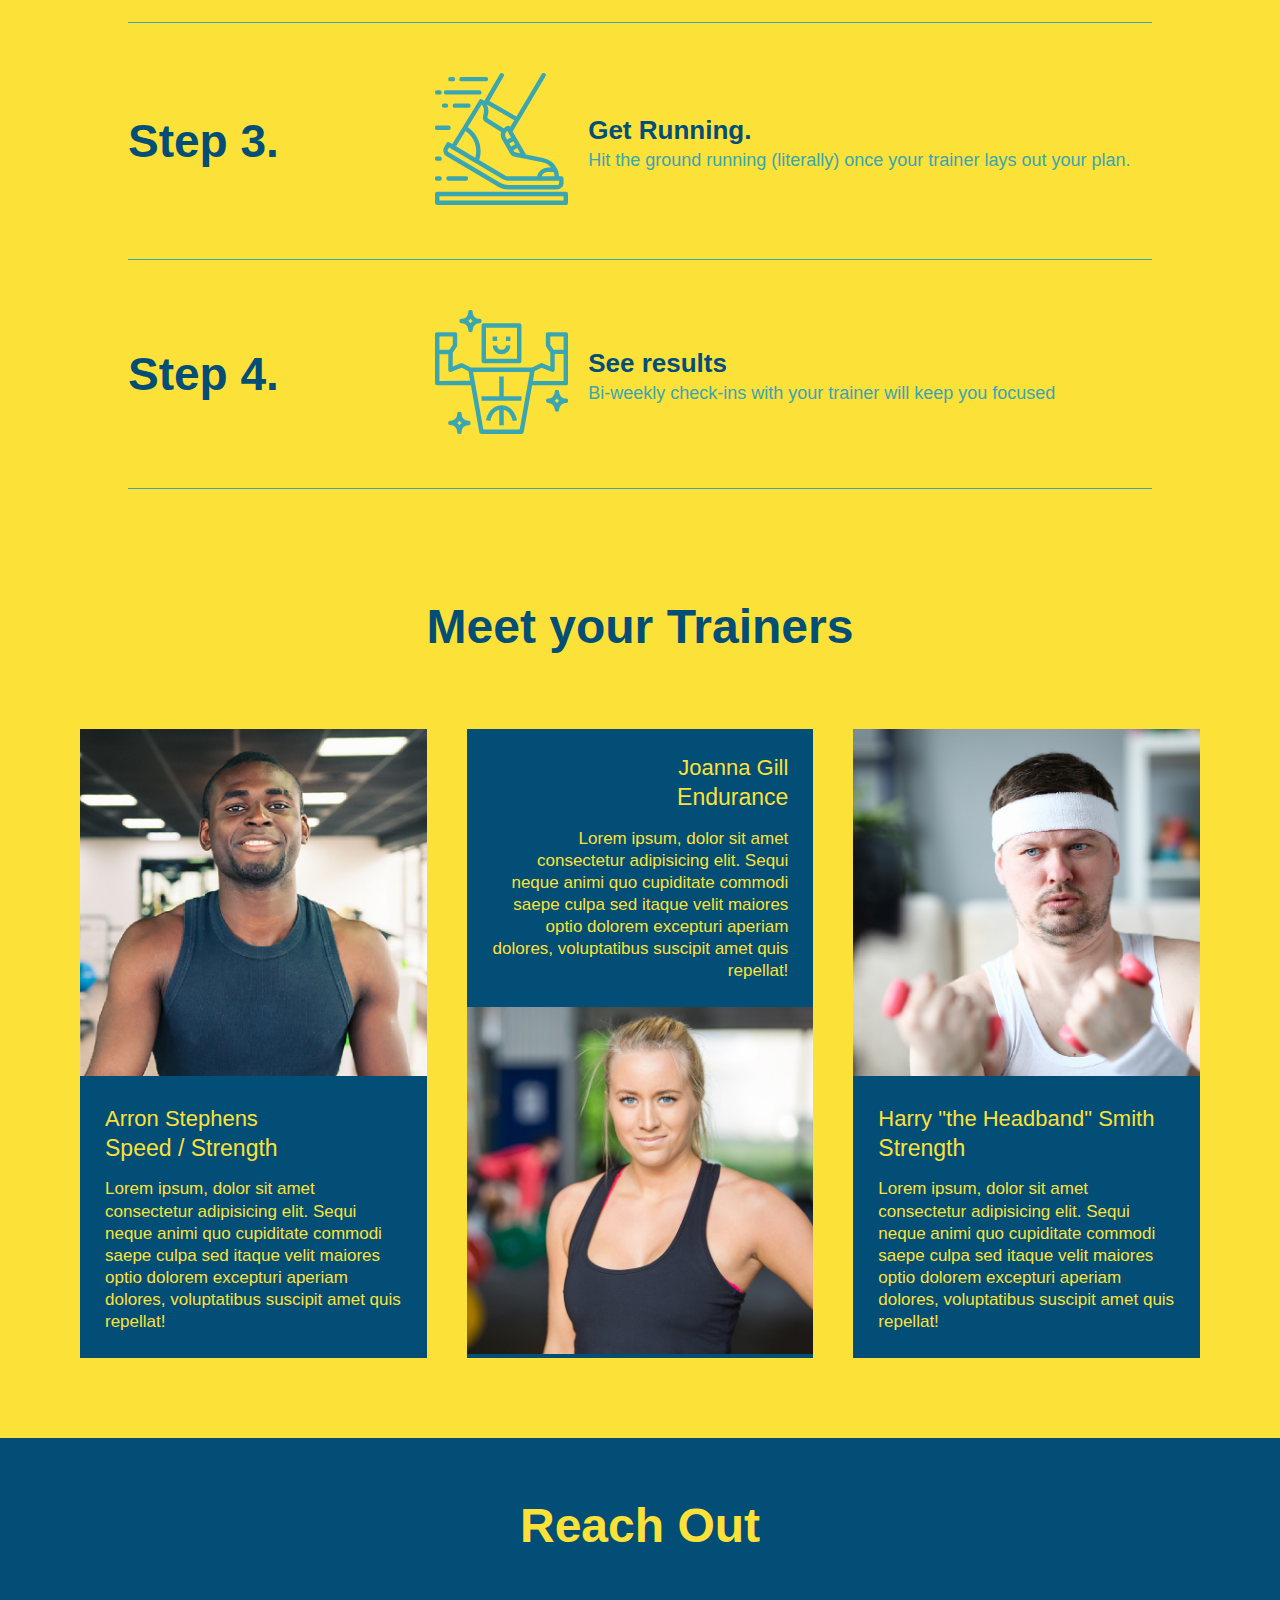
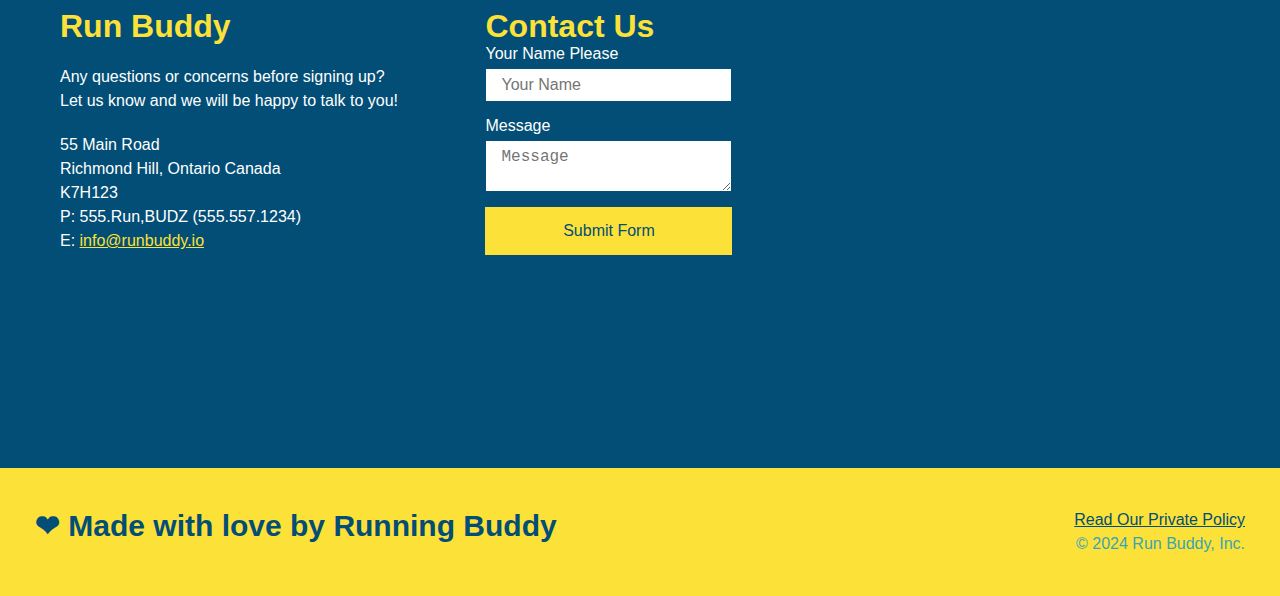
==== commit e968b873: "updated media query" ====
--- a/index.html
+++ b/index.html
@@ -106,7 +106,7 @@
                 <div class="step-img">
                     <img src="./assets/images/step-1.svg" alt="" />
                 </div>
-                <div>
+                <div class="step-text">
                     <h4>
                         Fill in the form above
                     </h4>
@@ -130,7 +130,7 @@
     </div>
     <div class="step">
         <h3>Step 3.</h3>
-        <div class="text-info">
+        <div class="step-info">
             <div class="step-img">
                 <img src="./assets/images/step-3.svg" />
             </div>
@@ -156,9 +156,12 @@
     <!--What you do section Ends-->
 
     <!--"Meet your trainers" section-->
-    <section class="trainers">
+    <section id="your-trainers">
+        <div class="flex-row">
         <h2 class="section-title primary-border">Meet your Trainers</h2>
-        <div id="your-trainers">
+        </div>
+
+            <div class="trainers">
             <article class="trainer">
                 <img src="./assets/images/trainer-1.jpg"
                     alt="Arron Stephens in his workout clothes, ready to pump iron" />
@@ -212,9 +215,13 @@
     <!--"Reach Out" section -->
     <section id="reach-out" class="contact">
         <div class="flex-row">
-            <h2 class="section-title secondary-border">Reach Out</h2>
-        </div>
-
+            <h2 class="section-title secondary-border">Reach Out
+
+            </h2>
+        </div>
+
+        <div class="contact-info">
+        <div>
         <h3>Run Buddy</h3>
         <p>
             Any questions or concerns before signing up?
@@ -230,7 +237,7 @@
         </address>
         </div>
 
-        <div class="contact-info">
+       
             <div class="contact-form">
                 <h3>Contact Us</h3>
                 <form>
@@ -246,7 +253,11 @@
             </div>
             <iframe
                 src="https://www.google.com/maps/embed?pb=!1m18!1m12!1m3!1d92036.27682018354!2d-79.48106911267708!3d43.87378241494492!2m3!1f0!2f0!3f0!3m2!1i1024!2i768!4f13.1!3m3!1m2!1s0x882b2a7839c6ac1f%3A0xacb2e280448b9386!2s74%20Woodstone%20Ave%2C%20Richmond%20Hill%2C%20ON%20L4S%201G9!5e0!3m2!1sen!2sca!4v1725769795592!5m2!1sen!2sca"
-                width="400" height="400" style="border:0;" allowfullscreen="" loading="lazy"
+                width="400" 
+                height="400" 
+                style="border:0;" 
+                allowfullscreen="" 
+                loading="lazy"
                 referrerpolicy="no-referrer-when-downgrade">
             </iframe>
 
--- a/assets/css/style.css
+++ b/assets/css/style.css
@@ -224,6 +224,7 @@
 .step h3 {
     color: #024e76;
     font-size: 46px;
+    flex: 1 30%;
 }
 
 .step-text h4 {
@@ -358,16 +359,109 @@
 }
 
 /* MEDIA QUERY FOR SMALLER DESKTOP SCREENS AND SMALLER */
-@media screen and (max-width: 900px) {
-
+@media screen and (max-width: 980px) {
+    header {
+        padding-bottom: 0;
+        justify-content: center;
+    }
+
+    header h1 {
+        width: 100%;
+        text-align: center;
+    }
+
+    header nav ul {
+        margin-top: 20px;
+        width: 100%;
+        justify-content: center;
+    }
+
+    header nav li a {
+        font-size: 20px;
+    }
+
+    footer h2, footer div {
+        text-align: center;
+        width: 100%;
+    }
+
+    .hero-cta, .hero-form {
+        width: 100%;
+    }
+
+    .hero-cta {
+        text-align: center;
+    }
+
+    .section-title {
+        width: 80%;
+    }
+
+    .trainer {
+        flex: 0 70%;
+    }
+
+    .contact-info iframe {
+        flex: 1 100%;
+    }
 }
 
 /* MEDIA QUERY FOR TABLETS AND SMALLER */
 @media screen and (max-width: 768px) {
-
+    section {
+        padding: 30px 15px;
+    }
+
+    .step h3 {
+        flex: 1 100%;
+        text-align: center;
+    }
+
+    .step-info {
+        flex: 2 100%;
+        text-align: center;
+        justify-content: center;
+    }
+
+    .step-img {
+        flex: 0 32%;
+        margin-right: 0;
+        margin-top: 15px;
+        margin-bottom: 15px;
+    }
+
+    .step-text {
+        flex: 100%;
+    }
 }
 
 /* MEDIA QUERY FOR MOBILE PHONES AND SMALLER */
 @media screen and (max-width: 575px) {
-
+    .hero-form button {
+        width: 100%;
+    }
+
+    .section-title {
+        width: 95%;
+    }
+
+    .intro p {
+        width: 100%;
+    }
+
+    .trainer {
+        flex: 0 100%;
+    }
+
+    .contact-info {
+        text-align: center;
+    }
+
+    .contact-info > * {
+        flex: 0 100%;
+    }
+
+    .contact-form {
+        order: 3;
+    }
 }